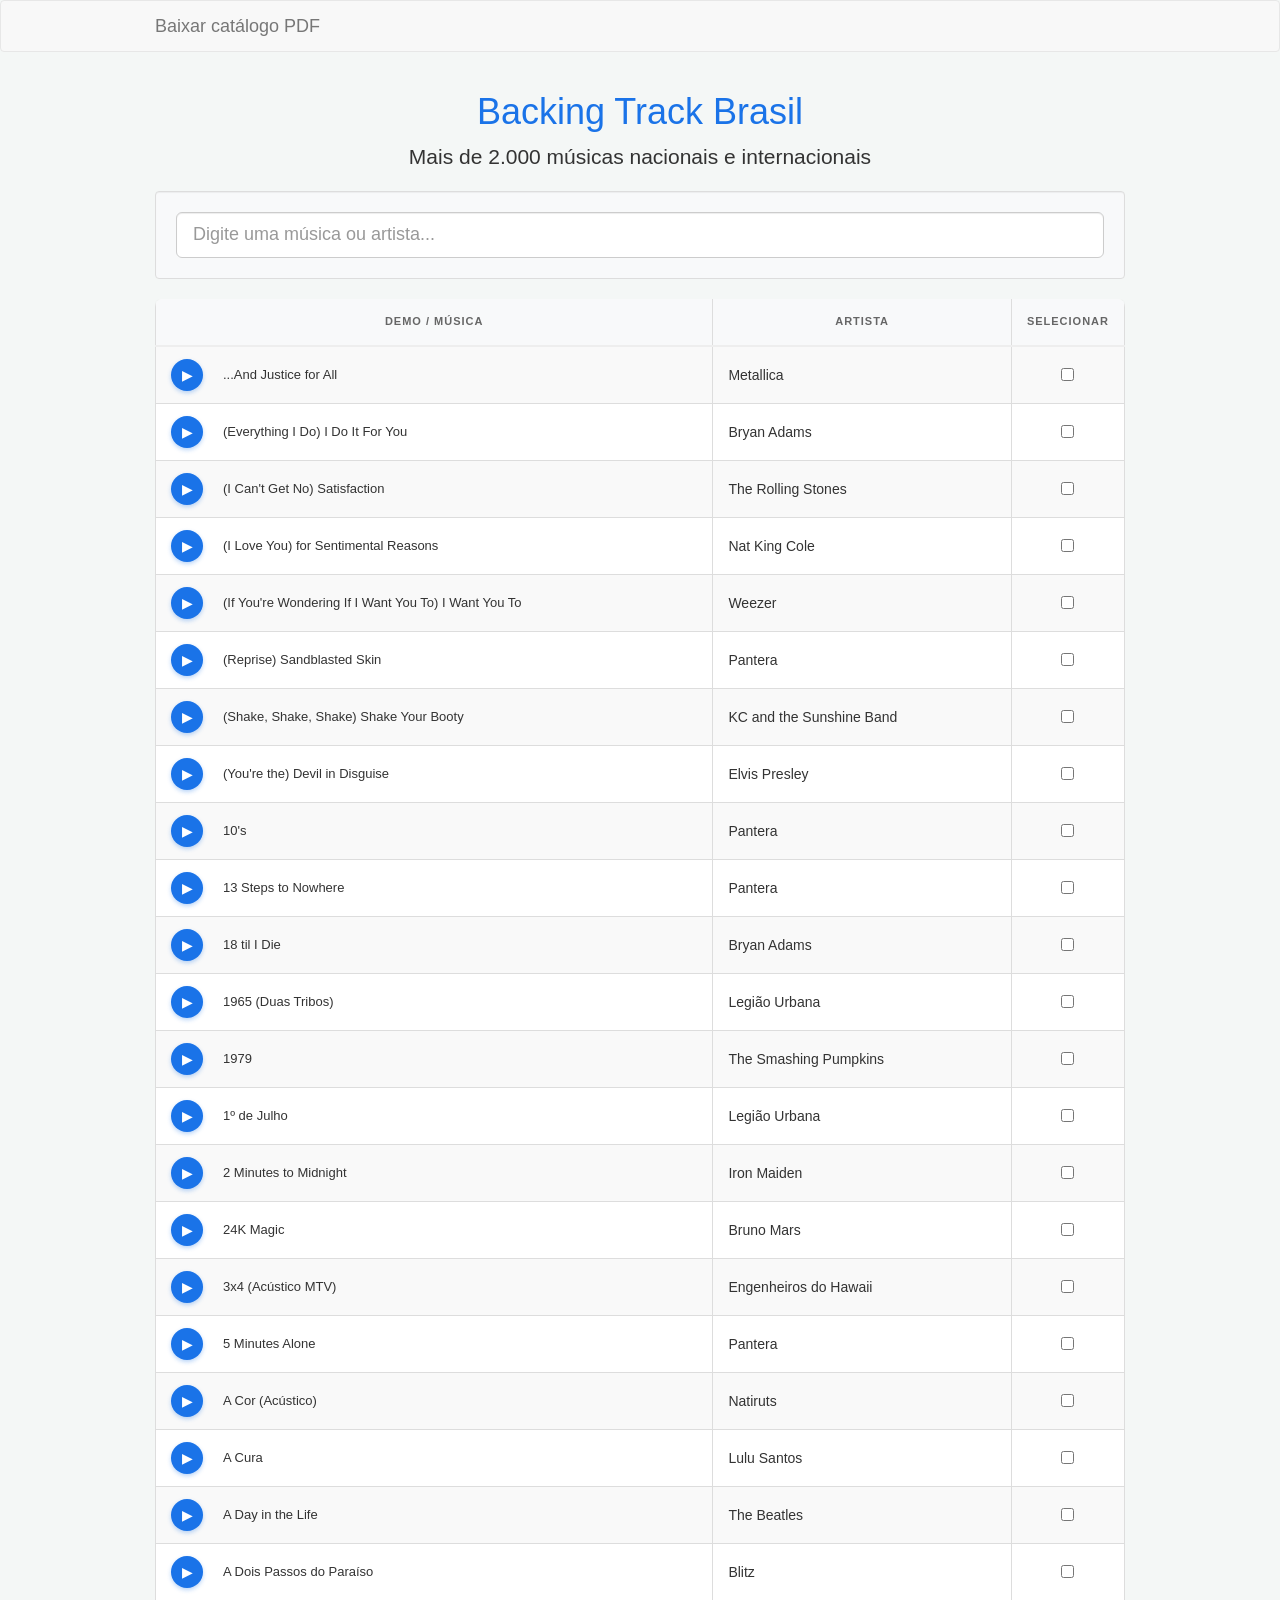
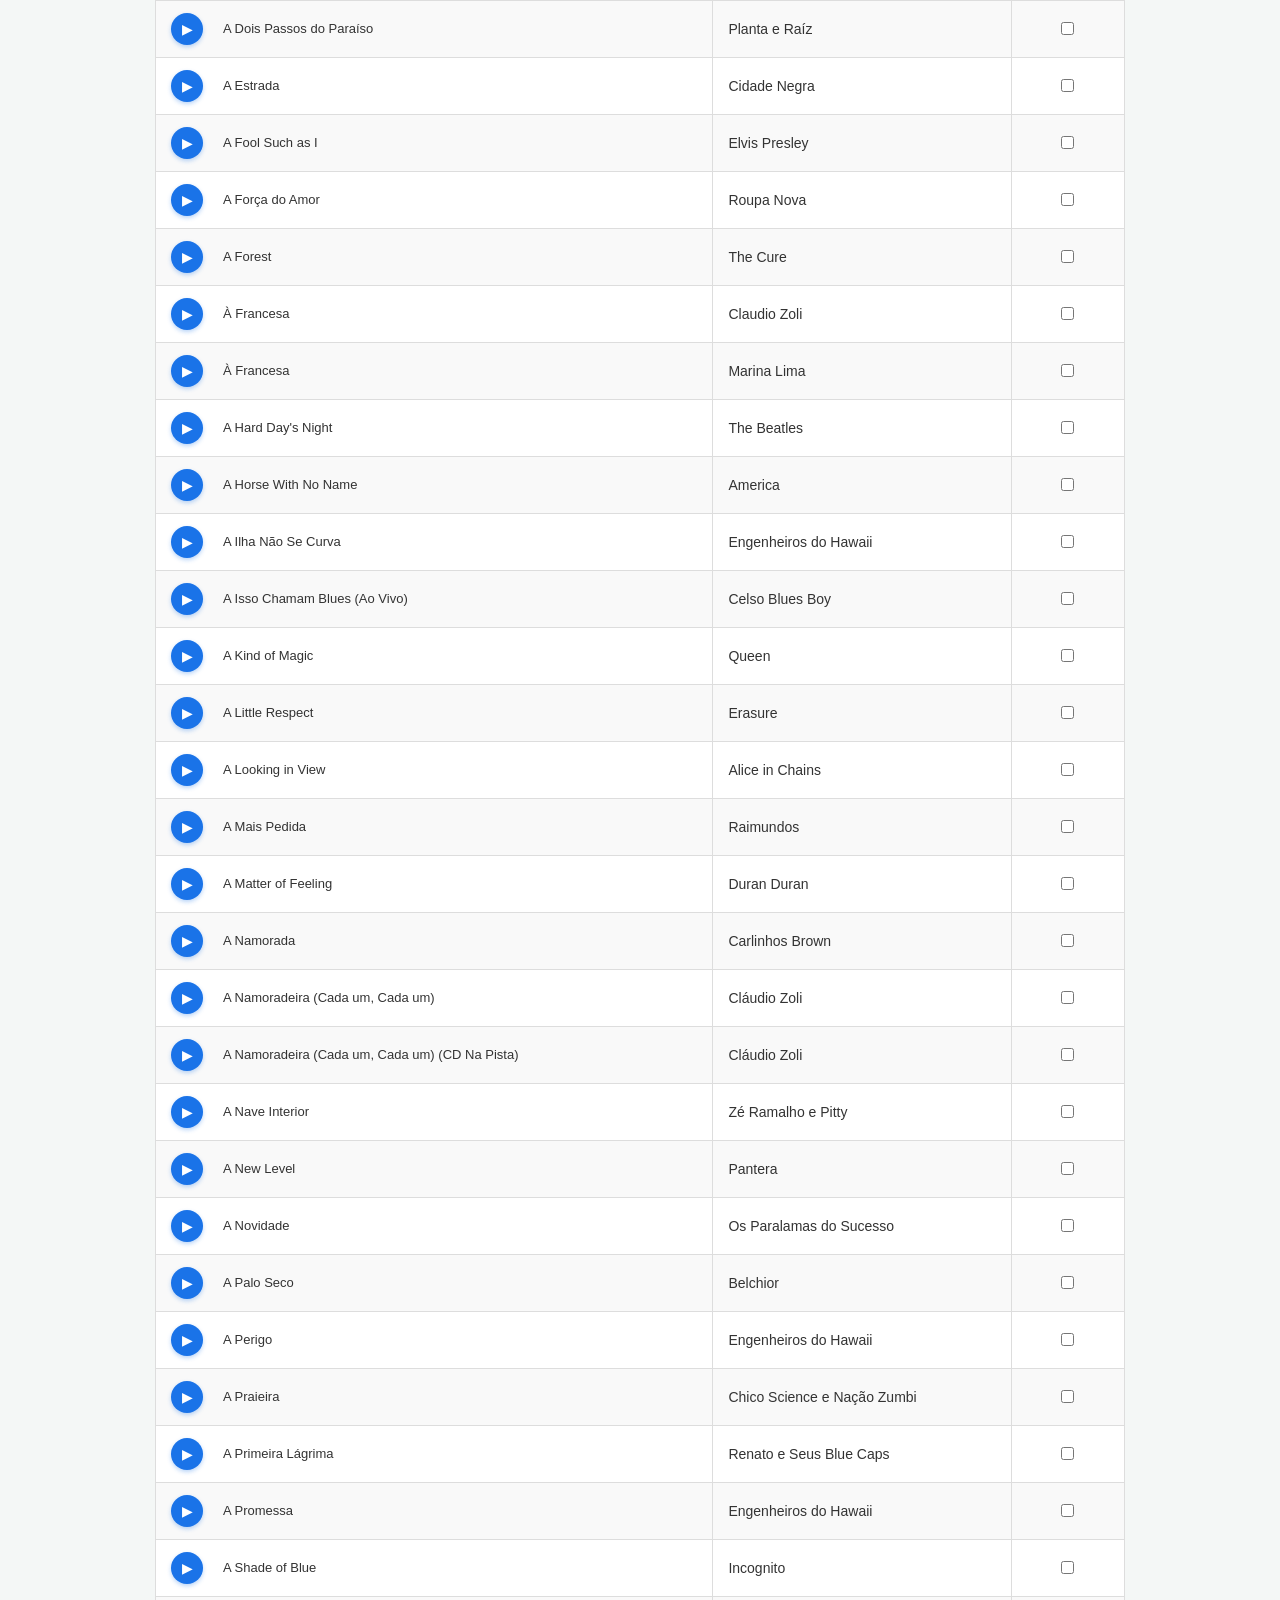
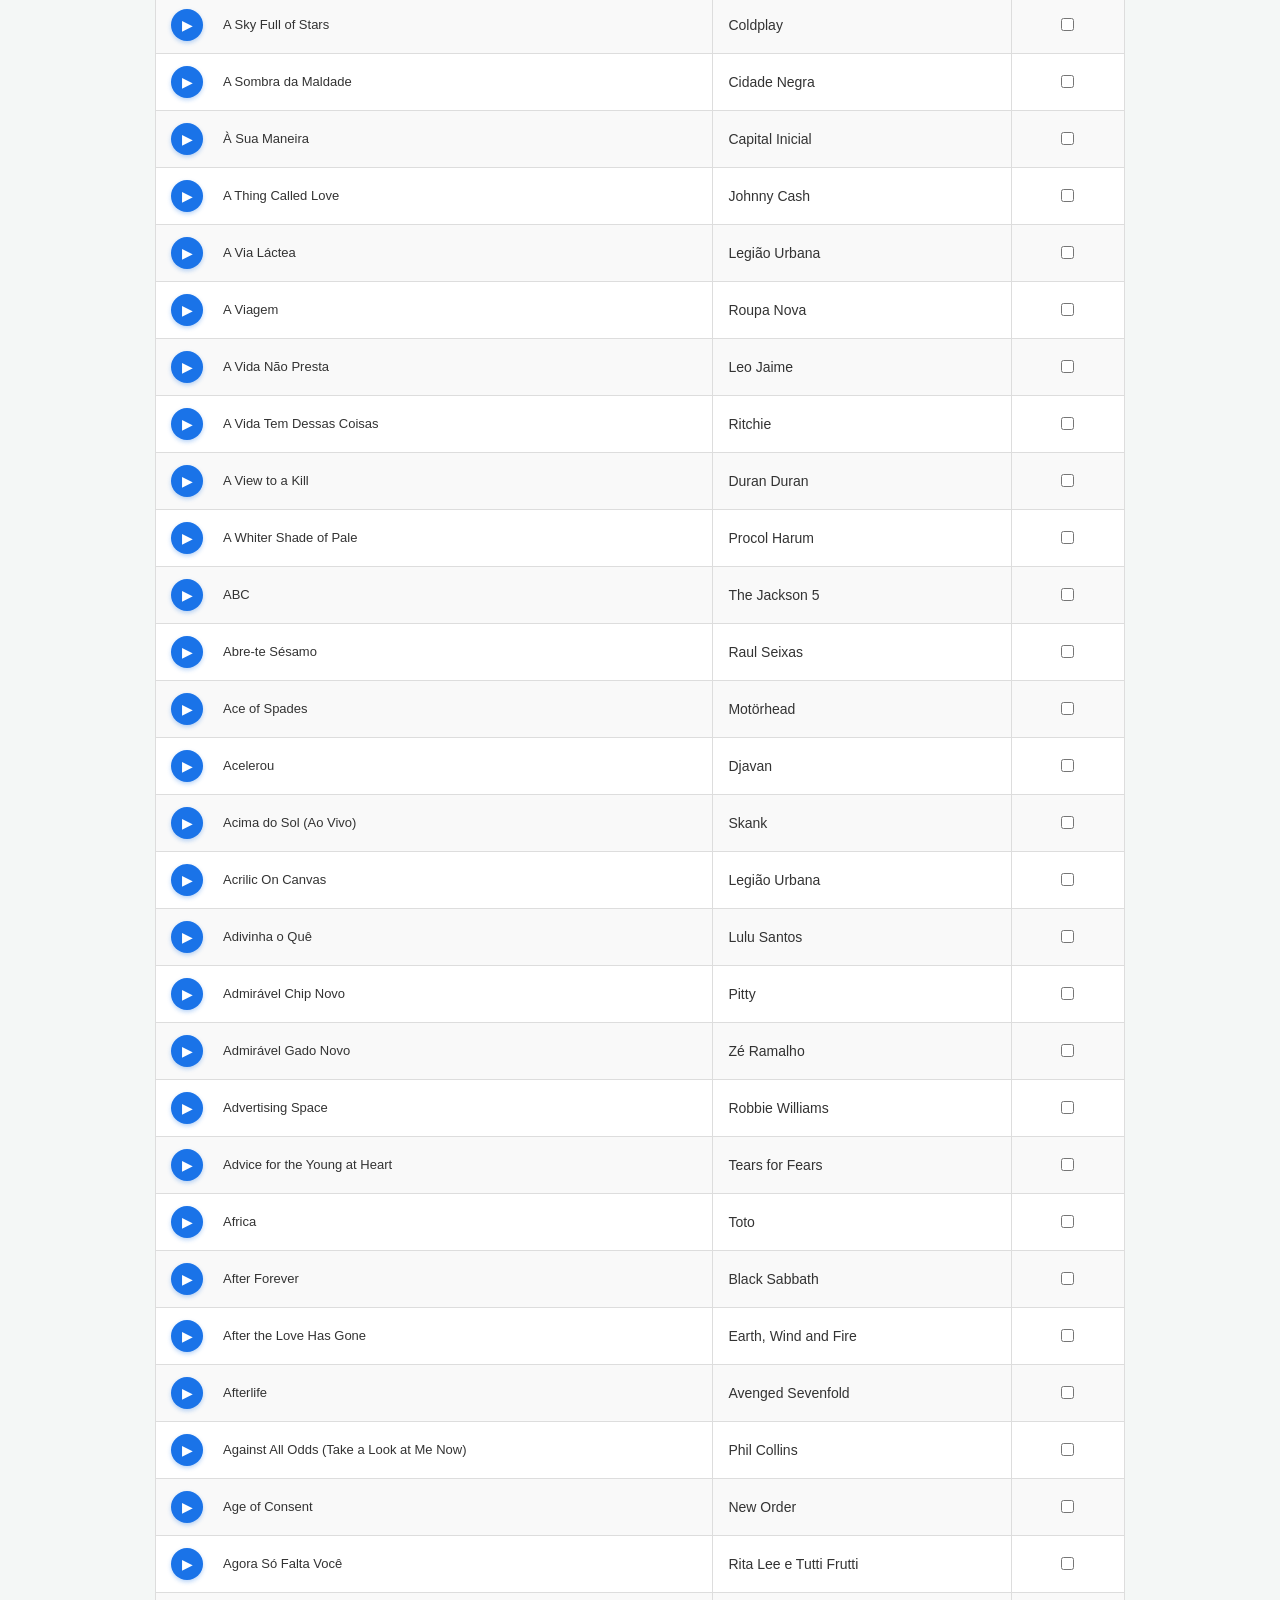
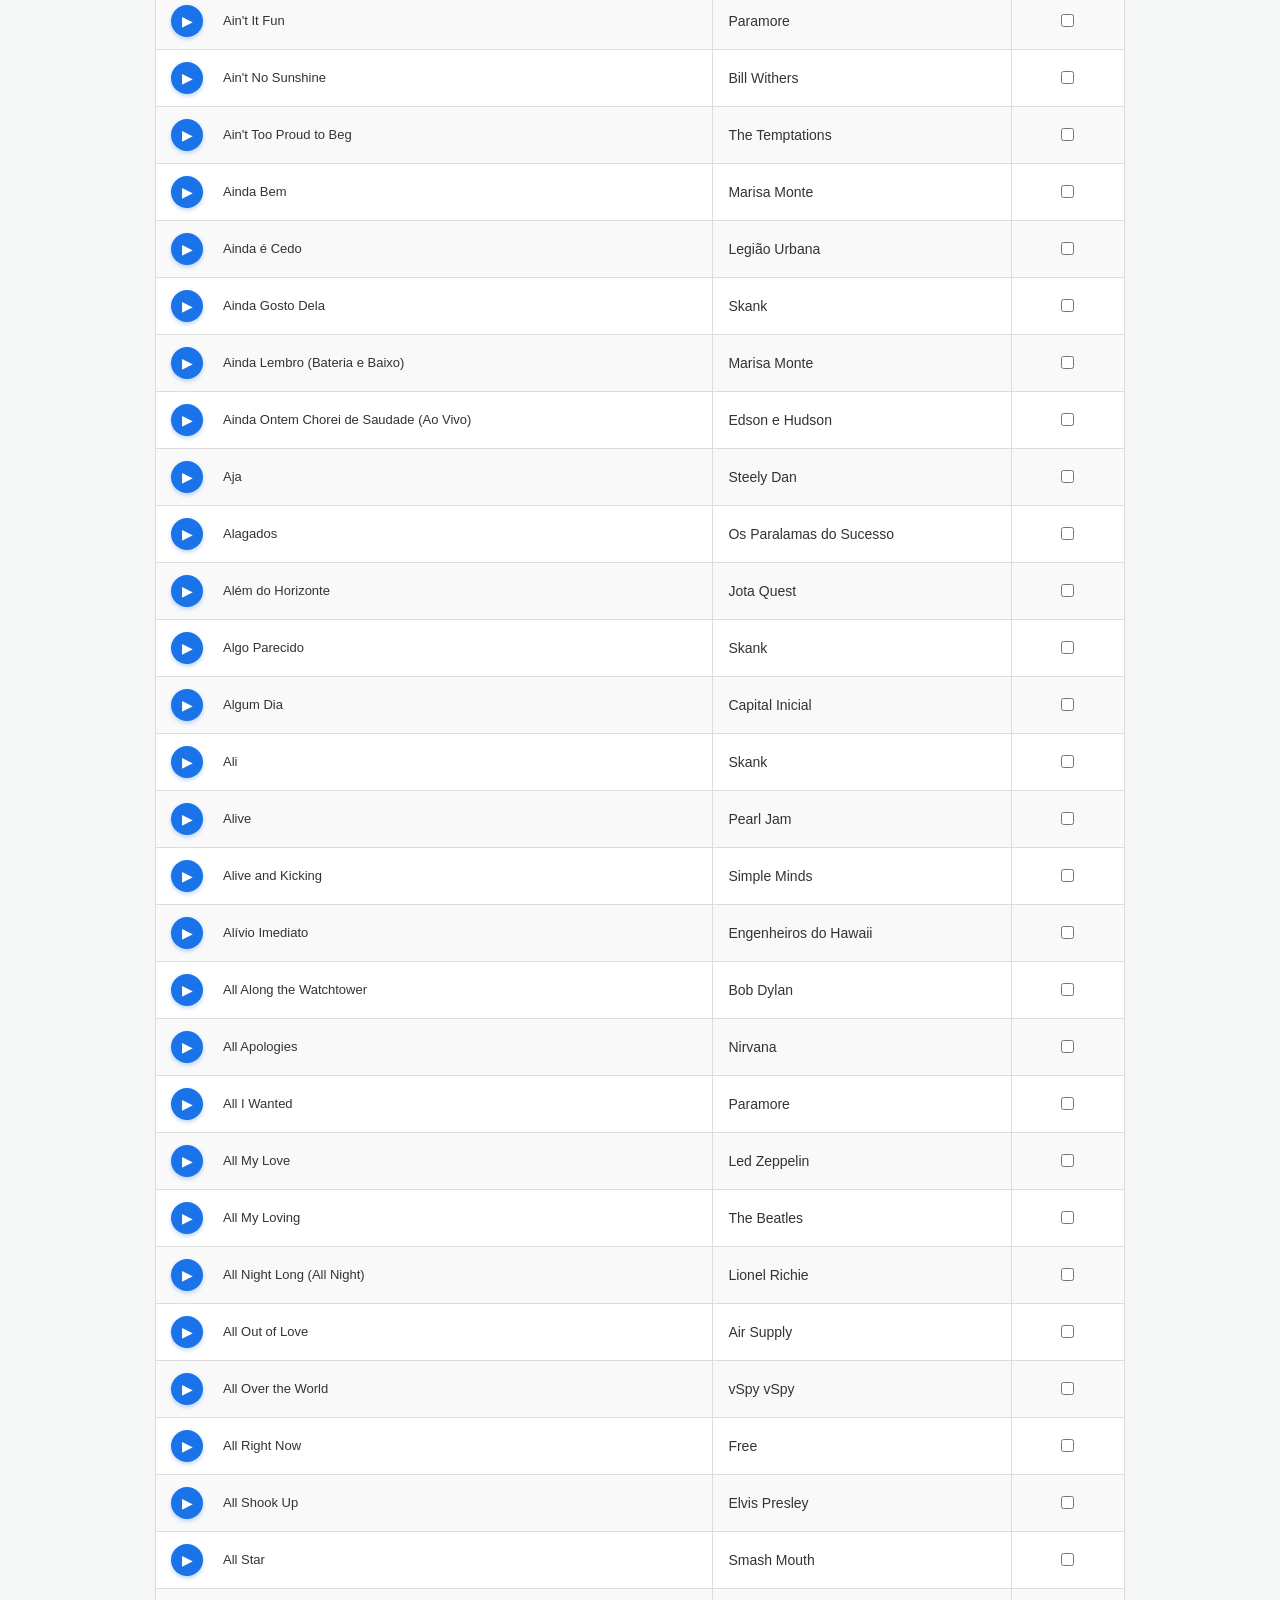
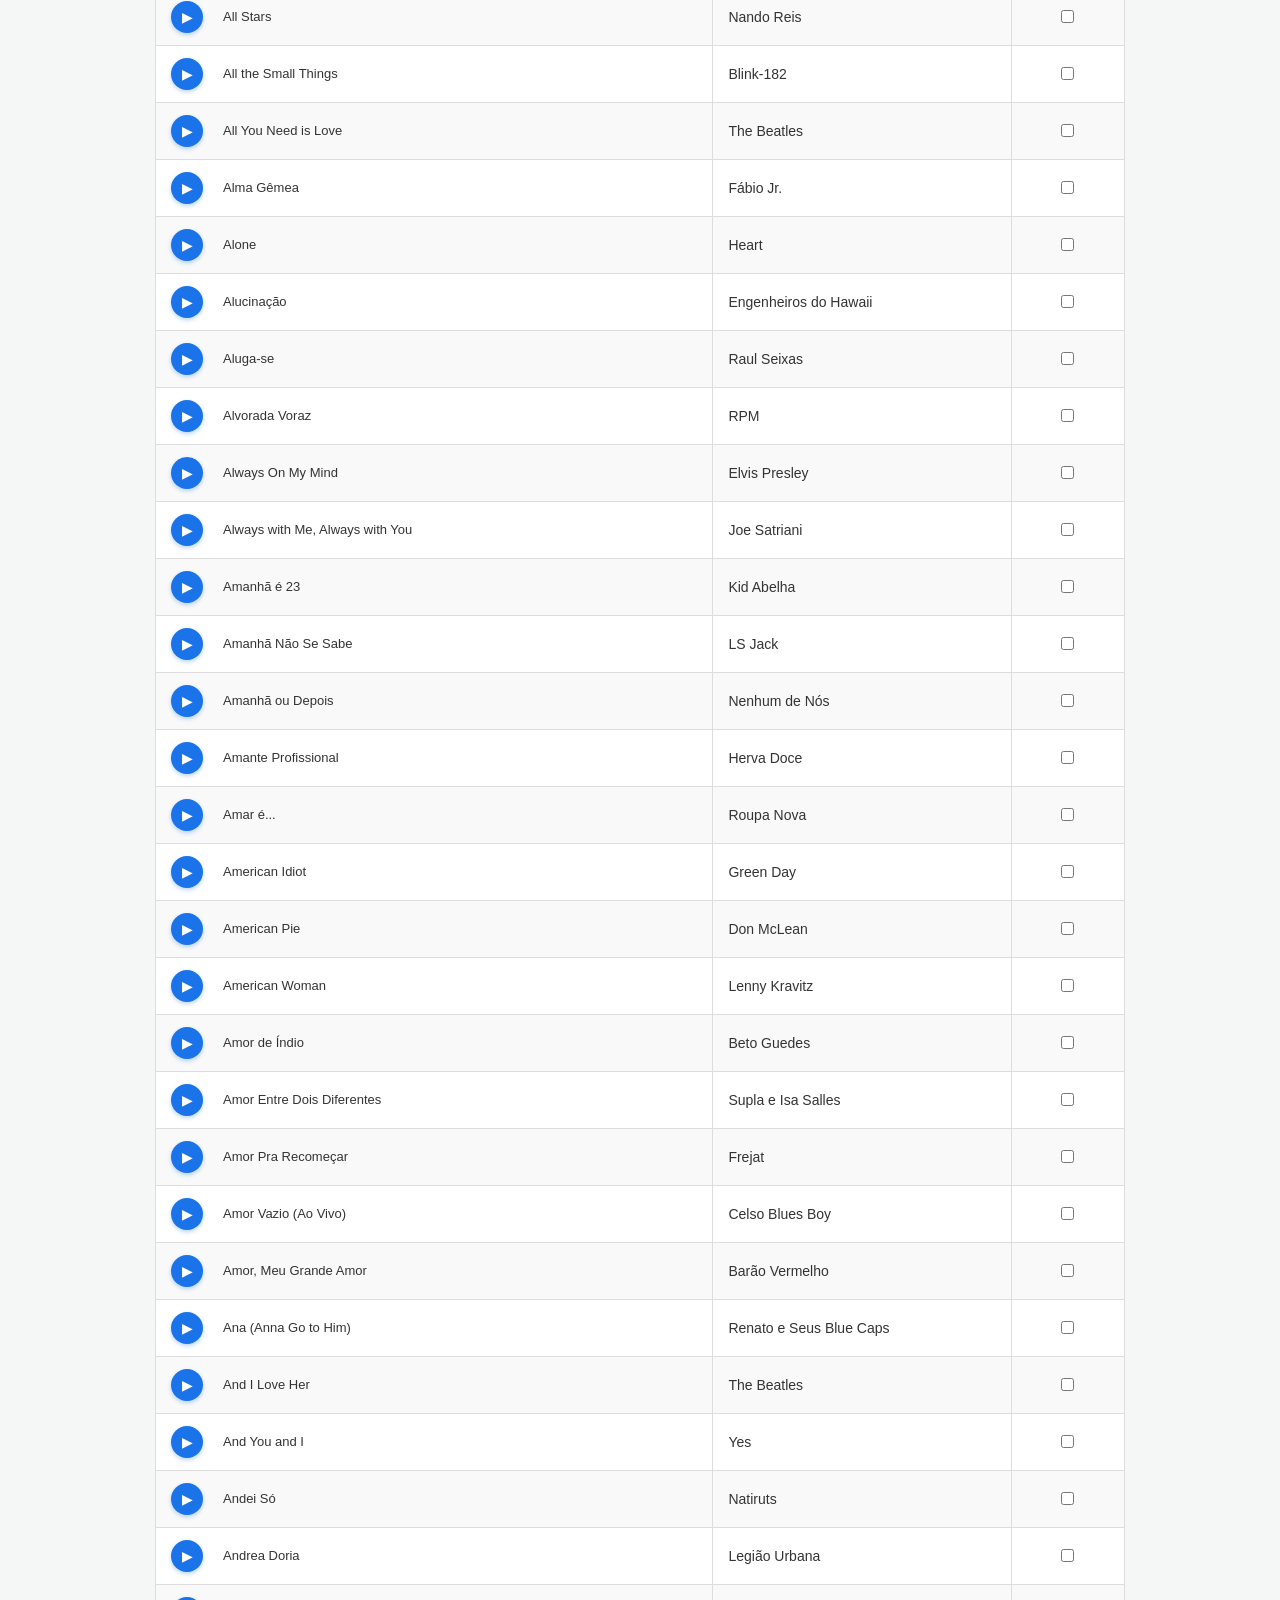
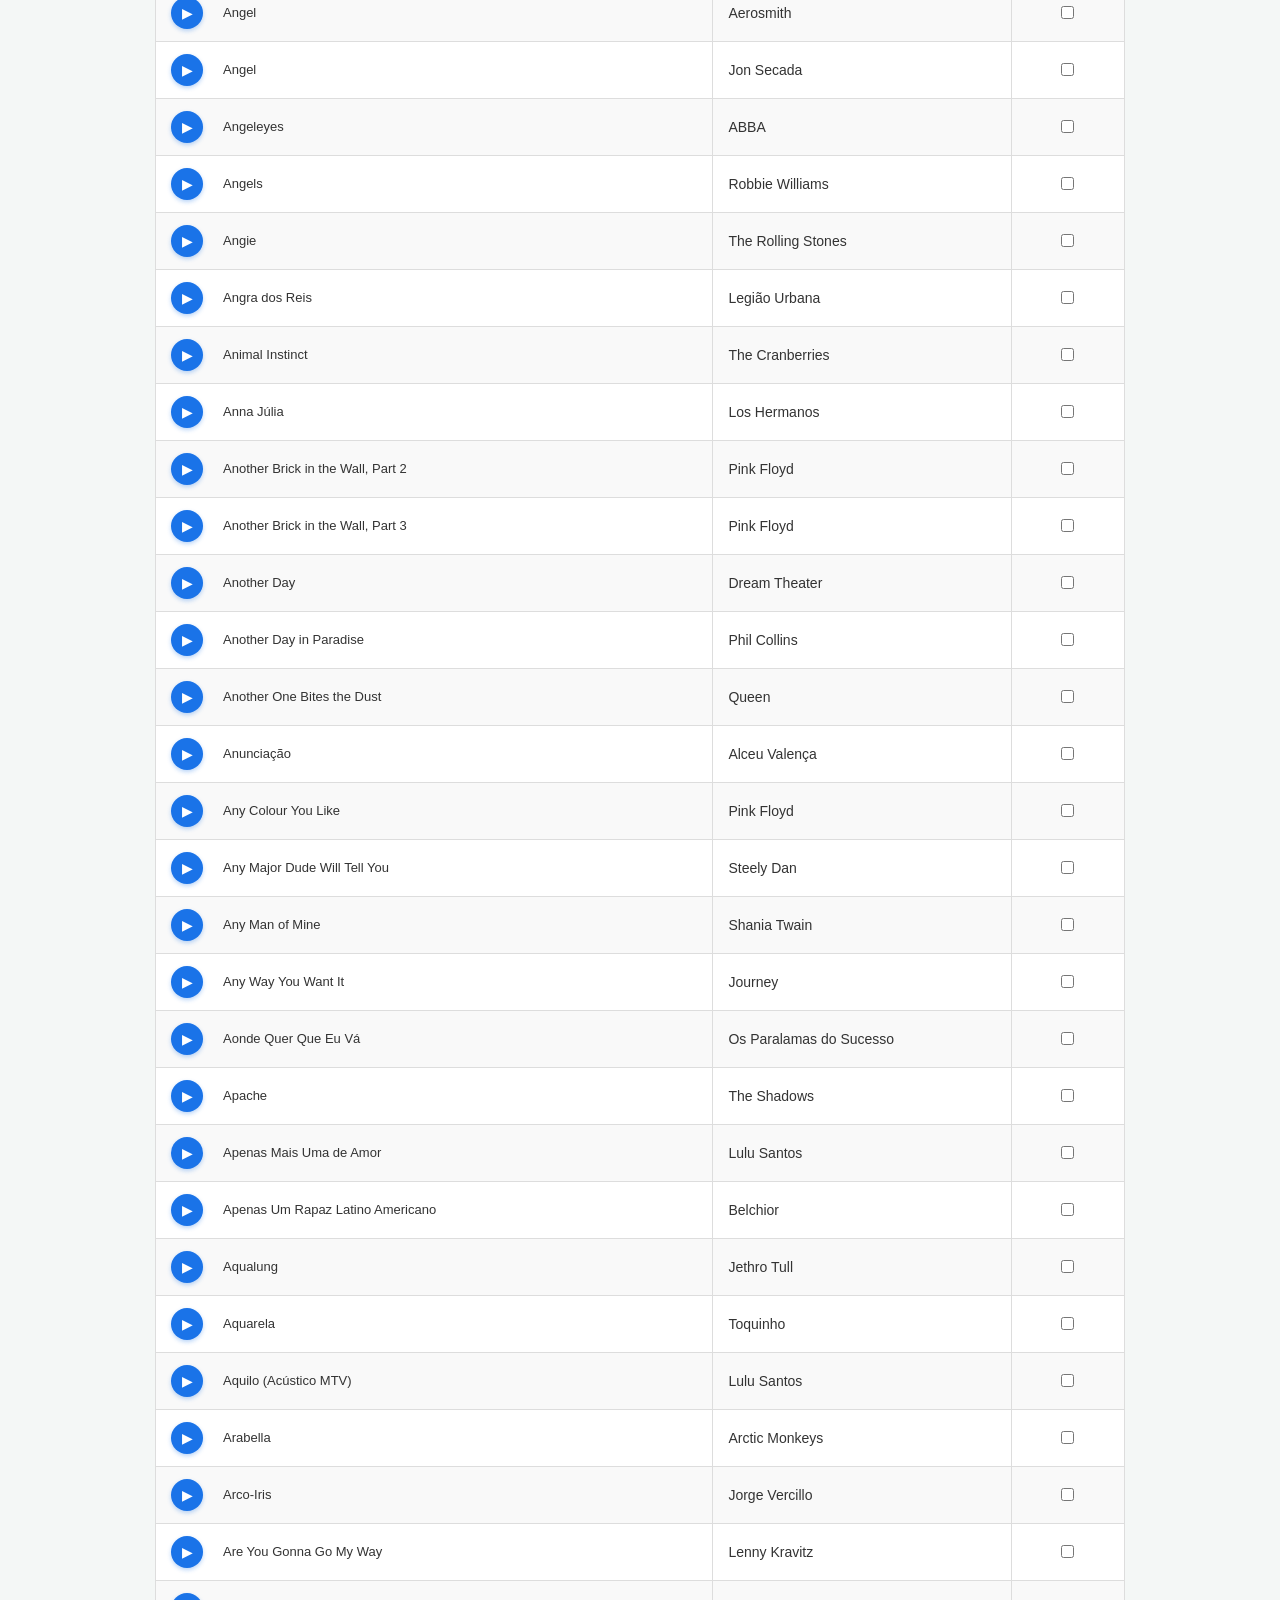
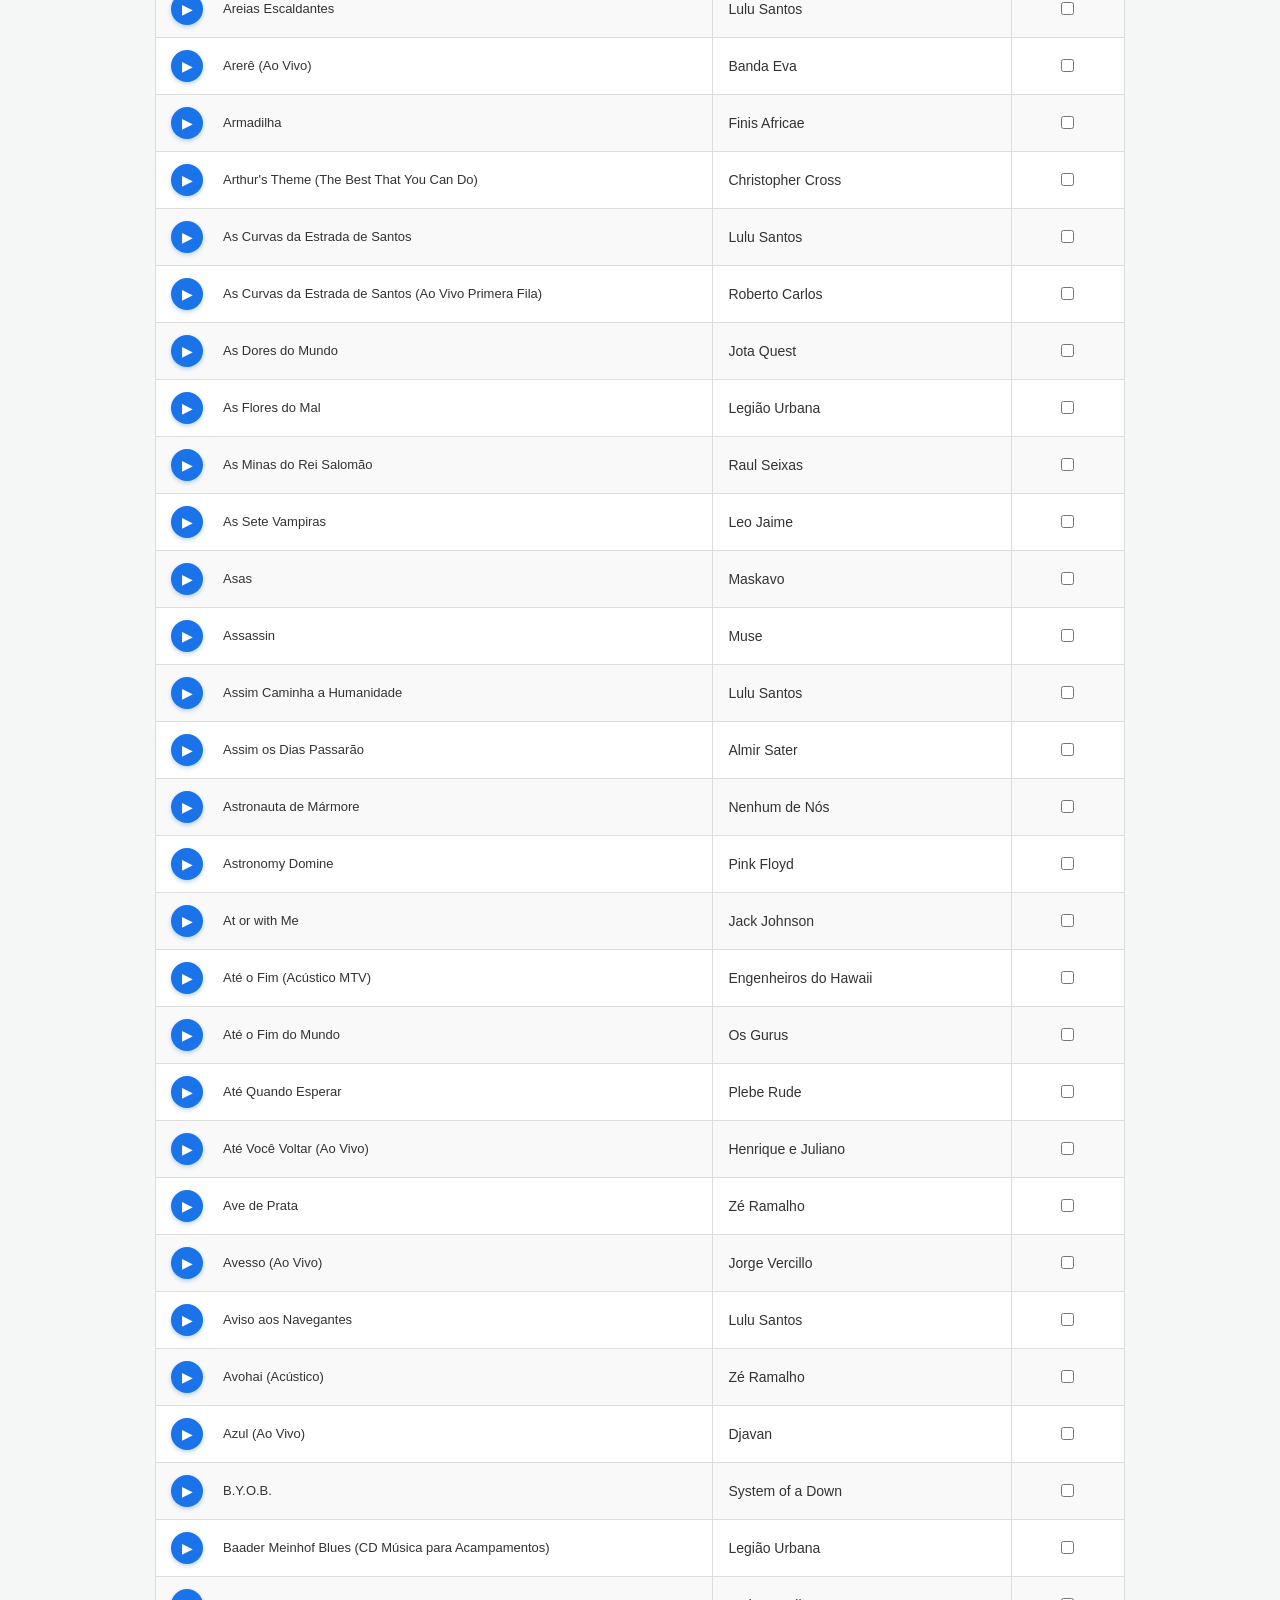
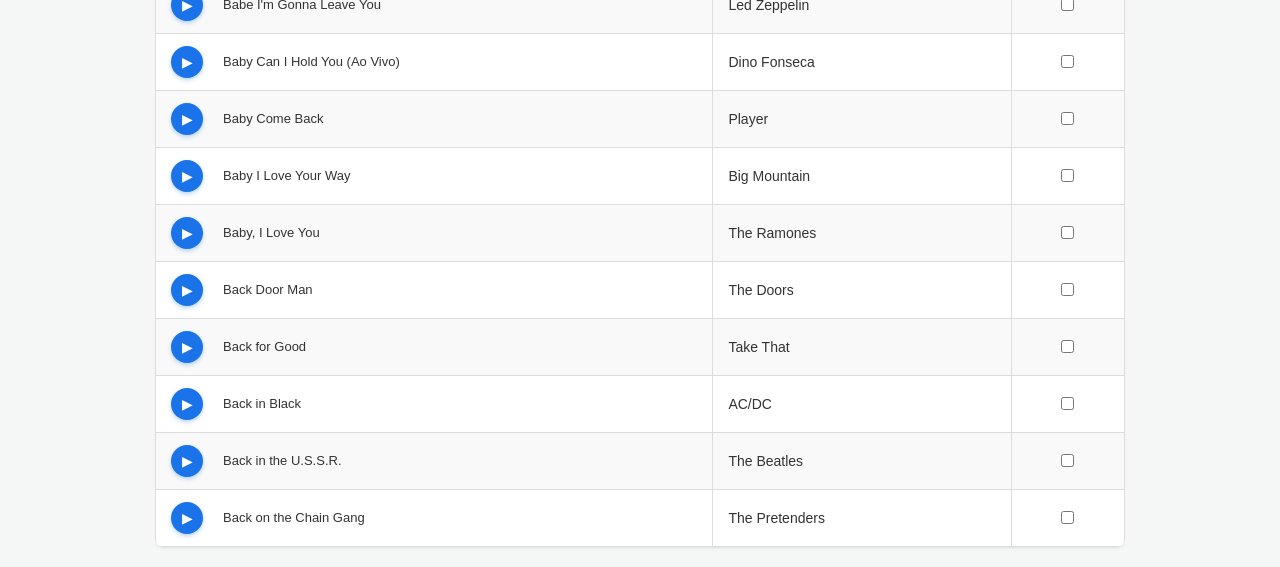
==== index.html @ 4e46d4d7 "Update index.html" ====
<!DOCTYPE html>
<html lang="pt-br">
<head>
    <meta charset="utf-8">
    <meta name="viewport" content="width=device-width, initial-scale=1.0">
    <title>Backing Track Brasil | Sua Banda Virtual</title>
    <meta name="description" content="Mais de 2.000 backing tracks nacionais e internacionais para guitarra e violão.">
    <link rel="stylesheet" href="https://cdnjs.cloudflare.com/ajax/libs/twitter-bootstrap/3.4.1/css/bootstrap.min.css">
    <link href="assets/css/style.css?v=1.7" rel="stylesheet">
    <link href="assets/favicon.ico" rel="shortcut icon">
    <style>
        .floating-counter { display: none; position: fixed; bottom: 80px; right: 20px; padding: 10px 20px; background-color: #333; color: #fff; border-radius: 8px; box-shadow: 0 4px 10px rgba(0,0,0,0.3); z-index: 1000; }
        .selected { background-color: #e0f7fa !important; }
        .checkbox-cell { text-align: center; width: 50px; }
        .player-btn { background: #1a73e8; border: none; width: 30px; height: 30px; border-radius: 50%; color: white; margin-right: 10px; }
        #loading-msg { padding: 20px; font-weight: bold; color: #666; }
    </style>
</head>
<body>

<nav class="navbar navbar-default">
    <div class="container">
        <div class="navbar-header">
            <a href="/catalogo.pdf" class="navbar-brand">Baixar catálogo PDF</a>
        </div>
    </div>
</nav>

<div class="container">
    <div class="text-center">
        <h1><a href="/">Backing Track Brasil</a></h1>
        <p class="lead">Mais de 2.000 músicas nacionais e internacionais</p>
    </div>

    <!-- BUSCA -->
    <div class="well" style="background: #f8f9fa; border: 1px solid #ddd; margin-top: 20px;">
        <input type="text" id="myInput" class="form-control input-lg" placeholder="Digite uma música ou artista..." autocomplete="off">
    </div>

    <!-- TABELA -->
    <div id="tabela-container">
        <div class="table-responsive">
            <table class="table table-bordered table-striped">
                <thead>
                    <tr>
                        <th>Demo / Música</th>
                        <th>Artista</th>
                        <th>Selecionar</th>
                    </tr>
                </thead>
                <tbody id="myTable">
                    <!-- O catálogo será carregado aqui via Javascript -->
                </tbody>
            </table>
        </div>
        <div id="loading-msg" class="text-center" style="display:none;">Carregando mais músicas...</div>
    </div>
</div>

<!-- BOTÕES FLUTUANTES -->
<div id="floatingCounterContainer" class="floating-counter">
    <span id="selectedCount">0</span> selecionada(s)
    <a href="javascript:void(0)" id="limparCarrinho" style="color: #ff9999; margin-left: 10px; font-size: 11px;">Limpar</a>
</div>

<button type="button" class="btn btn-primary btn-lg" id="finalizarBtn" style="display:none; position: fixed; bottom: 20px; right: 20px; z-index: 999; border-radius: 50px; box-shadow: 0 4px 15px rgba(0,0,0,0.3);">
    Revisar Pedido
</button>

<!-- MODAL DE REVISÃO -->
<div class="modal fade" id="myModal" tabindex="-1" role="dialog">
    <div class="modal-dialog" role="document">
        <div class="modal-content">
            <div class="modal-header">
                <button type="button" class="close" data-dismiss="modal">&times;</button>
                <h4 class="modal-title">Revisar Pedido</h4>
            </div>
            <div class="modal-body">
                <ul id="listaRevisao" class="list-group" style="max-height: 300px; overflow-y: auto;"></ul>
                <h4 class="text-right">Valor total: <span id="totalText">R$ 0,00</span></h4>
                <hr>
                <p class="alert alert-info">Ao clicar abaixo, enviaremos sua lista para o nosso WhatsApp para combinarmos o pagamento e entrega.</p>
            </div>
            <div class="modal-footer">
                <button type="button" class="btn btn-success btn-lg btn-block" id="btnEnviarWhats">
                    Enviar para o WhatsApp
                </button>
            </div>
        </div>
    </div>
</div>

<script src="https://ajax.googleapis.com/ajax/libs/jquery/3.5.1/jquery.min.js"></script>
<script src="https://cdnjs.cloudflare.com/ajax/libs/twitter-bootstrap/3.4.1/js/bootstrap.min.js"></script>
<script src="assets/js/app.js?v=2.0"></script>
</body>
</html>
---- assets/css/style.css ----
@font-face{font-family:'Glyphicons Halflings';src:url(fonts/glyphicons-halflings-regular.eot);src:url(fonts/glyphicons-halflings-regular.eot?#iefix) format('embedded-opentype'),url(fonts/glyphicons-halflings-regular.woff2) format('woff2'),url(fonts/glyphicons-halflings-regular.woff) format('woff'),url(fonts/glyphicons-halflings-regular.ttf) format('truetype'),url(fonts/glyphicons-halflings-regular.svg#glyphicons_halflingsregular) format('svg')}body{font-family:'Inter','Segoe UI',Roboto,sans-serif;color:#333;background-color:#f4f7f6;margin:0;font-size:14px;line-height:1.5}html{font-size:10px;-webkit-tap-highlight-color:#fff0}a{color:#1a73e8;background-color:#fff0;text-decoration:none;transition:0.2s}a:active,a:hover,a:focus{outline:0;color:#1557b0;text-decoration:underline}h1,h2,h3,h4,h5,h6{font-weight:400;color:#333;margin-top:20px;margin-bottom:10px}h1{font-size:36px}h2{font-size:30px}h3{font-size:24px}h4{font-size:18px}h1 .small,h2 .small,h3 .small,h4 .small{font-size:65%;color:#999}.textao{font-size:16px;line-height:1.5;margin-bottom:10px}p{margin:0 0 10px;white-space:pre-wrap}b,strong{font-weight:700}#siteTitle{text-align:center}.pcatalogo{text-align:center;font-weight:700;font-size:12px;padding:8px;}@media (min-width:768px){.container{max-width:1000px}}.row{margin-left:-15px;margin-right:-15px}.row:after,.row:before{content:" ";display:table}.row:after{clear:both}hr{height:0;margin-top:20px;margin-bottom:20px;border:0;border-top:1px solid #eee}.well{width:100%;background:#f8f9fa;border:1px solid #ddd;border-radius:4px;padding:20px}.table{background:#fff;border-radius:8px;overflow:hidden;box-shadow:0 1px 3px rgb(0 0 0 / .1);border:none!important}.table thead th{background-color:#f8f9fa;text-transform:uppercase;font-size:11px;letter-spacing:1px;color:#666;border-bottom:2px solid #eee!important;padding:15px!important;text-align:center}.table td{padding:12px 15px!important;border-top:1px solid #f1f1f1!important;vertical-align:middle!important}tbody tr:hover{background-color:#fcfdfe!important;transition:0.2s}tbody tr.selected{background-color:#e0f7fa!important}.song-cell-inner{display:flex;align-items:center;gap:10px;width: 100%}.song-title {display: inline-block;white-space: normal;word-break: break-word;font-size: 13px;line-height: 1.2}.player-btn{background:#1a73e8;border:none;width:32px !important;height:32px !important;flex-shrink: 0;border-radius:50%;box-shadow:0 2px 4px rgb(26 115 232 / .3);cursor:pointer;display:inline-flex;align-items:center;justify-content:center;transition:0.2s;color:#ffffff!important;padding: 0; -webkit-appearance: none; -moz-appearance: none; appearance: none; outline: none !important; box-sizing: border-box; -webkit-tap-highlight-color: transparent}.player-btn:hover, .player-btn:focus, .player-btn:active{background:#1557b0;outline:none;box-shadow: none;text-decoration:none}.player-icon{color:#fff!important;font-size:12px;display: block; margin: 0;padding: 0;background: transparent !important;}@media screen and (max-width:800px){.responsive-table{overflow-x:auto;-webkit-overflow-scrolling:touch}}.custom-checkbox{position:absolute;opacity:0;height:0;width:0}.checkbox-cell{position:relative;text-align:center;cursor:pointer}.checkbox-cell label{display:inline-block;width:26px;height:26px;cursor:pointer;border:2px solid #dcdcdc;border-radius:6px;background-color:#f9f9f9;position:relative;vertical-align:middle;transition:0.2s}.custom-checkbox:checked+label{background-color:#1a73e8;border-color:#1a73e8}.custom-checkbox:checked+label::before{content:'\2714';position:absolute;top:50%;left:50%;transform:translate(-50%,-50%);font-size:16px;color:#fff}.floating-counter{display:none;position:fixed;bottom:100px;right:20px;padding:5px 15px;background-color:#333;color:#fff;border-radius:30px;font-weight:700;box-shadow:0 4px 10px rgb(0 0 0 / .3);z-index:1000;font-size:16px;text-align:center}#finalizarBtn{position:fixed;bottom:30px;right:30px;padding:15px 30px;border-radius:50px;background:#1a73e8;border:none;z-index:1000;display:none;box-shadow:0 10px 20px rgb(26 115 232 / .4);transition:0.3s;color:#fff;font-weight:700}#finalizarBtn:hover{transform:translateY(-3px);box-shadow:0 15px 25px rgb(26 115 232 / .5)}#listaRevisao .list-group-item{display:flex;justify-content:space-between;align-items:center;padding:8px 12px;font-size:13px}.btn-remover-item{color:#d9534f;cursor:pointer;font-weight:700;padding:2px 8px;border:1px solid #d9534f;border-radius:4px;background:#fff;transition:0.2s}.btn-remover-item:hover{background:#d9534f;color:#fff}#autocomplete-results{max-height:300px;overflow-y:auto}.alphabet-nav{font-size:14px;margin:10px 0;font-weight:700}.alphabet-nav a{display:inline-block;margin-right:12px;padding-bottom:1px}.alphabet-nav a:hover{color: #23527c}.lista-alfabetica{column-count:3;column-gap:20px}@media (max-width:768px){.lista-alfabetica{column-count:1!important}.floating-counter{bottom:90px}#finalizarBtn{bottom:20px;padding:12px 20px}}.glyphicon{position:relative;top:1px;display:inline-block;font-family:'Glyphicons Halflings';font-style:normal;font-weight:400;line-height:1;-webkit-font-smoothing:antialiased}.glyphicon-music:before{content:"\e002"}.glyphicon-info-sign:before{content:"\e086"}.glyphicon-shopping-cart:before{content:"\e116"}.glyphicon-music{color:#1a73e8}.glyphicon-info-sign{font-size:30px;color:#eb7f05}#whatsapp{color:#25D366;font-weight:600}#whatsapp:hover{color:#1ebe5c;text-decoration:underline}.message-container{position:fixed;top:50%;right:0;transform:translateY(-50%);z-index:1000;padding:20px}.recaptcha-branding{font-size:12px;margin-top:15px}.grecaptcha-badge{visibility:hidden}.hidden{display:none!important}.hidden-info{display:none;font-size:12px;margin-top:5px}#paginationControls .page-item .page-link{background-color:#777;color:#fff;border:none;font-size:12px;padding:5px 10px;border-radius:3px}#paginationControls .page-item.active .page-link{background-color:#1a73e8}footer{padding: 20px 0 40px;color: #777;}.btb-toast {position: fixed;top: 20px;left: 50%;transform: translateX(-50%);background: #333;color: #fff;padding: 12px 25px;border-radius: 50px;z-index: 11000;box-shadow: 0 5px 20px rgba(0,0,0,0.4);font-size: 14px;display: none;border: 1px solid #444;text-align: center;}.cartoes{display:flex;align-items:center;justify-content:center;height:80px;gap: 10px;margin-top:10px;position:relative;text-align:center;width:100%;flex-wrap: wrap;}.cartoes span{opacity:.7;transition:opacity 0.3s;background-repeat:no-repeat;background-position:center;background-size:contain}.cartoes span:hover{opacity:1}.cartao-pix{background-image:url([data-uri]);width:60px;height:40px}.cartao-boleto{background-image:url([data-uri]);width:60px;height:40px}.cartao-credit-card{background-image:url([data-uri]);width:60px;height:60px}.cartao-paypal{background-image:url([data-uri]);width:64px;height:64px}.formas-pagamento-texto p{margin-top: 30px}@media (max-width:767px){footer .pull-left, footer .pull-right {float: none;text-align: center;width: 100%;display: block;}.formas-pagamento-texto p{line-height: 1.5}}

.vocal-label {
    display: inline-block;
    font-size: 10px;       /* Bem pequeno */
    color: #27ae60;       /* Verde suave */
    background: #e8f5e9;  /* Fundo verde clarinho */
    padding: 2px 6px;
    border-radius: 4px;
    margin-top: 3px;      /* Dá um espacinho do nome da música */
    font-weight: bold;
    text-transform: uppercase;
}

/* No mobile, garantimos que ele não force a barra */
@media (max-width: 768px) {
    .vocal-label {
        font-size: 9px;
        padding: 1px 4px;
    }
}

@media (max-width: 768px) {
    /* 1. O SEGREDO: Força a tabela a obedecer as larguras que definirmos */
    .table {
        table-layout: fixed;
        width: 100% !important;
    }

    /* 2. Definindo larguras exatas por coluna */
    /* Coluna 1 (Música + Player) - Damos a maior parte do espaço */
    .table th:nth-child(1), 
    .table td:nth-child(1) {
        width: 55% !important; 
        padding-left: 5px !important;
        padding-right: 5px !important;
    }

    /* Coluna 2 (Artista) - Espaço reduzido */
    .table td:nth-child(2) {
    width: 33% !important;
    font-size: 11px !important;
    padding: 8px 5px !important;
    
    /* AS 3 LINHAS ABAIXO RESOLVEM O PROBLEMA */
    white-space: normal !important;   /* Permite que o texto quebre linha */
    word-wrap: break-word !important; /* Quebra palavras longas se necessário */
    overflow-wrap: break-word !important; /* Reforço para navegadores modernos */
    word-break: break-word;           /* Garante a quebra em nomes sem espaços */
}

    /* Coluna 3 (Checkbox) - Apenas o necessário para o clique */
    .table th:nth-child(3), 
    .table td:nth-child(3) {
        width: 12% !important;
        padding: 8px 2px !important;
    }

    /* 3. Ajuste do Player no Mobile (Menor para não empurrar o texto) */
    .player-btn {
        width: 26px !important;
        height: 26px !important;
        margin-right: 5px !important; /* Diminuímos o recuo */
    }

    .player-icon {
        font-size: 10px !important; /* Ícone menor para o botão menor */
    }

    /* 4. Ajuste do Título da Música */
    .song-title {
        font-size: 12px !important;
        line-height: 1.1 !important;
        display: block; /* Garante que o texto se comporte como bloco ao lado do player */
    }

    /* 5. Ajuste da Célula Interna (Flexbox) */
    .song-cell-inner {
        gap: 5px !important; /* Diminui o buraco entre o play e o nome */
        display: flex;
        align-items: center;
    }

    /* Ajustes de Interface que você já tinha */
    .lista-alfabetica { column-count: 1 !important; }
    .floating-counter { bottom: 85px; right: 10px; padding: 8px 15px; font-size: 14px; }
    #finalizarBtn { bottom: 15px; right: 10px; padding: 10px 20px; font-size: 14px; }
}
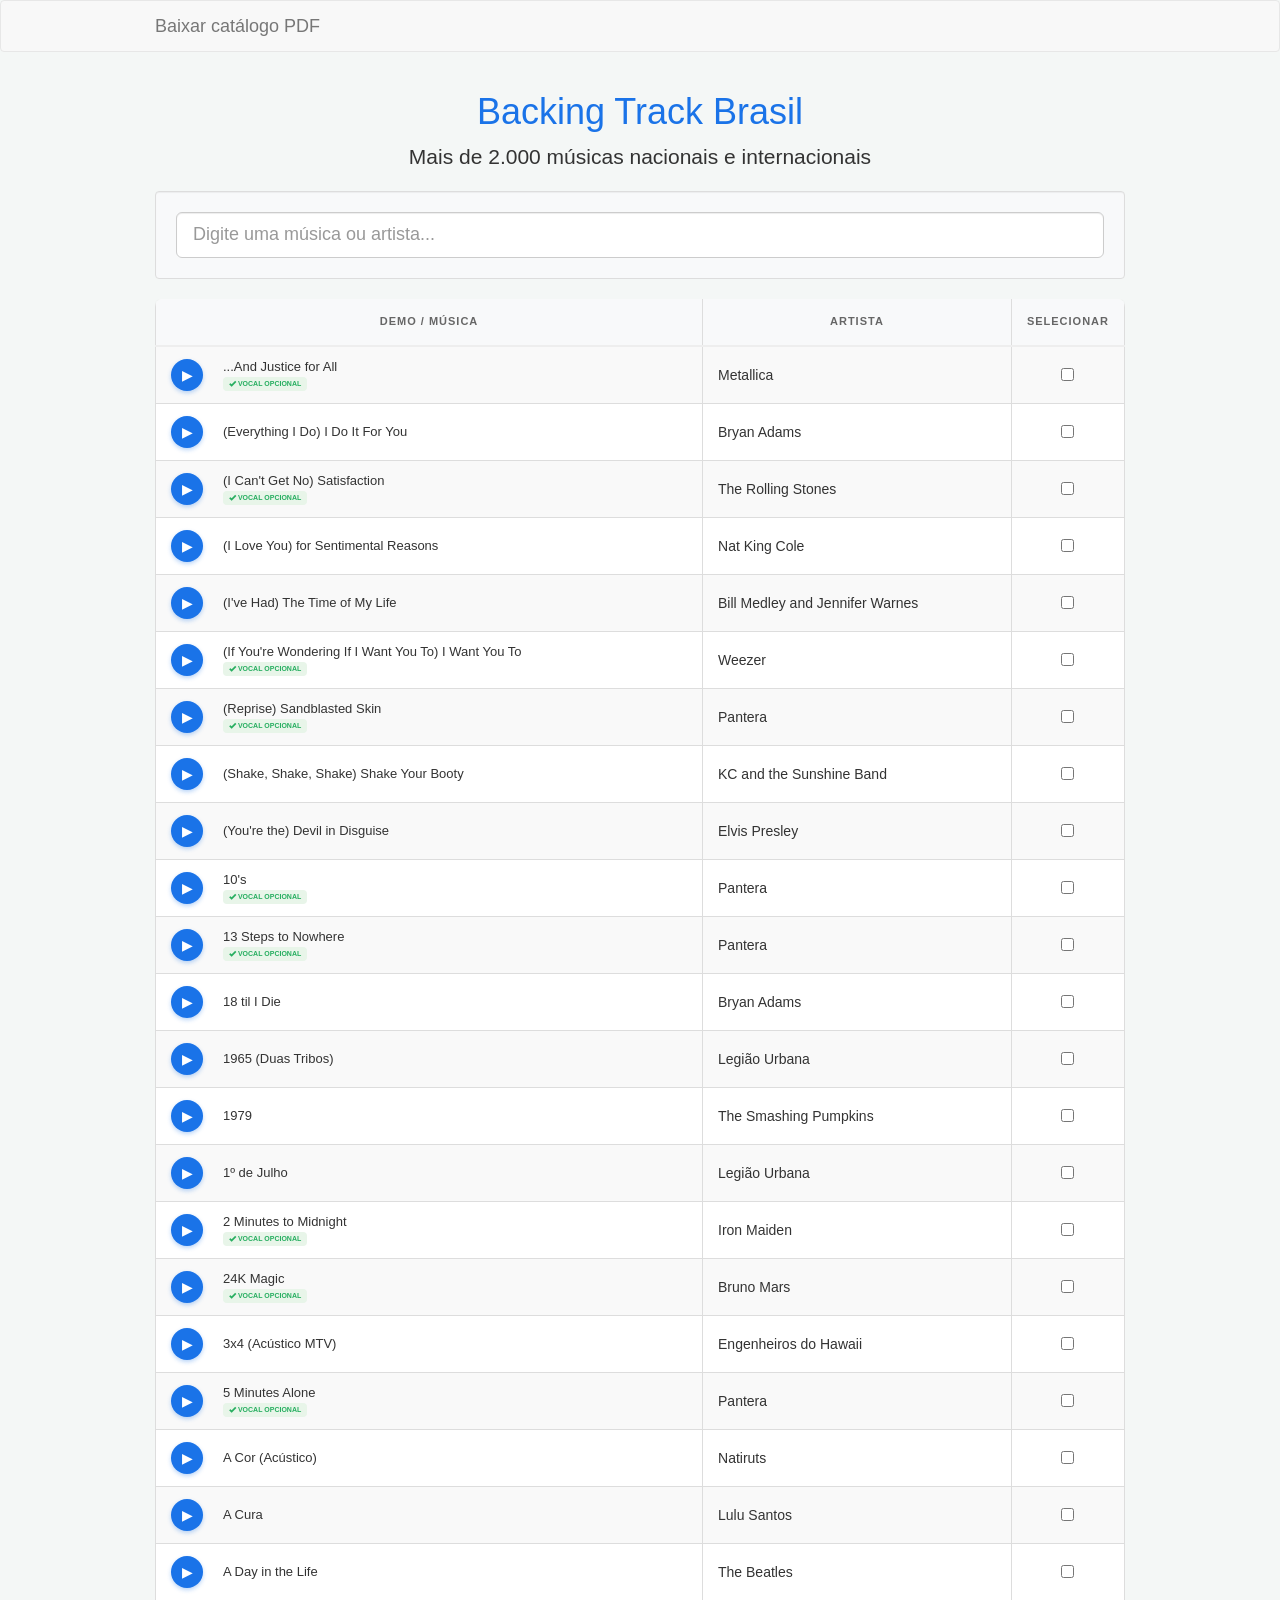
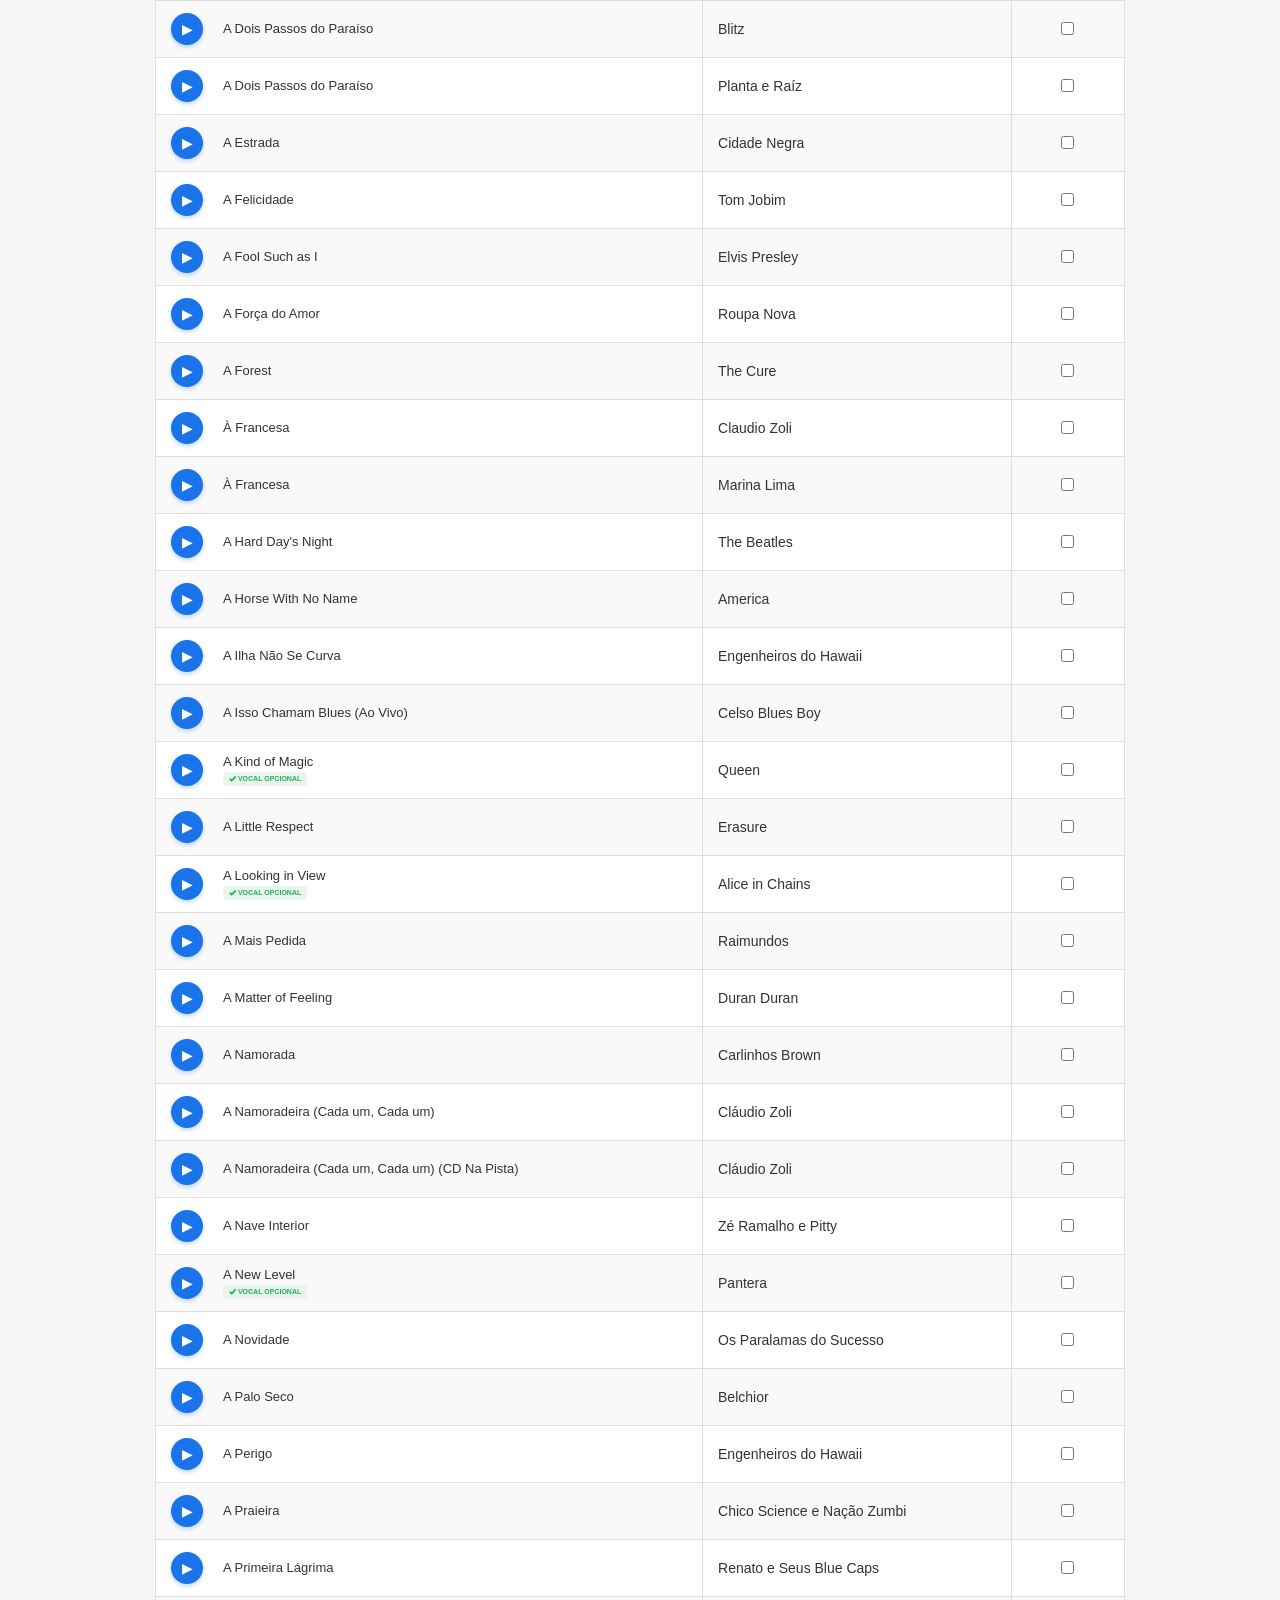
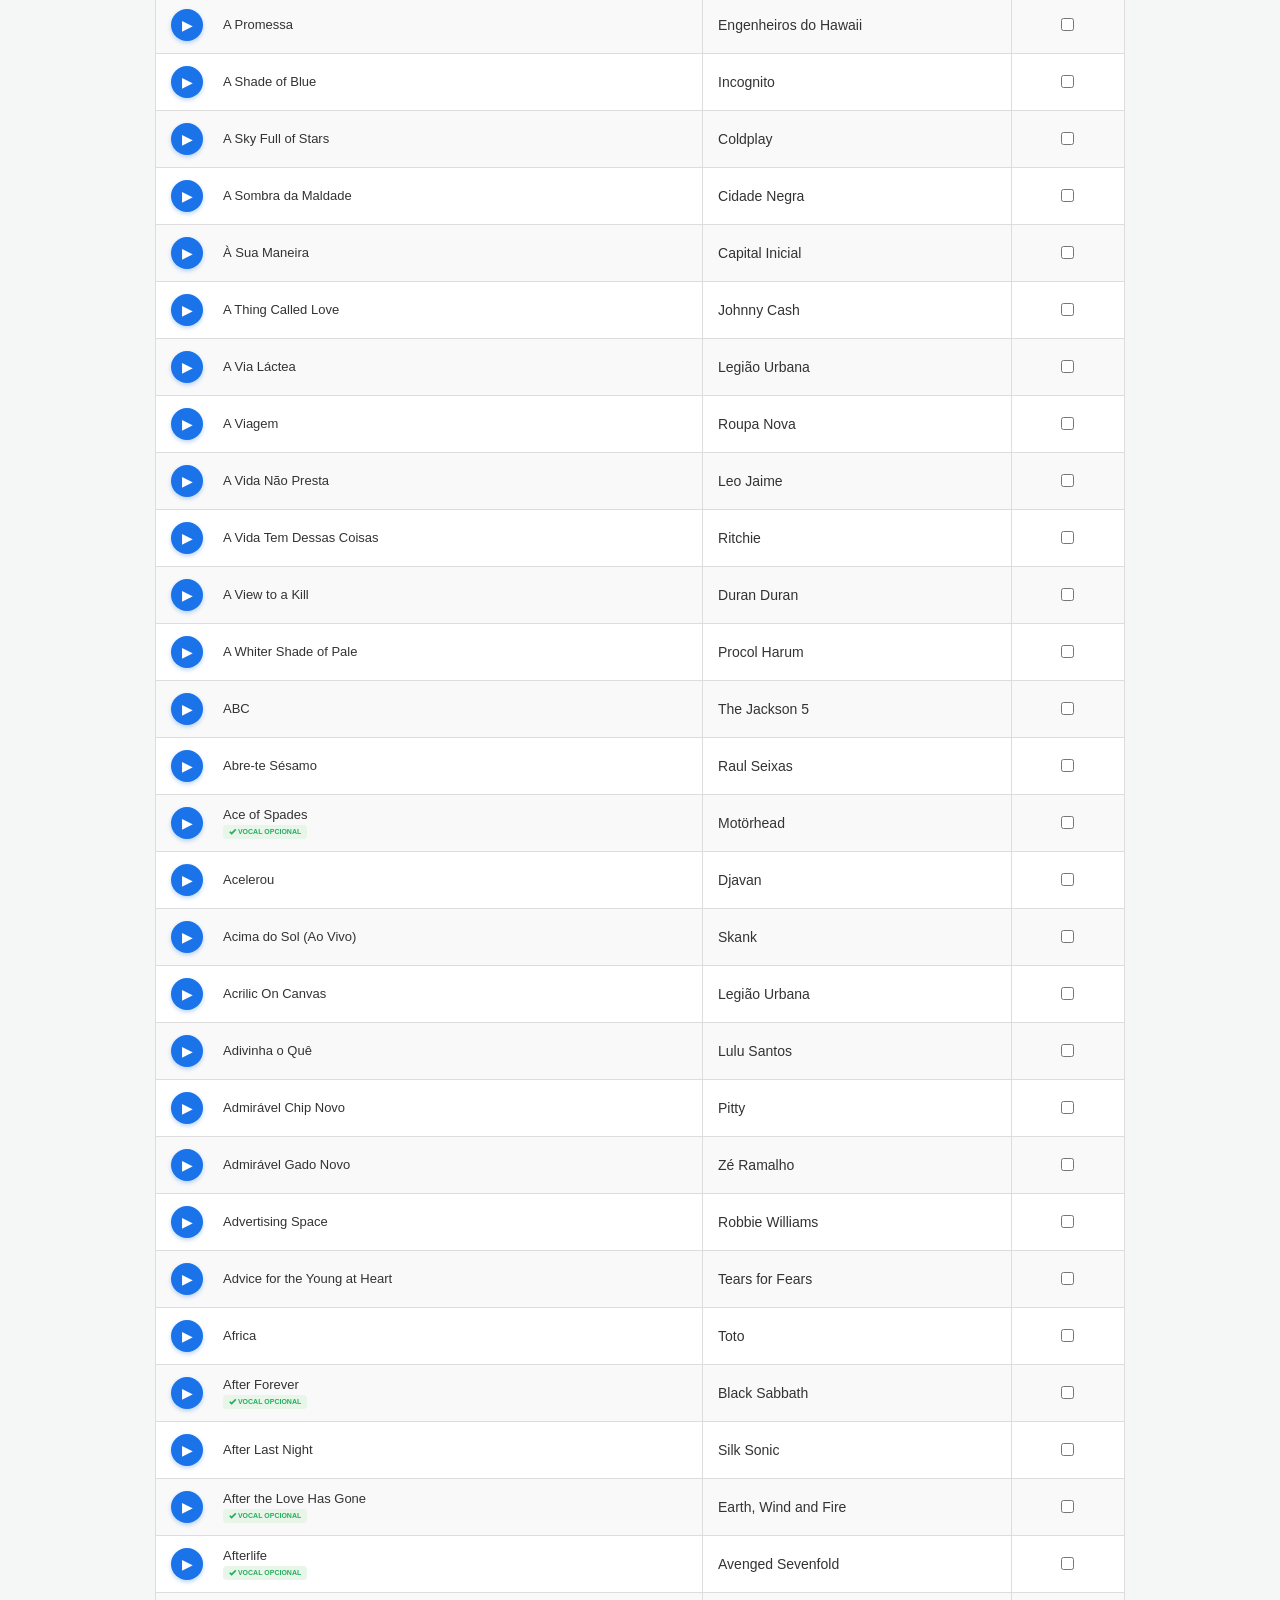
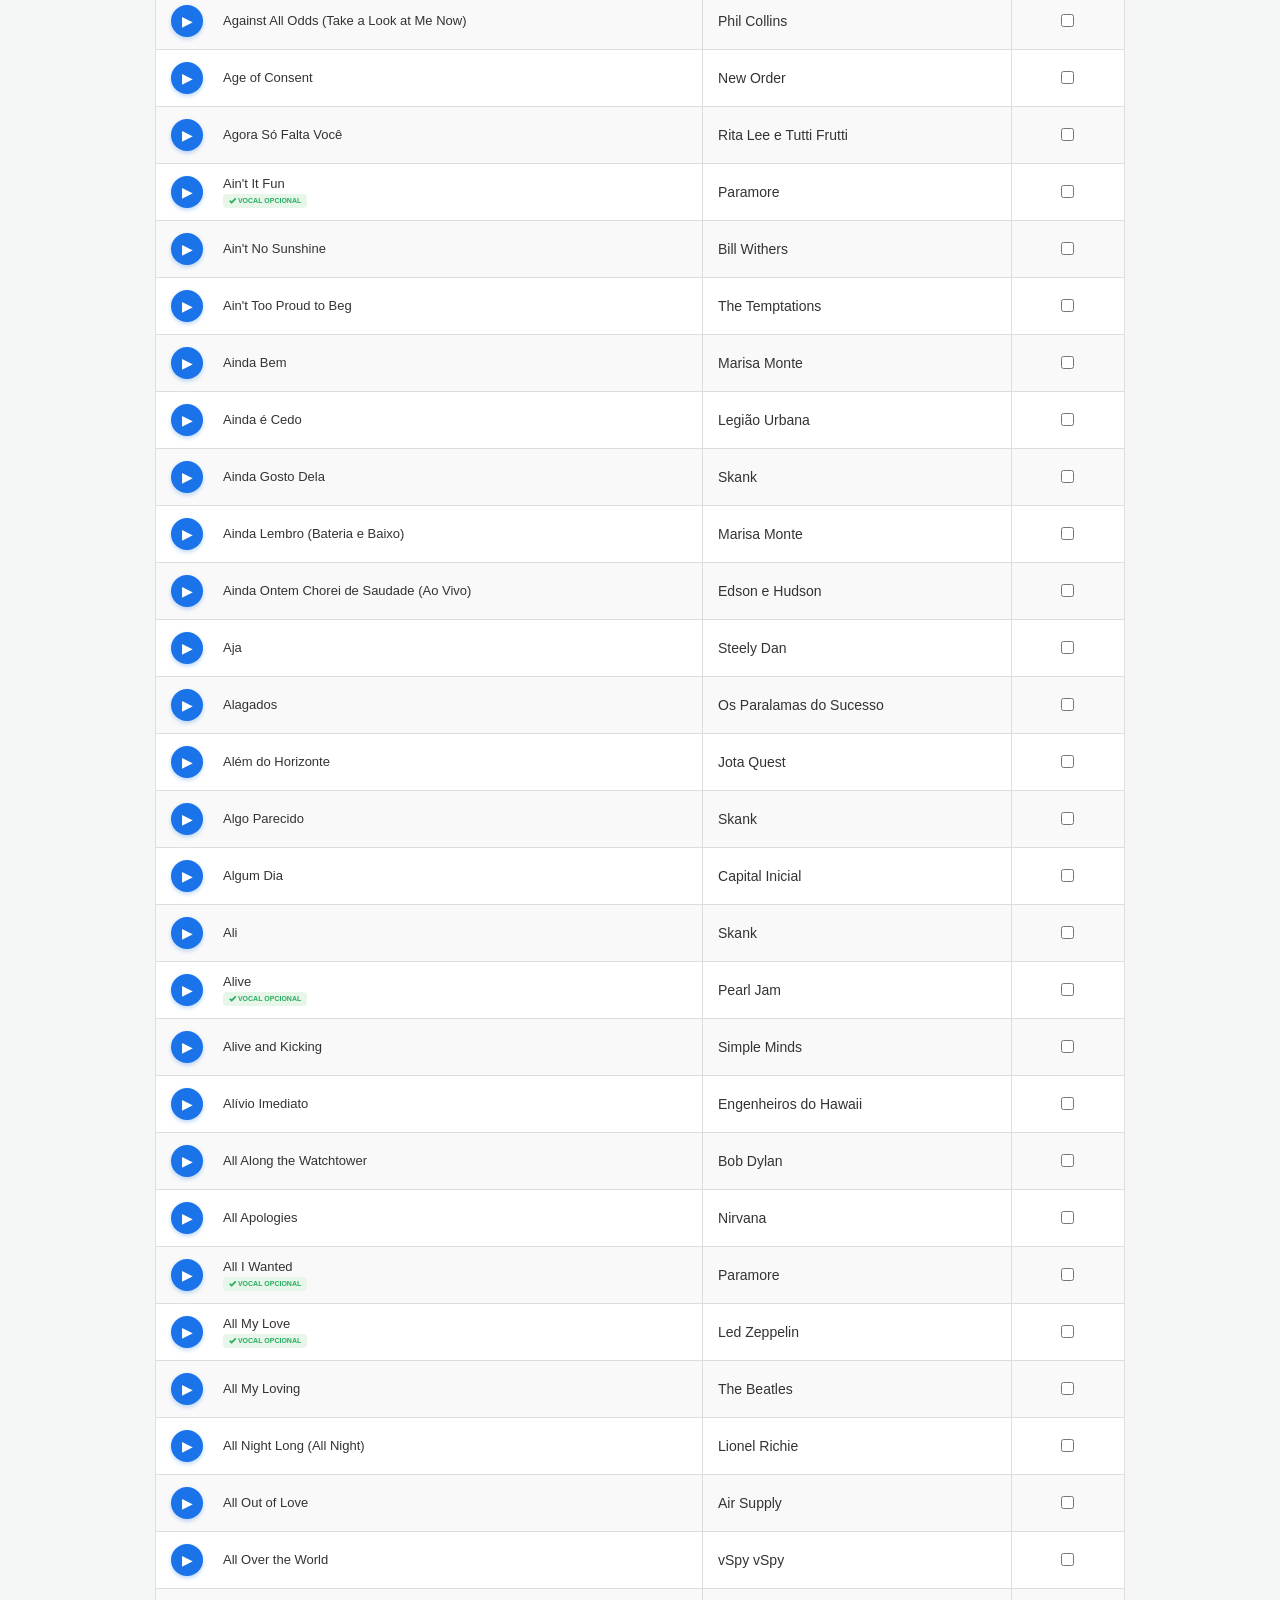
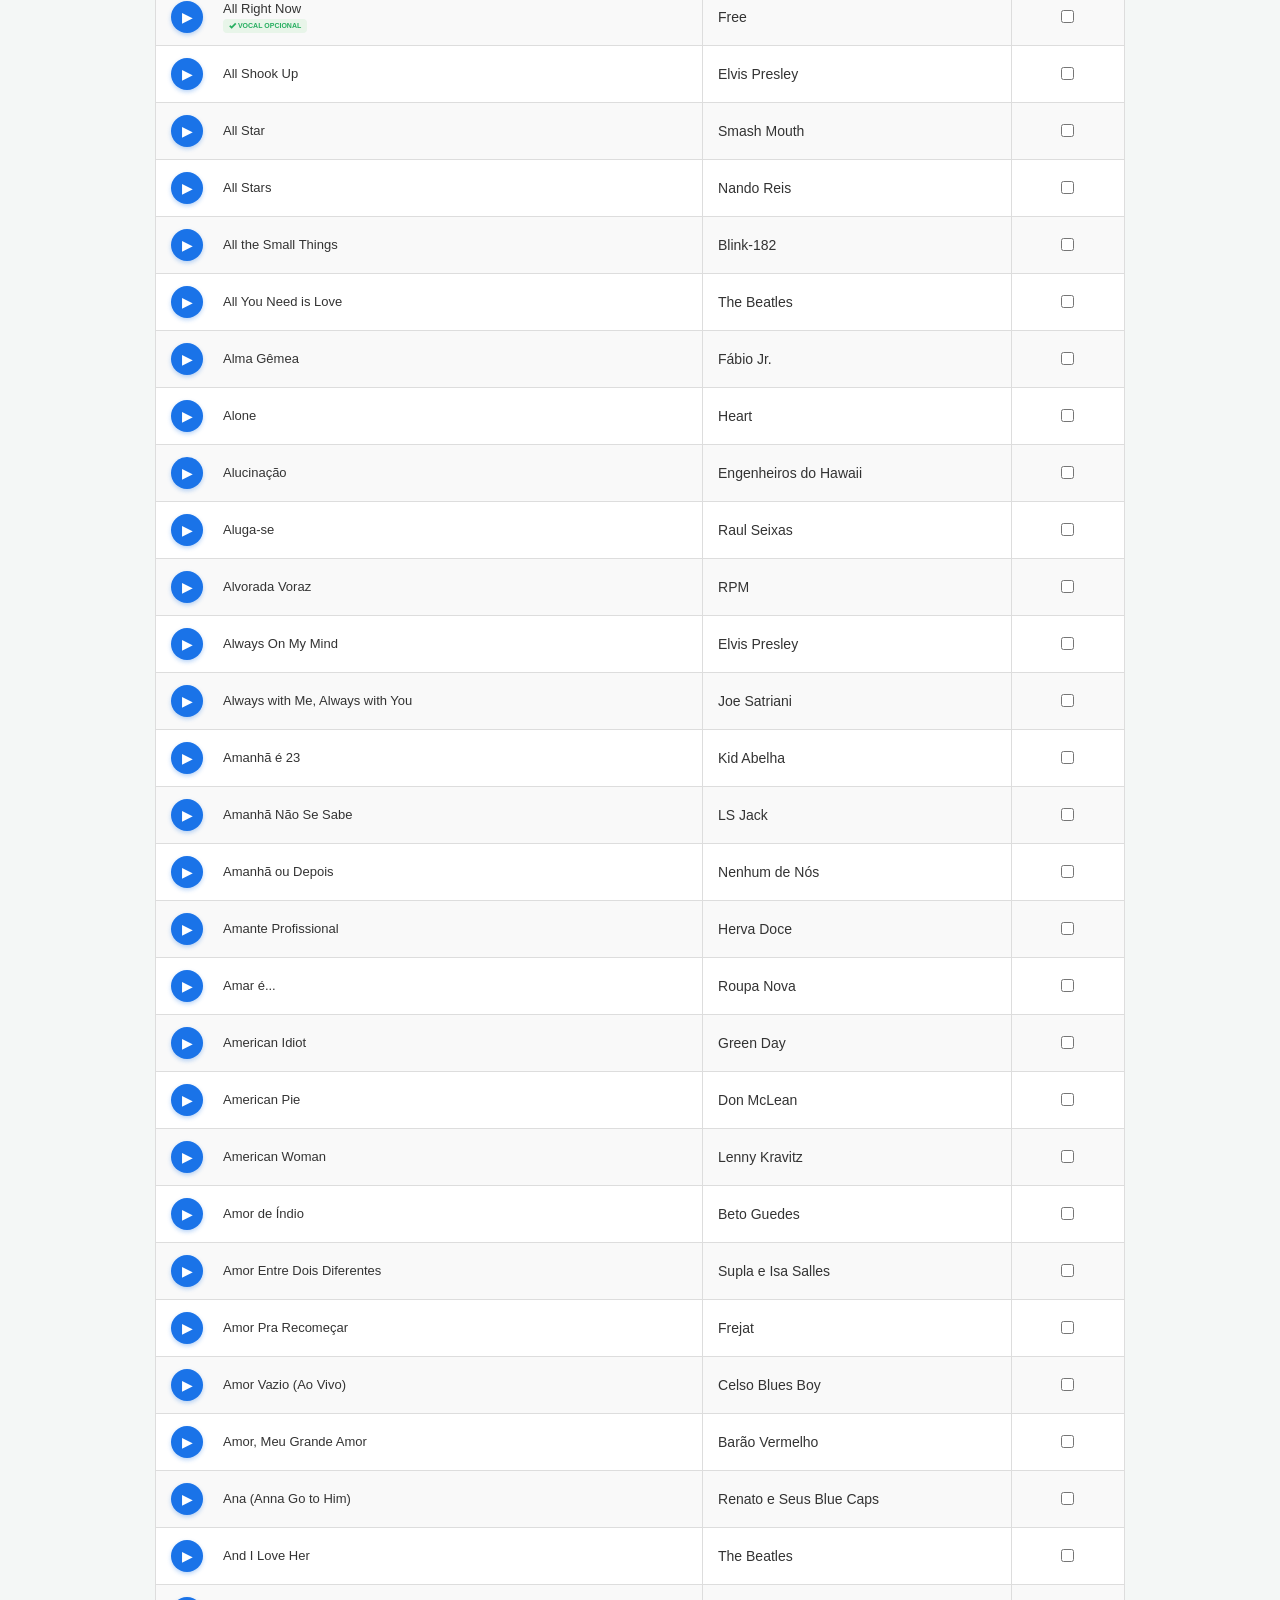
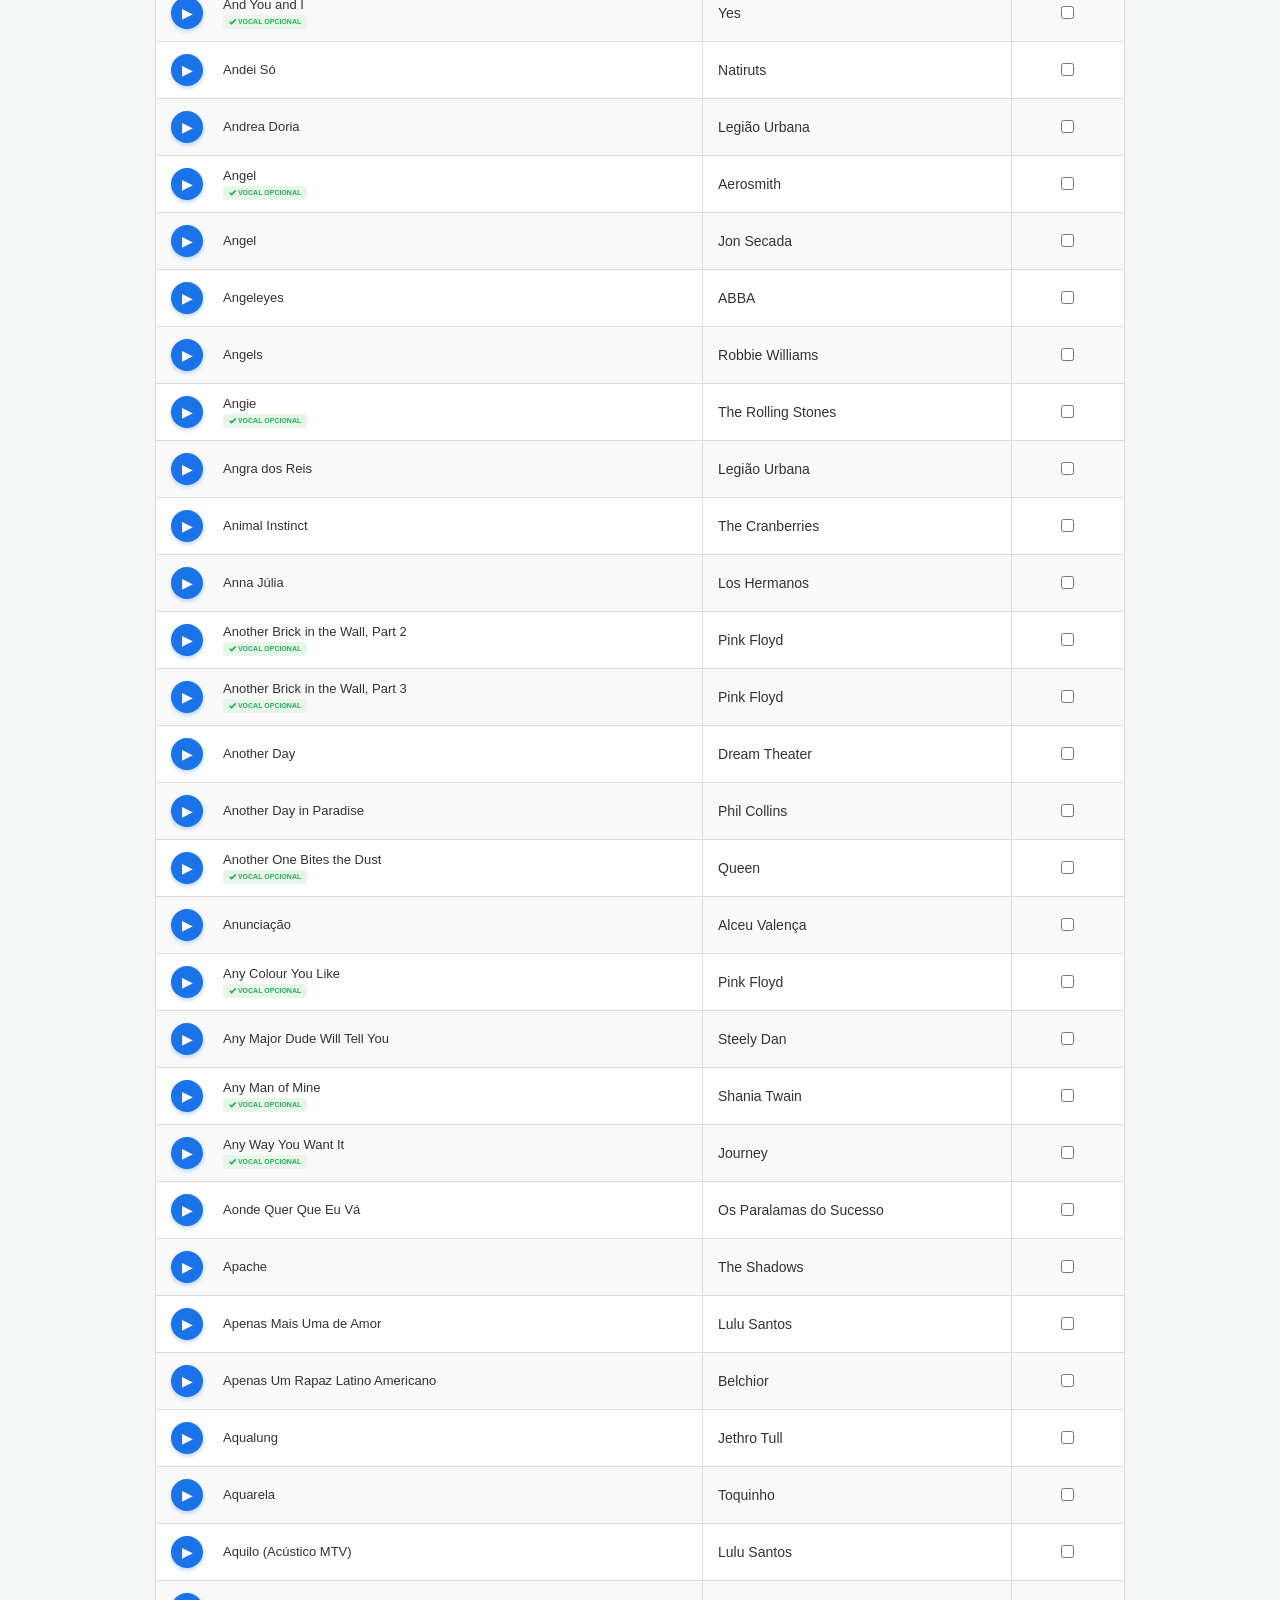
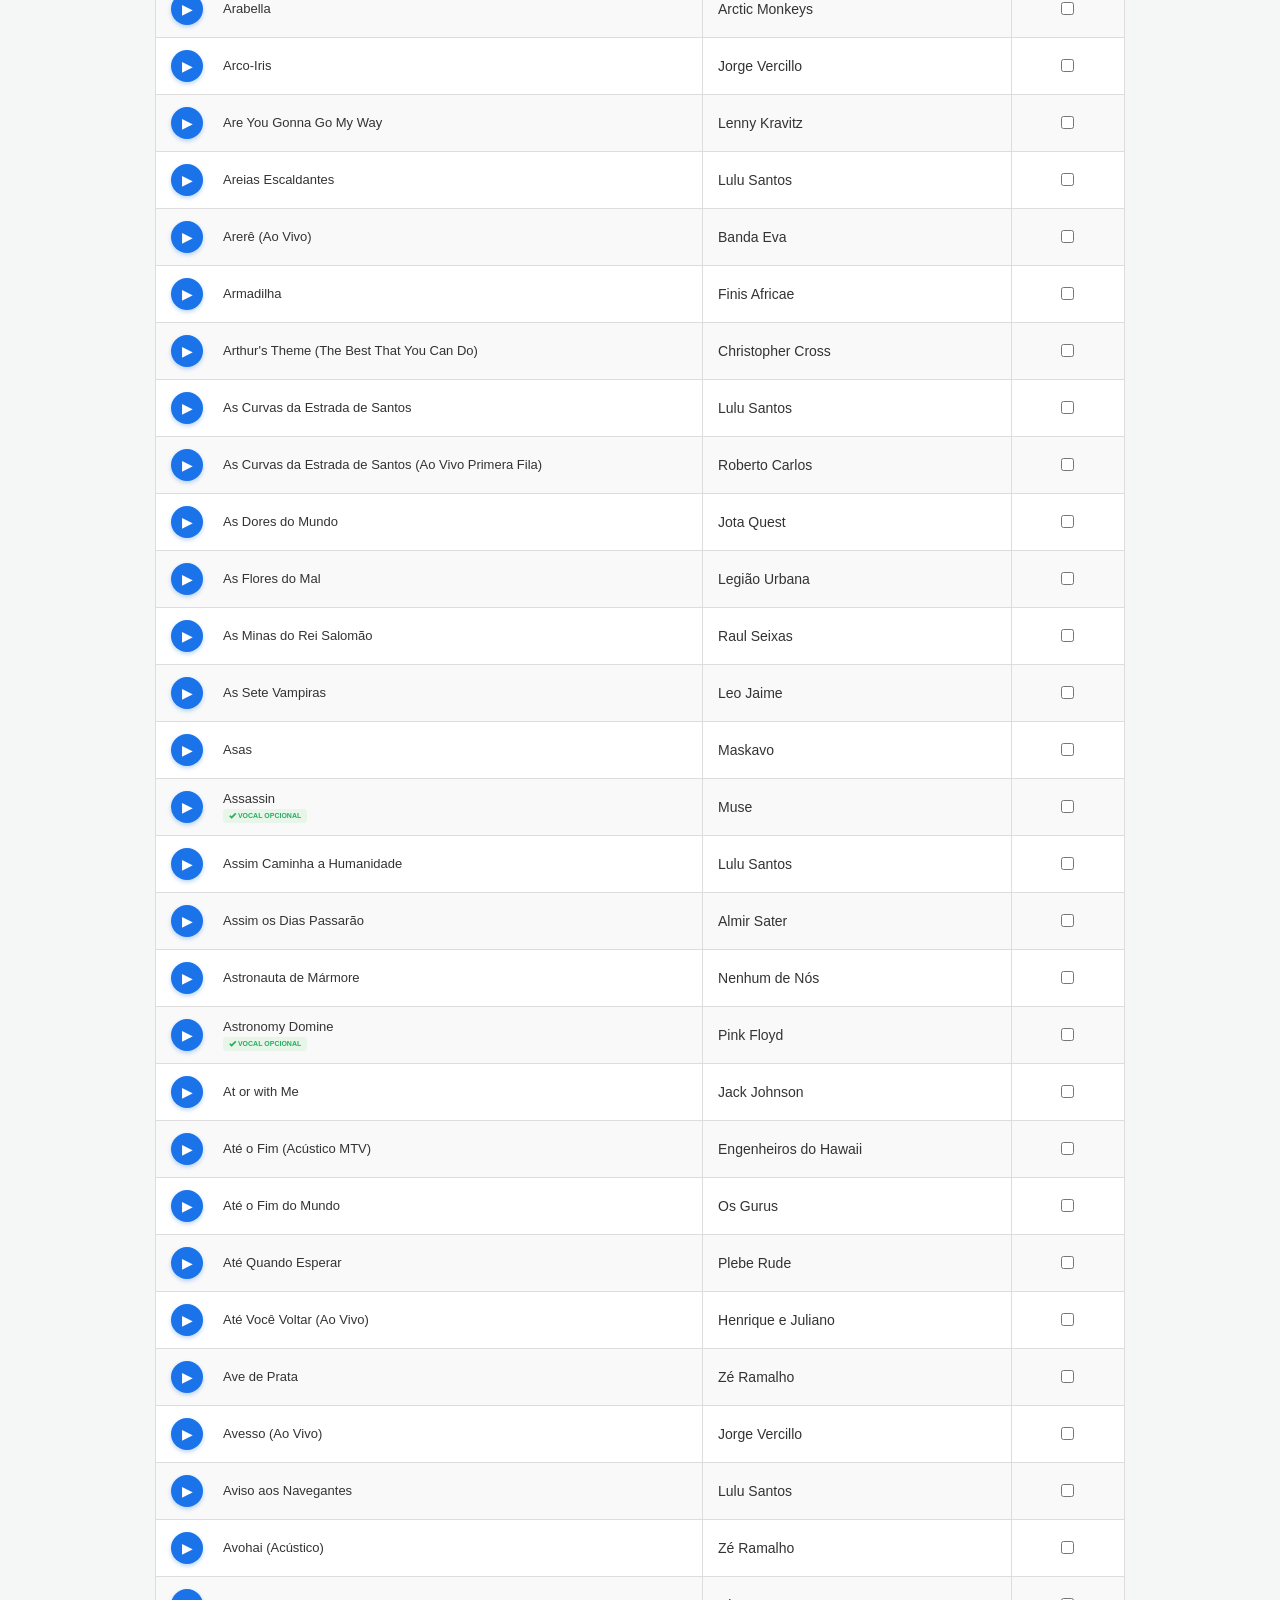
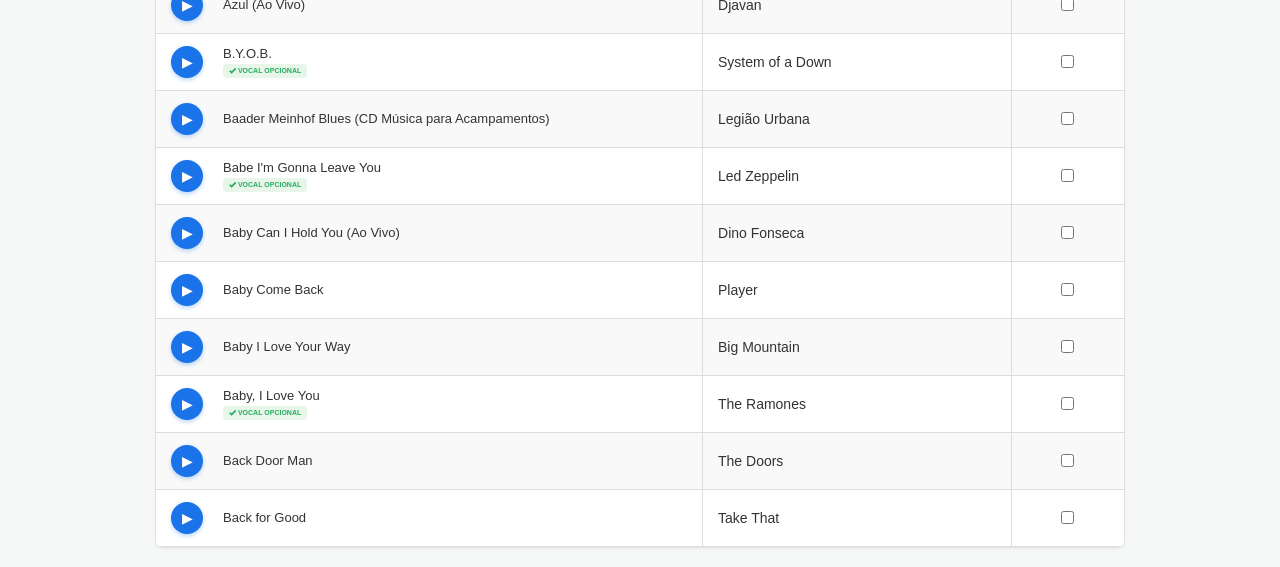
==== commit ae61a97e: "Update index.html" ====
--- a/index.html
+++ b/index.html
@@ -6,7 +6,7 @@
     <title>Backing Track Brasil | Sua Banda Virtual</title>
     <meta name="description" content="Mais de 2.000 backing tracks nacionais e internacionais para guitarra e violão.">
     <link rel="stylesheet" href="https://cdnjs.cloudflare.com/ajax/libs/twitter-bootstrap/3.4.1/css/bootstrap.min.css">
-    <link href="assets/css/style.css?v=1.7" rel="stylesheet">
+    <link href="assets/css/style.css?v=1.8" rel="stylesheet">
     <link href="assets/favicon.ico" rel="shortcut icon">
     <style>
         .floating-counter { display: none; position: fixed; bottom: 80px; right: 20px; padding: 10px 20px; background-color: #333; color: #fff; border-radius: 8px; box-shadow: 0 4px 10px rgba(0,0,0,0.3); z-index: 1000; }
--- a/assets/css/style.css
+++ b/assets/css/style.css
@@ -2,7 +2,7 @@
 
 .vocal-label {
     display: inline-block;
-    font-size: 10px;       /* Bem pequeno */
+    font-size: 7px;       /* Bem pequeno */
     color: #27ae60;       /* Verde suave */
     background: #e8f5e9;  /* Fundo verde clarinho */
     padding: 2px 6px;
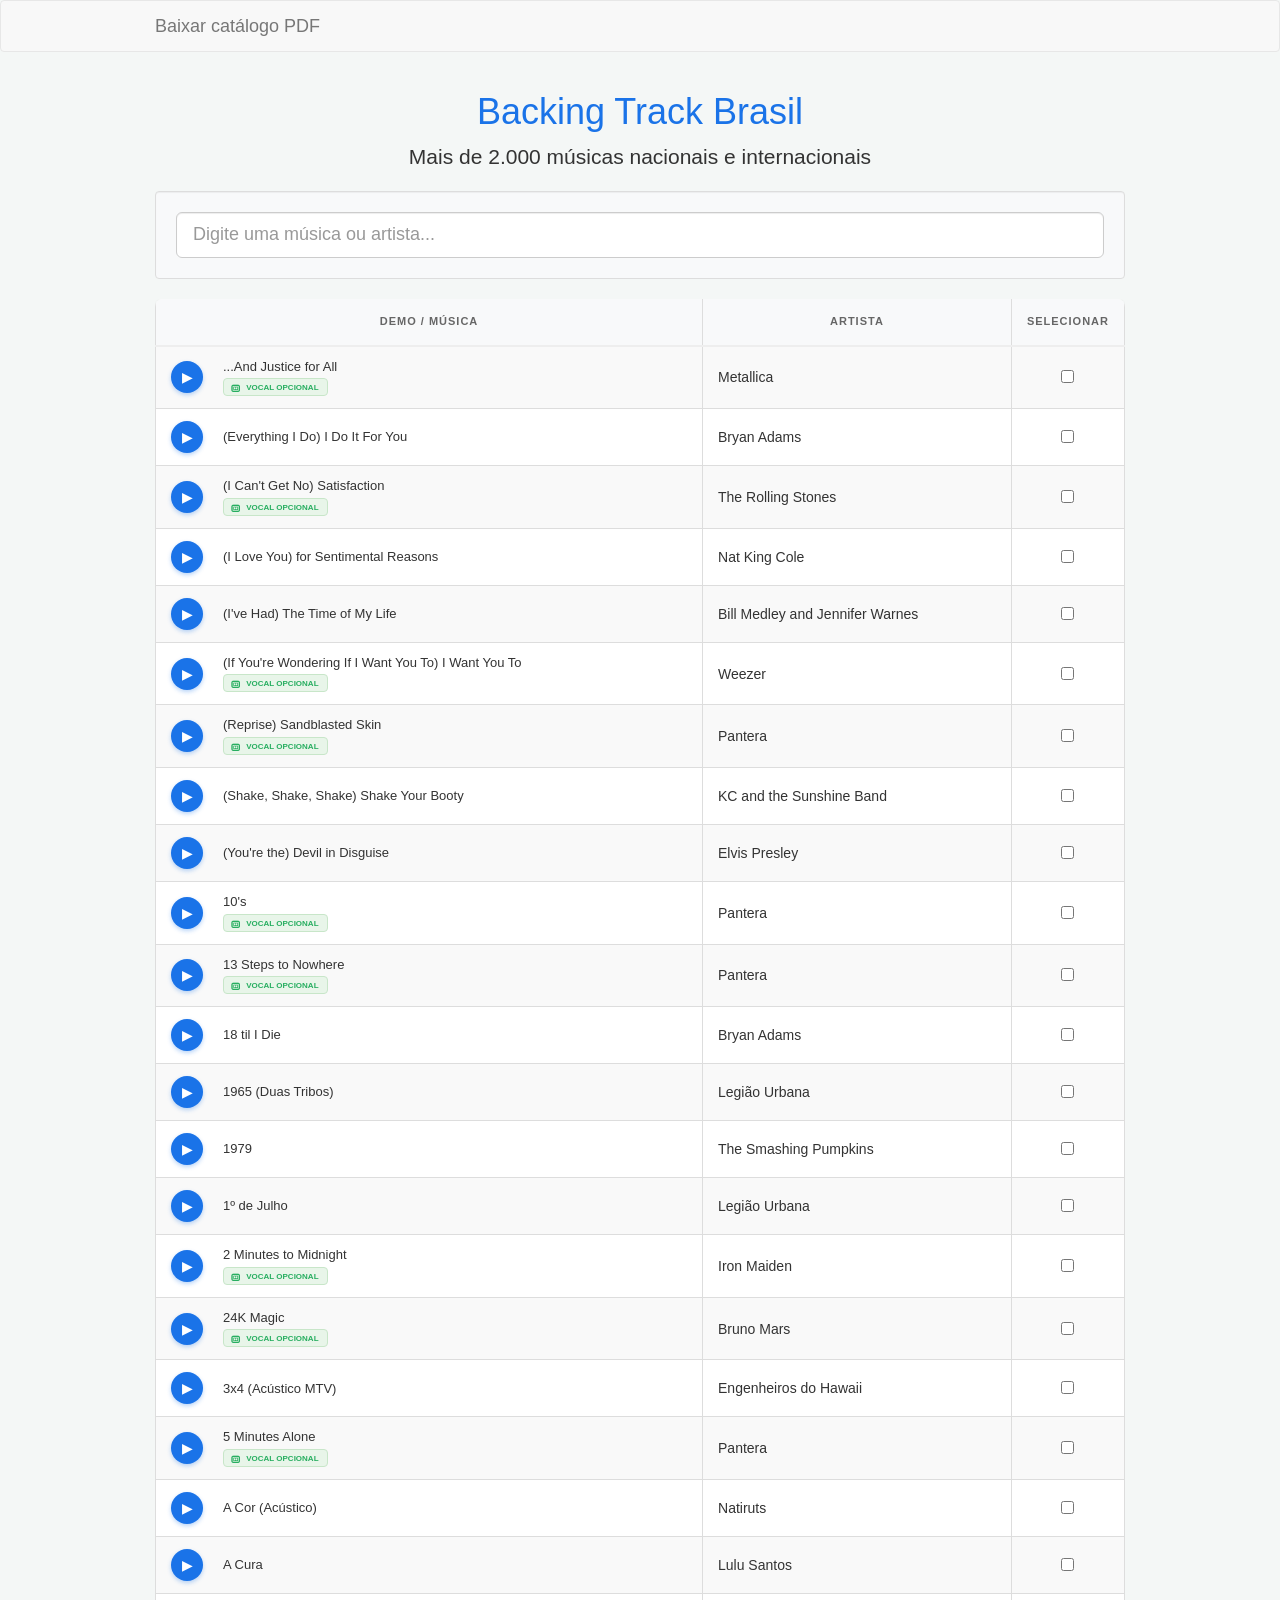
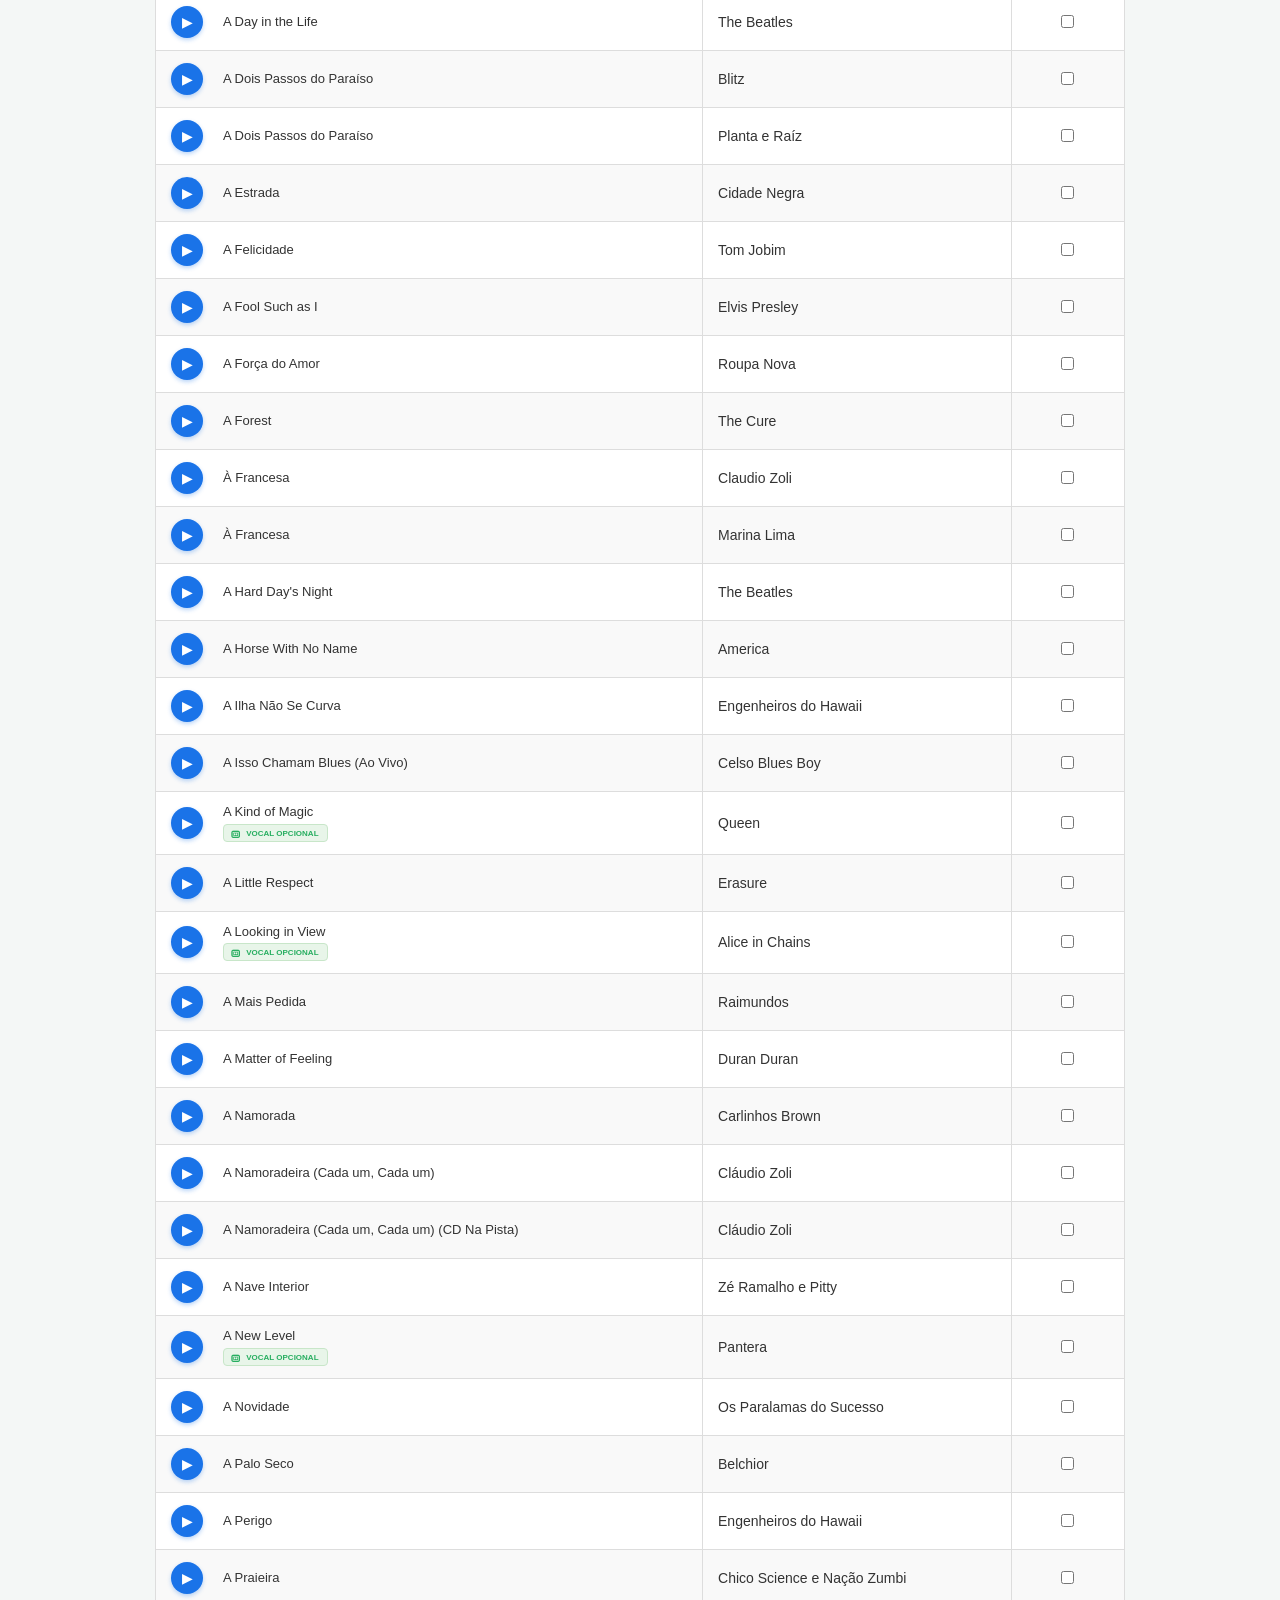
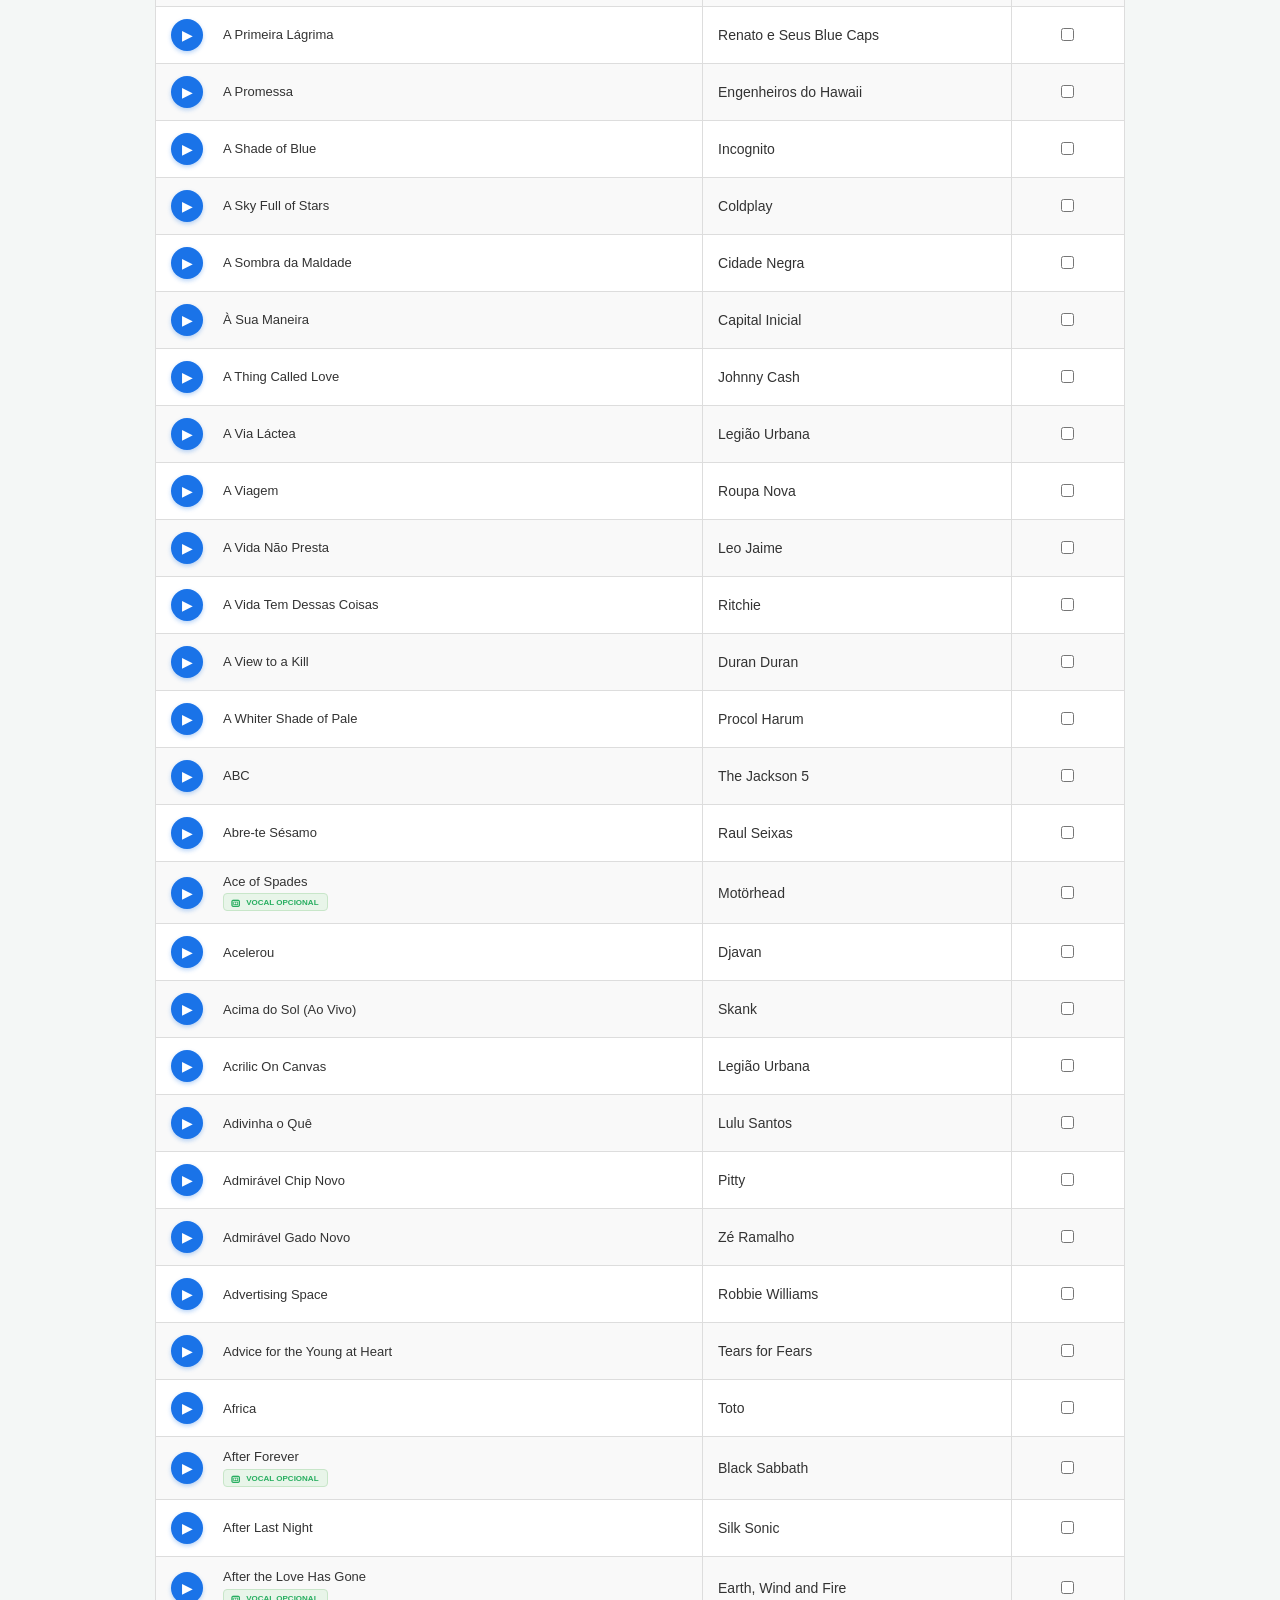
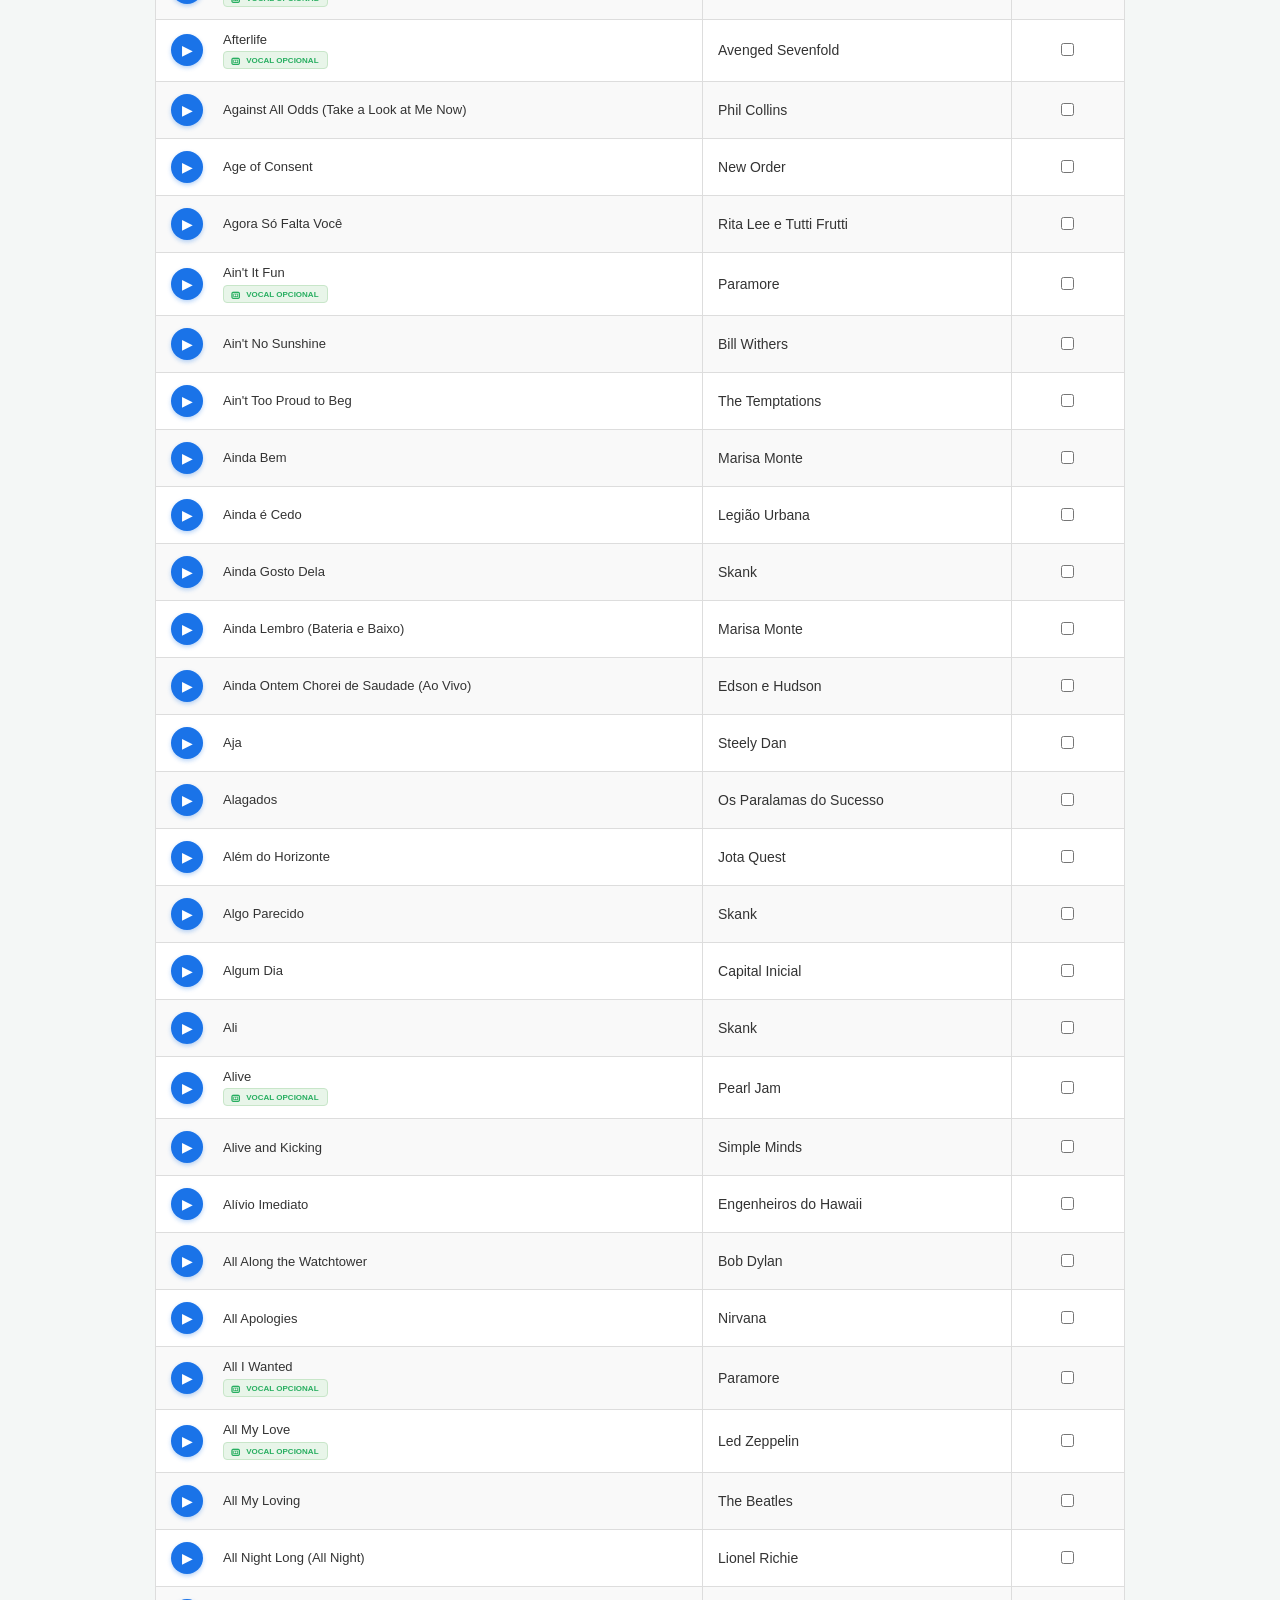
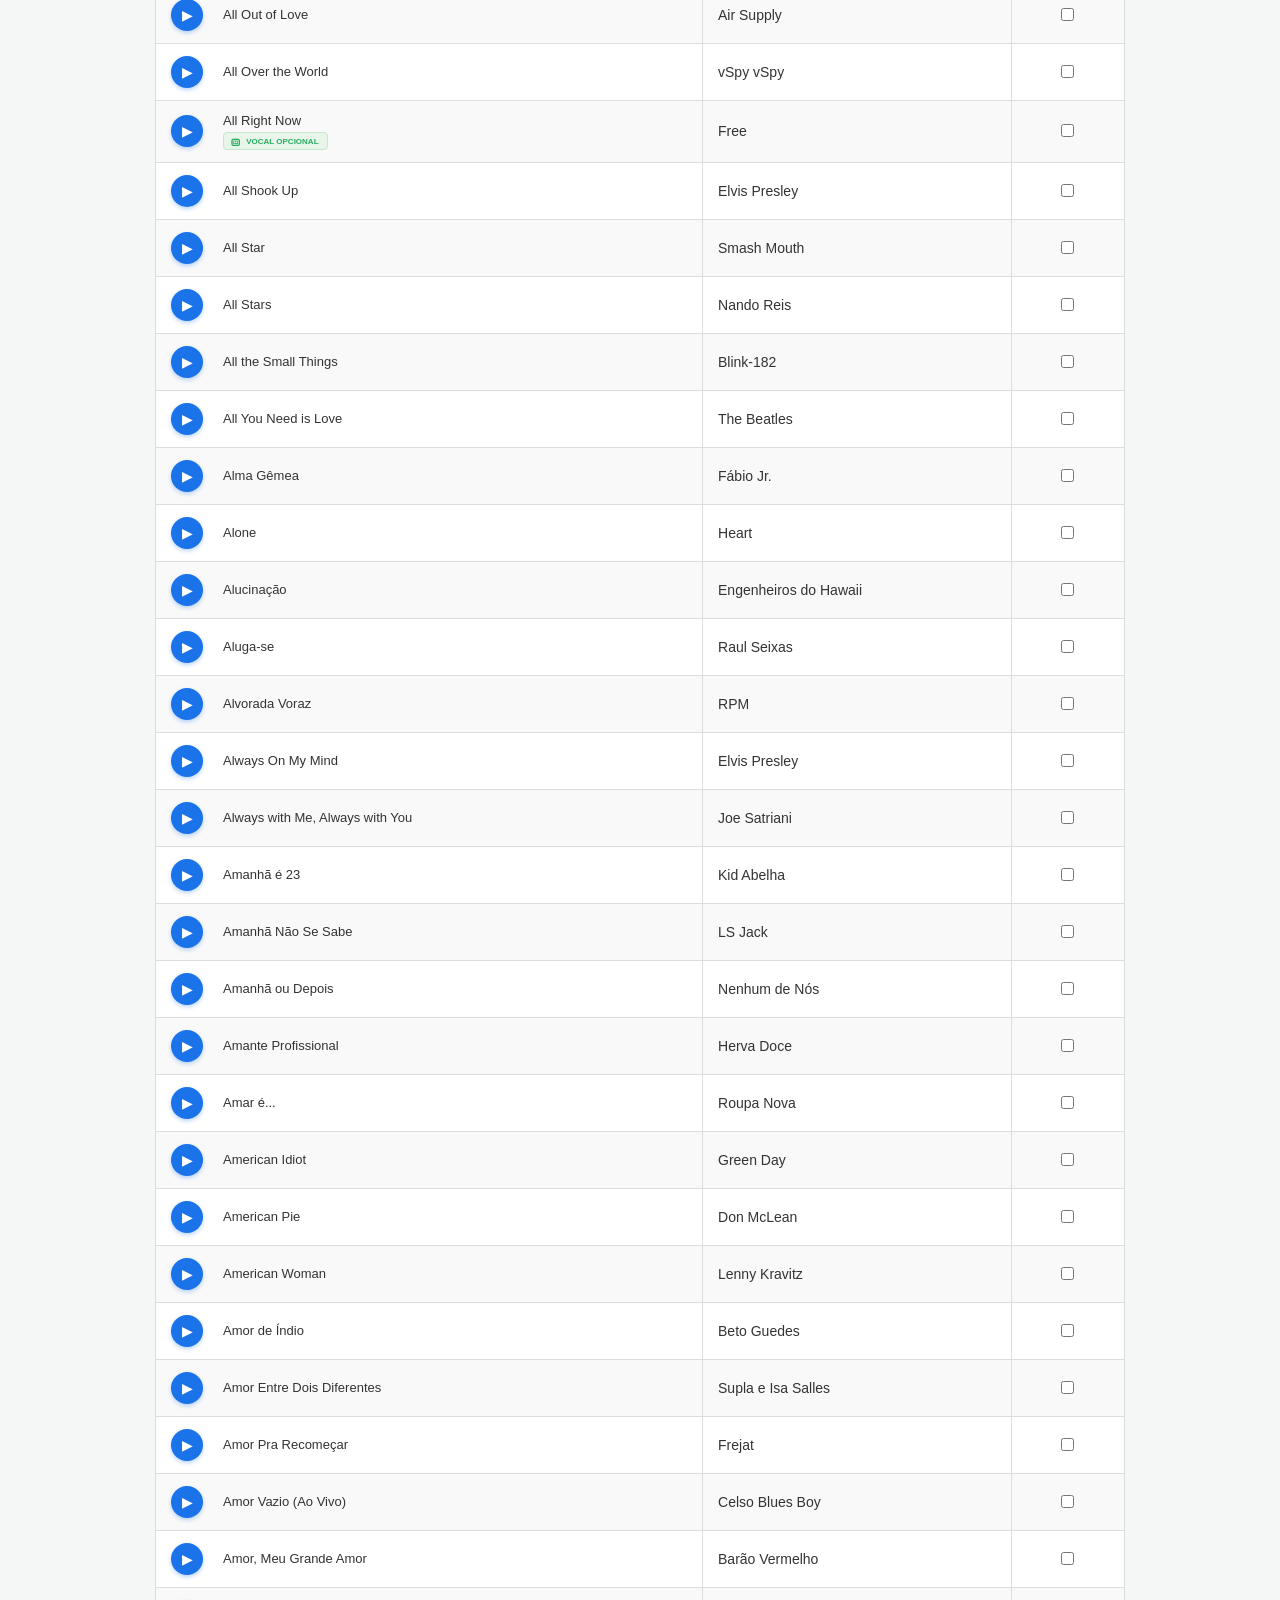
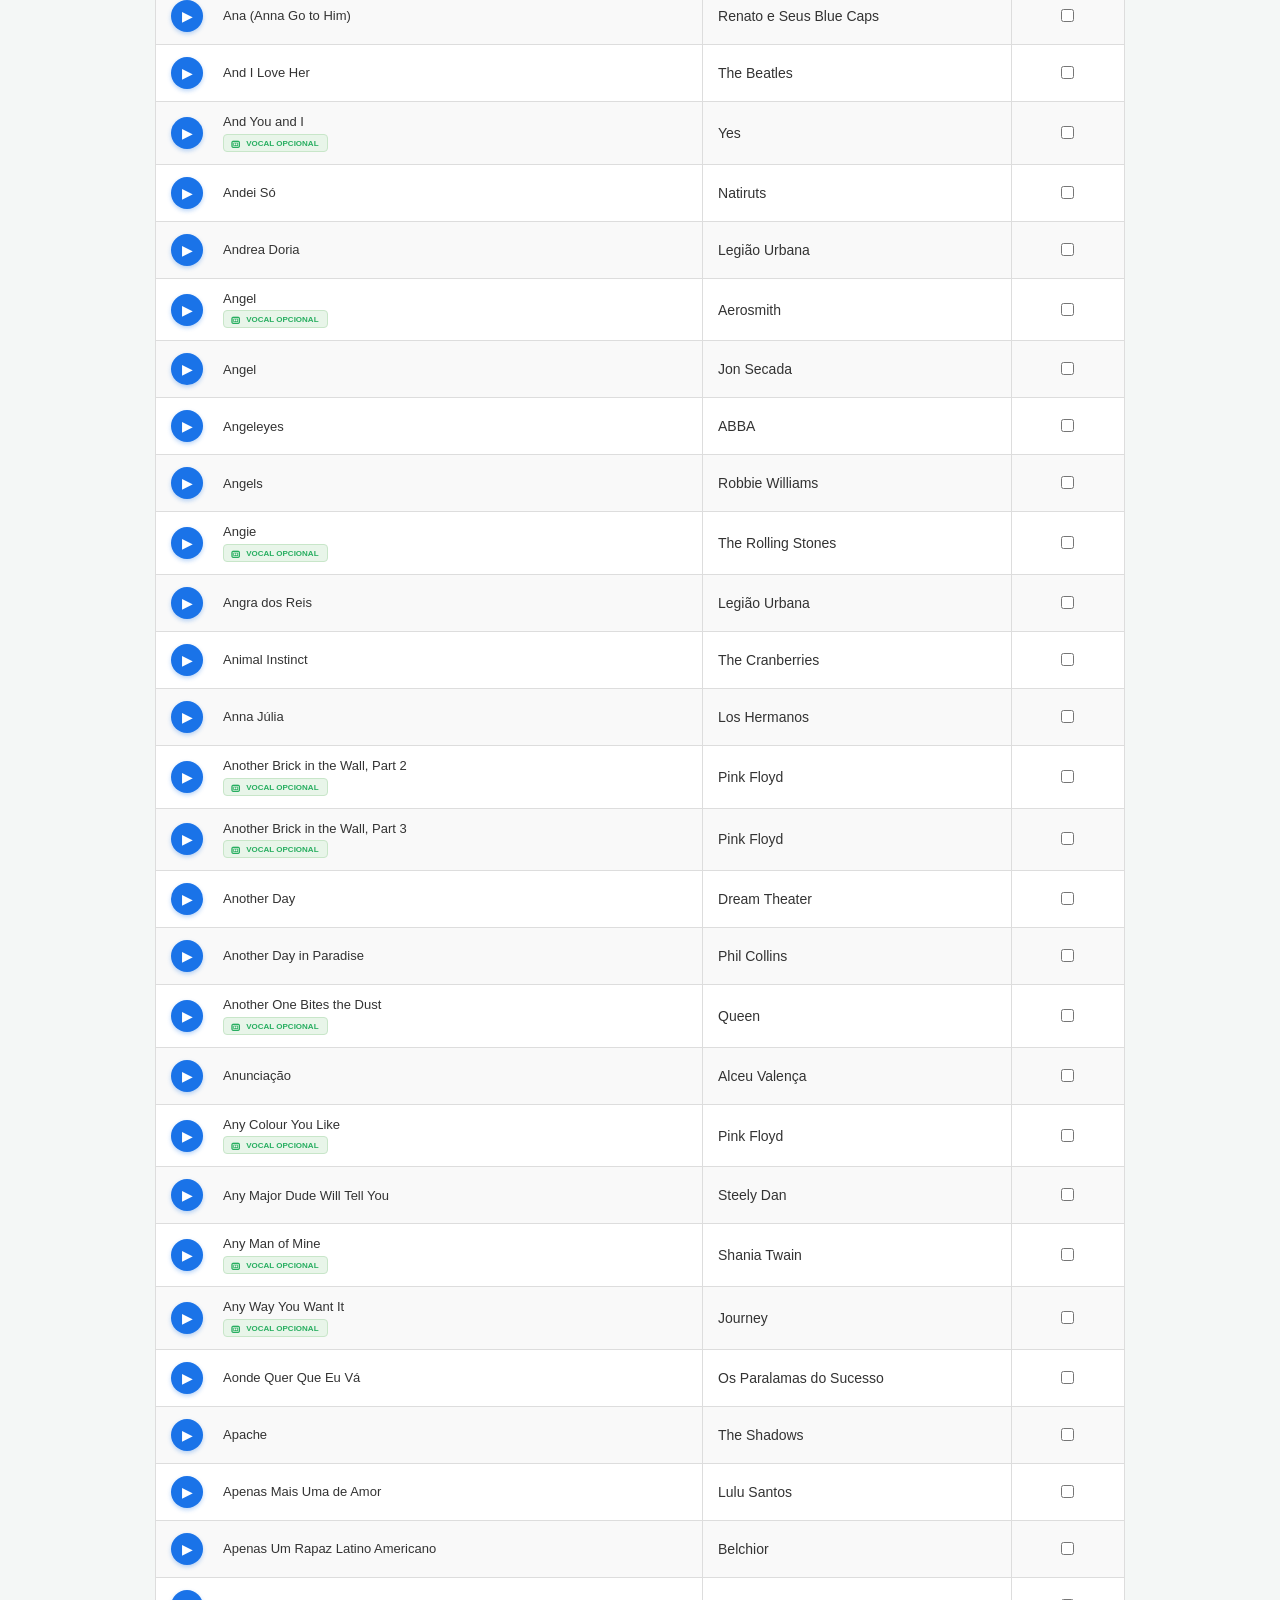
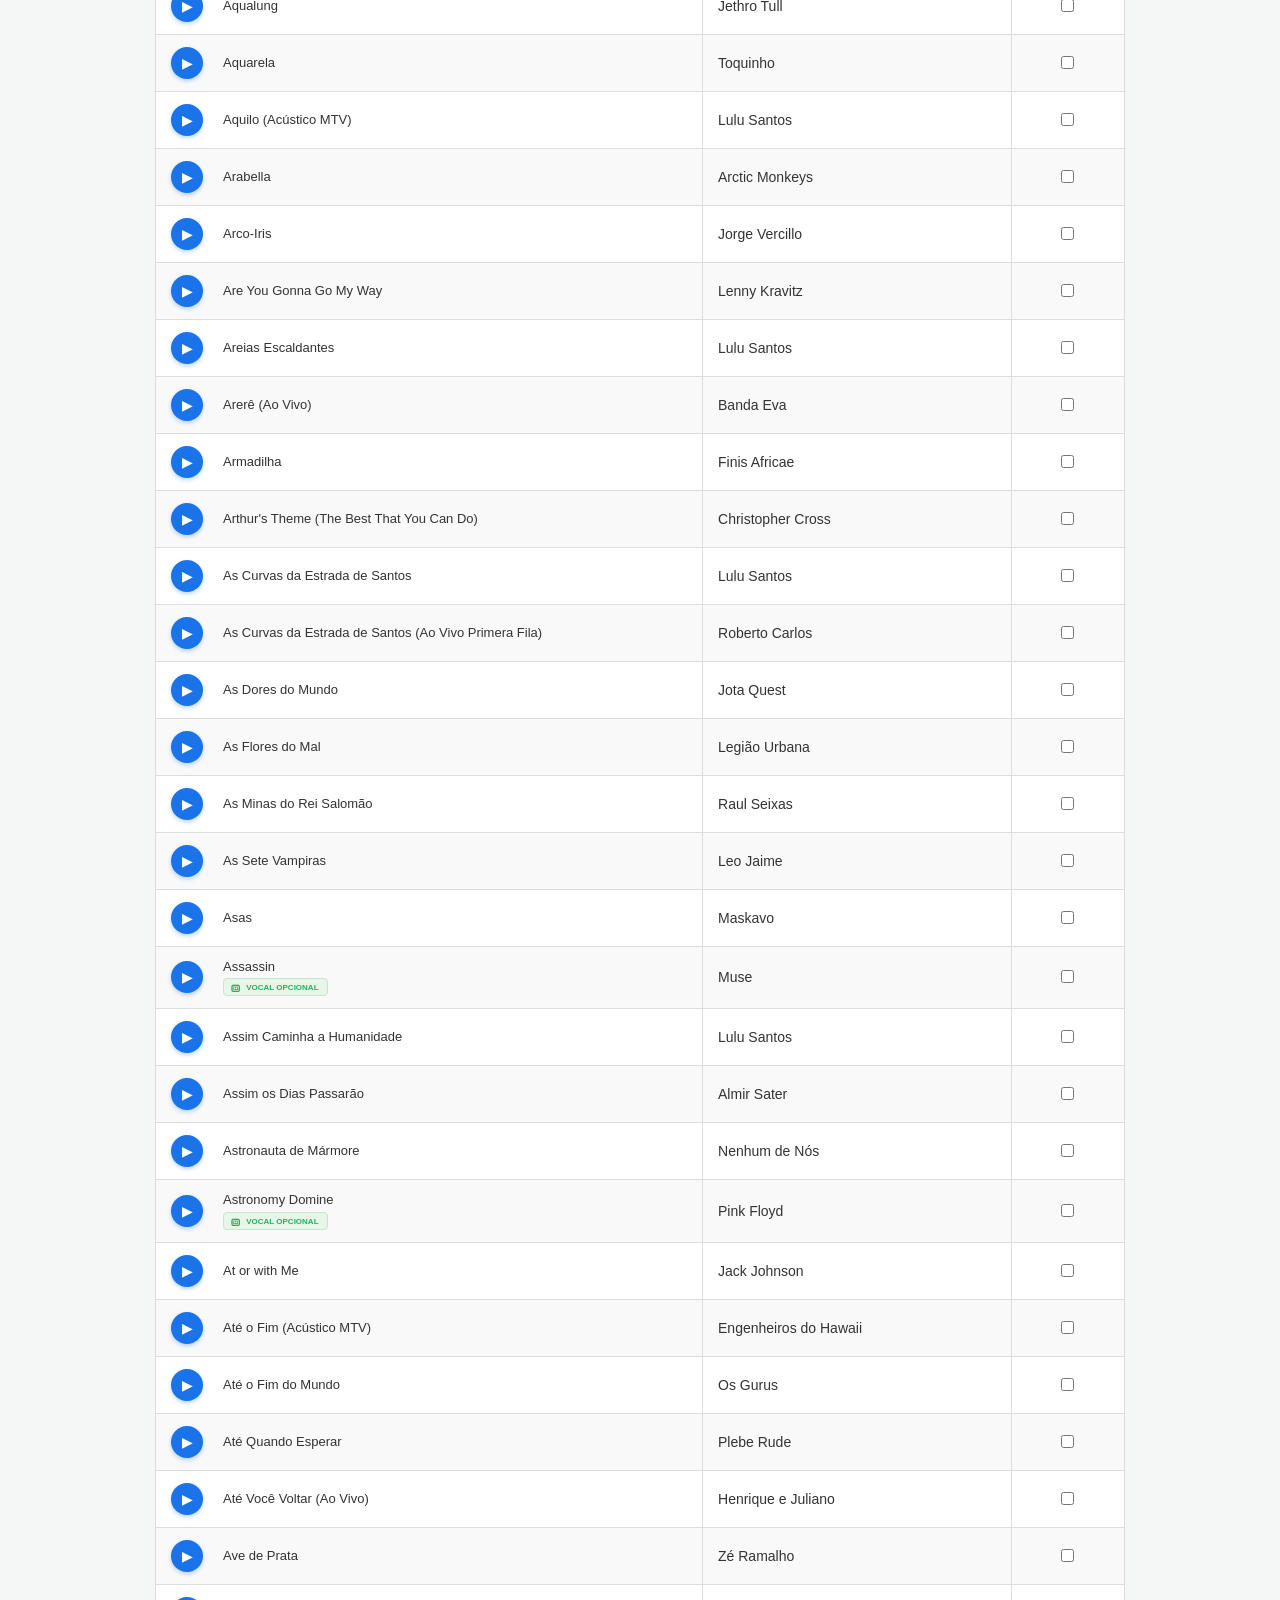
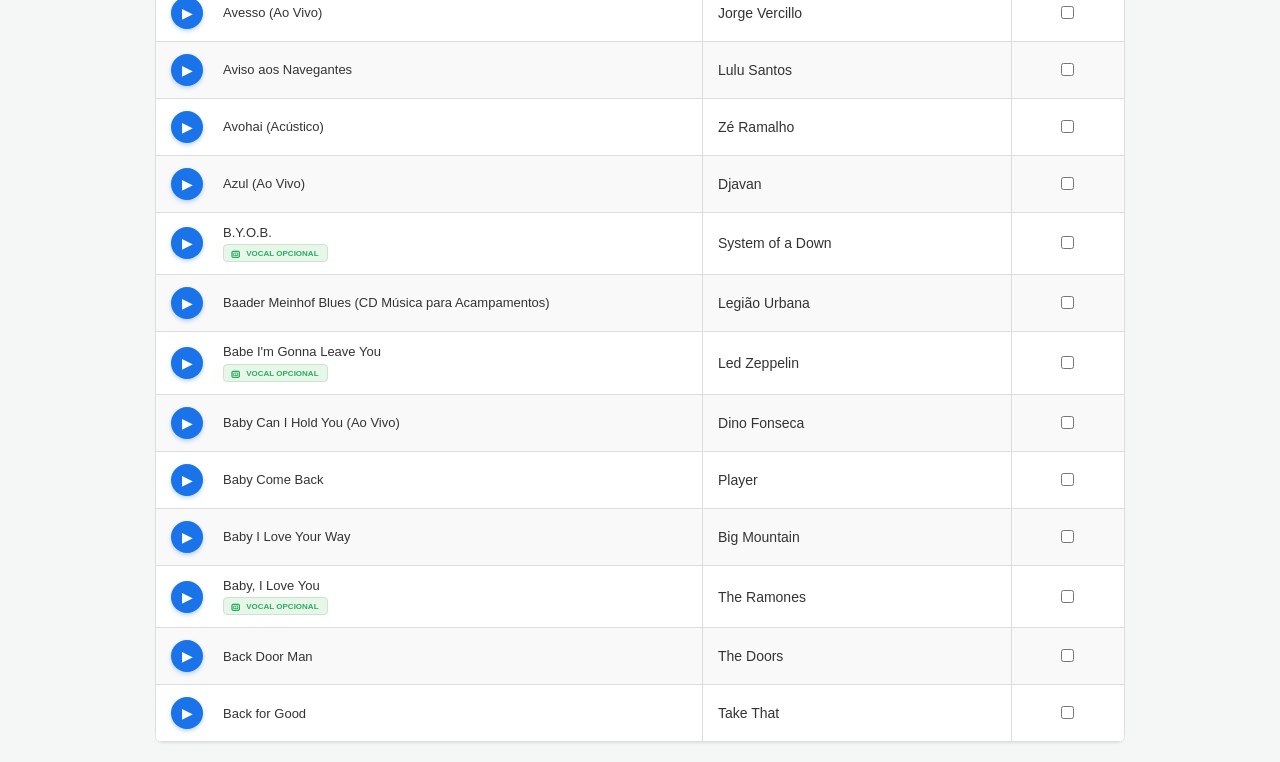
==== commit 27ad5bb2: "Update index.html" ====
--- a/index.html
+++ b/index.html
@@ -6,7 +6,7 @@
     <title>Backing Track Brasil | Sua Banda Virtual</title>
     <meta name="description" content="Mais de 2.000 backing tracks nacionais e internacionais para guitarra e violão.">
     <link rel="stylesheet" href="https://cdnjs.cloudflare.com/ajax/libs/twitter-bootstrap/3.4.1/css/bootstrap.min.css">
-    <link href="assets/css/style.css?v=1.8" rel="stylesheet">
+    <link href="assets/css/style.css?v=1.9" rel="stylesheet">
     <link href="assets/favicon.ico" rel="shortcut icon">
     <style>
         .floating-counter { display: none; position: fixed; bottom: 80px; right: 20px; padding: 10px 20px; background-color: #333; color: #fff; border-radius: 8px; box-shadow: 0 4px 10px rgba(0,0,0,0.3); z-index: 1000; }
@@ -92,6 +92,6 @@
 
 <script src="https://ajax.googleapis.com/ajax/libs/jquery/3.5.1/jquery.min.js"></script>
 <script src="https://cdnjs.cloudflare.com/ajax/libs/twitter-bootstrap/3.4.1/js/bootstrap.min.js"></script>
-<script src="assets/js/app.js?v=2.0"></script>
+<script src="assets/js/app.js?v=2.1"></script>
 </body>
 </html>
--- a/assets/css/style.css
+++ b/assets/css/style.css
@@ -1,15 +1,22 @@
-@font-face{font-family:'Glyphicons Halflings';src:url(fonts/glyphicons-halflings-regular.eot);src:url(fonts/glyphicons-halflings-regular.eot?#iefix) format('embedded-opentype'),url(fonts/glyphicons-halflings-regular.woff2) format('woff2'),url(fonts/glyphicons-halflings-regular.woff) format('woff'),url(fonts/glyphicons-halflings-regular.ttf) format('truetype'),url(fonts/glyphicons-halflings-regular.svg#glyphicons_halflingsregular) format('svg')}body{font-family:'Inter','Segoe UI',Roboto,sans-serif;color:#333;background-color:#f4f7f6;margin:0;font-size:14px;line-height:1.5}html{font-size:10px;-webkit-tap-highlight-color:#fff0}a{color:#1a73e8;background-color:#fff0;text-decoration:none;transition:0.2s}a:active,a:hover,a:focus{outline:0;color:#1557b0;text-decoration:underline}h1,h2,h3,h4,h5,h6{font-weight:400;color:#333;margin-top:20px;margin-bottom:10px}h1{font-size:36px}h2{font-size:30px}h3{font-size:24px}h4{font-size:18px}h1 .small,h2 .small,h3 .small,h4 .small{font-size:65%;color:#999}.textao{font-size:16px;line-height:1.5;margin-bottom:10px}p{margin:0 0 10px;white-space:pre-wrap}b,strong{font-weight:700}#siteTitle{text-align:center}.pcatalogo{text-align:center;font-weight:700;font-size:12px;padding:8px;}@media (min-width:768px){.container{max-width:1000px}}.row{margin-left:-15px;margin-right:-15px}.row:after,.row:before{content:" ";display:table}.row:after{clear:both}hr{height:0;margin-top:20px;margin-bottom:20px;border:0;border-top:1px solid #eee}.well{width:100%;background:#f8f9fa;border:1px solid #ddd;border-radius:4px;padding:20px}.table{background:#fff;border-radius:8px;overflow:hidden;box-shadow:0 1px 3px rgb(0 0 0 / .1);border:none!important}.table thead th{background-color:#f8f9fa;text-transform:uppercase;font-size:11px;letter-spacing:1px;color:#666;border-bottom:2px solid #eee!important;padding:15px!important;text-align:center}.table td{padding:12px 15px!important;border-top:1px solid #f1f1f1!important;vertical-align:middle!important}tbody tr:hover{background-color:#fcfdfe!important;transition:0.2s}tbody tr.selected{background-color:#e0f7fa!important}.song-cell-inner{display:flex;align-items:center;gap:10px;width: 100%}.song-title {display: inline-block;white-space: normal;word-break: break-word;font-size: 13px;line-height: 1.2}.player-btn{background:#1a73e8;border:none;width:32px !important;height:32px !important;flex-shrink: 0;border-radius:50%;box-shadow:0 2px 4px rgb(26 115 232 / .3);cursor:pointer;display:inline-flex;align-items:center;justify-content:center;transition:0.2s;color:#ffffff!important;padding: 0; -webkit-appearance: none; -moz-appearance: none; appearance: none; outline: none !important; box-sizing: border-box; -webkit-tap-highlight-color: transparent}.player-btn:hover, .player-btn:focus, .player-btn:active{background:#1557b0;outline:none;box-shadow: none;text-decoration:none}.player-icon{color:#fff!important;font-size:12px;display: block; margin: 0;padding: 0;background: transparent !important;}@media screen and (max-width:800px){.responsive-table{overflow-x:auto;-webkit-overflow-scrolling:touch}}.custom-checkbox{position:absolute;opacity:0;height:0;width:0}.checkbox-cell{position:relative;text-align:center;cursor:pointer}.checkbox-cell label{display:inline-block;width:26px;height:26px;cursor:pointer;border:2px solid #dcdcdc;border-radius:6px;background-color:#f9f9f9;position:relative;vertical-align:middle;transition:0.2s}.custom-checkbox:checked+label{background-color:#1a73e8;border-color:#1a73e8}.custom-checkbox:checked+label::before{content:'\2714';position:absolute;top:50%;left:50%;transform:translate(-50%,-50%);font-size:16px;color:#fff}.floating-counter{display:none;position:fixed;bottom:100px;right:20px;padding:5px 15px;background-color:#333;color:#fff;border-radius:30px;font-weight:700;box-shadow:0 4px 10px rgb(0 0 0 / .3);z-index:1000;font-size:16px;text-align:center}#finalizarBtn{position:fixed;bottom:30px;right:30px;padding:15px 30px;border-radius:50px;background:#1a73e8;border:none;z-index:1000;display:none;box-shadow:0 10px 20px rgb(26 115 232 / .4);transition:0.3s;color:#fff;font-weight:700}#finalizarBtn:hover{transform:translateY(-3px);box-shadow:0 15px 25px rgb(26 115 232 / .5)}#listaRevisao .list-group-item{display:flex;justify-content:space-between;align-items:center;padding:8px 12px;font-size:13px}.btn-remover-item{color:#d9534f;cursor:pointer;font-weight:700;padding:2px 8px;border:1px solid #d9534f;border-radius:4px;background:#fff;transition:0.2s}.btn-remover-item:hover{background:#d9534f;color:#fff}#autocomplete-results{max-height:300px;overflow-y:auto}.alphabet-nav{font-size:14px;margin:10px 0;font-weight:700}.alphabet-nav a{display:inline-block;margin-right:12px;padding-bottom:1px}.alphabet-nav a:hover{color: #23527c}.lista-alfabetica{column-count:3;column-gap:20px}@media (max-width:768px){.lista-alfabetica{column-count:1!important}.floating-counter{bottom:90px}#finalizarBtn{bottom:20px;padding:12px 20px}}.glyphicon{position:relative;top:1px;display:inline-block;font-family:'Glyphicons Halflings';font-style:normal;font-weight:400;line-height:1;-webkit-font-smoothing:antialiased}.glyphicon-music:before{content:"\e002"}.glyphicon-info-sign:before{content:"\e086"}.glyphicon-shopping-cart:before{content:"\e116"}.glyphicon-music{color:#1a73e8}.glyphicon-info-sign{font-size:30px;color:#eb7f05}#whatsapp{color:#25D366;font-weight:600}#whatsapp:hover{color:#1ebe5c;text-decoration:underline}.message-container{position:fixed;top:50%;right:0;transform:translateY(-50%);z-index:1000;padding:20px}.recaptcha-branding{font-size:12px;margin-top:15px}.grecaptcha-badge{visibility:hidden}.hidden{display:none!important}.hidden-info{display:none;font-size:12px;margin-top:5px}#paginationControls .page-item .page-link{background-color:#777;color:#fff;border:none;font-size:12px;padding:5px 10px;border-radius:3px}#paginationControls .page-item.active .page-link{background-color:#1a73e8}footer{padding: 20px 0 40px;color: #777;}.btb-toast {position: fixed;top: 20px;left: 50%;transform: translateX(-50%);background: #333;color: #fff;padding: 12px 25px;border-radius: 50px;z-index: 11000;box-shadow: 0 5px 20px rgba(0,0,0,0.4);font-size: 14px;display: none;border: 1px solid #444;text-align: center;}.cartoes{display:flex;align-items:center;justify-content:center;height:80px;gap: 10px;margin-top:10px;position:relative;text-align:center;width:100%;flex-wrap: wrap;}.cartoes span{opacity:.7;transition:opacity 0.3s;background-repeat:no-repeat;background-position:center;background-size:contain}.cartoes span:hover{opacity:1}.cartao-pix{background-image:url([data-uri]);width:60px;height:40px}.cartao-boleto{background-image:url([data-uri]);width:60px;height:40px}.cartao-credit-card{background-image:url([data-uri]);width:60px;height:60px}.cartao-paypal{background-image:url([data-uri]);width:64px;height:64px}.formas-pagamento-texto p{margin-top: 30px}@media (max-width:767px){footer .pull-left, footer .pull-right {float: none;text-align: center;width: 100%;display: block;}.formas-pagamento-texto p{line-height: 1.5}}
+@font-face{font-family:'Glyphicons Halflings';src:url(fonts/glyphicons-halflings-regular.eot);src:url(fonts/glyphicons-halflings-regular.eot?#iefix) format('embedded-opentype'),url(fonts/glyphicons-halflings-regular.woff2) format('woff2'),url(fonts/glyphicons-halflings-regular.woff) format('woff'),url(fonts/glyphicons-halflings-regular.ttf) format('truetype'),url(fonts/glyphicons-halflings-regular.svg#glyphicons_halflingsregular) format('svg')}body{font-family:'Inter','Segoe UI',Roboto,sans-serif;color:#333;background-color:#f4f7f6;margin:0;font-size:14px;line-height:1.5}html{font-size:10px;-webkit-tap-highlight-color:#fff0}a{color:#1a73e8;background-color:#fff0;text-decoration:none;transition:0.2s}a:active,a:hover,a:focus{outline:0;color:#1557b0;text-decoration:underline}h1,h2,h3,h4,h5,h6{font-weight:400;color:#333;margin-top:20px;margin-bottom:10px}h1{font-size:36px}h2{font-size:30px}h3{font-size:24px}h4{font-size:18px}h1 .small,h2 .small,h3 .small,h4 .small{font-size:65%;color:#999}.textao{font-size:16px;line-height:1.5;margin-bottom:10px}p{margin:0 0 10px;white-space:pre-wrap}b,strong{font-weight:700}#siteTitle{text-align:center}.pcatalogo{text-align:center;font-weight:700;font-size:12px;padding:8px;}@media (min-width:768px){.container{max-width:1000px}}.row{margin-left:-15px;margin-right:-15px}.row:after,.row:before{content:" ";display:table}.row:after{clear:both}hr{height:0;margin-top:20px;margin-bottom:20px;border:0;border-top:1px solid #eee}.well{width:100%;background:#f8f9fa;border:1px solid #ddd;border-radius:4px;padding:20px}.table{background:#fff;border-radius:8px;overflow:hidden;box-shadow:0 1px 3px rgb(0 0 0 / .1);border:none!important}.table thead th{background-color:#f8f9fa;text-transform:uppercase;font-size:11px;letter-spacing:1px;color:#666;border-bottom:2px solid #eee!important;padding:15px!important;text-align:center}.table td{padding:12px 15px!important;border-top:1px solid #f1f1f1!important;vertical-align:middle!important}tbody tr:hover{background-color:#fcfdfe!important;transition:0.2s}tbody tr.selected{background-color:#e0f7fa!important}.song-cell-inner{display:flex;align-items:center;gap:10px;width: 100%}.song-title {display: inline-block;white-space: normal;word-break: break-word;font-size: 13px;line-height: 1.2}.player-btn{background:#1a73e8;border:none;width:32px !important;height:32px !important;flex-shrink: 0;border-radius:50%;box-shadow:0 2px 4px rgb(26 115 232 / .3);cursor:pointer;display:inline-flex;align-items:center;justify-content:center;transition:0.2s;color:#ffffff!important;padding: 0; -webkit-appearance: none; -moz-appearance: none; appearance: none; outline: none !important; box-sizing: border-box; -webkit-tap-highlight-color: transparent}.player-btn:hover, .player-btn:focus, .player-btn:active{background:#1557b0;outline:none;box-shadow: none;text-decoration:none}.player-icon{color:#fff!important;font-size:12px;display: block; margin: 0;padding: 0;background: transparent !important;}@media screen and (max-width:800px){.responsive-table{overflow-x:auto;-webkit-overflow-scrolling:touch}}.custom-checkbox{position:absolute;opacity:0;height:0;width:0}.checkbox-cell{position:relative;text-align:center;cursor:pointer}.checkbox-cell label{display:inline-block;width:26px;height:26px;cursor:pointer;border:2px solid #dcdcdc;border-radius:6px;background-color:#f9f9f9;position:relative;vertical-align:middle;transition:0.2s}.custom-checkbox:checked+label{background-color:#1a73e8;border-color:#1a73e8}.custom-checkbox:checked+label::before{content:'\2714';position:absolute;top:50%;left:50%;transform:translate(-50%,-50%);font-size:16px;color:#fff}.floating-counter{display:none;position:fixed;bottom:100px;right:20px;padding:5px 15px;background-color:#333;color:#fff;border-radius:30px;font-weight:700;box-shadow:0 4px 10px rgb(0 0 0 / .3);z-index:1000;font-size:16px;text-align:center}#finalizarBtn{position:fixed;bottom:30px;right:30px;padding:15px 30px;border-radius:50px;background:#1a73e8;border:none;z-index:1000;display:none;box-shadow:0 10px 20px rgb(26 115 232 / .4);transition:0.3s;color:#fff;font-weight:700}#finalizarBtn:hover{transform:translateY(-3px);box-shadow:0 15px 25px rgb(26 115 232 / .5)}#listaRevisao .list-group-item{display:flex;justify-content:space-between;align-items:center;padding:8px 12px;font-size:13px}.btn-remover-item{color:#d9534f;cursor:pointer;font-weight:700;padding:2px 8px;border:1px solid #d9534f;border-radius:4px;background:#fff;transition:0.2s}.btn-remover-item:hover{background:#d9534f;color:#fff}#autocomplete-results{max-height:300px;overflow-y:auto}.alphabet-nav{font-size:14px;margin:10px 0;font-weight:700}.alphabet-nav a{display:inline-block;margin-right:12px;padding-bottom:1px}.alphabet-nav a:hover{color: #23527c}.lista-alfabetica{column-count:3;column-gap:20px}@media (max-width:768px){.lista-alfabetica{column-count:1!important}.floating-counter{bottom:90px}#finalizarBtn{bottom:20px;padding:12px 20px}}.glyphicon{position:relative;top:1px;display:inline-block;font-family:'Glyphicons Halflings';font-style:normal;font-weight:400;line-height:1;-webkit-font-smoothing:antialiased}.glyphicon-music:before{content:"\e002"}.glyphicon-info-sign:before{content:"\e086"}.glyphicon-shopping-cart:before{content:"\e116"}.glyphicon-microphone:before {content: "\e190";}.glyphicon-music{color:#1a73e8}.glyphicon-info-sign{font-size:30px;color:#eb7f05}#whatsapp{color:#25D366;font-weight:600}#whatsapp:hover{color:#1ebe5c;text-decoration:underline}.message-container{position:fixed;top:50%;right:0;transform:translateY(-50%);z-index:1000;padding:20px}.recaptcha-branding{font-size:12px;margin-top:15px}.grecaptcha-badge{visibility:hidden}.hidden{display:none!important}.hidden-info{display:none;font-size:12px;margin-top:5px}#paginationControls .page-item .page-link{background-color:#777;color:#fff;border:none;font-size:12px;padding:5px 10px;border-radius:3px}#paginationControls .page-item.active .page-link{background-color:#1a73e8}footer{padding: 20px 0 40px;color: #777;}.btb-toast {position: fixed;top: 20px;left: 50%;transform: translateX(-50%);background: #333;color: #fff;padding: 12px 25px;border-radius: 50px;z-index: 11000;box-shadow: 0 5px 20px rgba(0,0,0,0.4);font-size: 14px;display: none;border: 1px solid #444;text-align: center;}.cartoes{display:flex;align-items:center;justify-content:center;height:80px;gap: 10px;margin-top:10px;position:relative;text-align:center;width:100%;flex-wrap: wrap;}.cartoes span{opacity:.7;transition:opacity 0.3s;background-repeat:no-repeat;background-position:center;background-size:contain}.cartoes span:hover{opacity:1}.cartao-pix{background-image:url([data-uri]);width:60px;height:40px}.cartao-boleto{background-image:url([data-uri]);width:60px;height:40px}.cartao-credit-card{background-image:url([data-uri]);width:60px;height:60px}.cartao-paypal{background-image:url([data-uri]);width:64px;height:64px}.formas-pagamento-texto p{margin-top: 30px}@media (max-width:767px){footer .pull-left, footer .pull-right {float: none;text-align: center;width: 100%;display: block;}.formas-pagamento-texto p{line-height: 1.5}}
 
 .vocal-label {
     display: inline-block;
-    font-size: 7px;       /* Bem pequeno */
-    color: #27ae60;       /* Verde suave */
-    background: #e8f5e9;  /* Fundo verde clarinho */
-    padding: 2px 6px;
+    font-size: 8px;
+    color: #27ae60;
+    background: #e8f5e9;
+    padding: 3px 8px; /* Aumentei um pouco o preenchimento */
     border-radius: 4px;
-    margin-top: 3px;      /* Dá um espacinho do nome da música */
+    margin-top: 4px;
     font-weight: bold;
     text-transform: uppercase;
+    border: 1px solid #c8e6c9;
+    line-height: 1;
+}
+
+.vocal-label .glyphicon {
+    margin-right: 4px; /* Espaço entre o microfone e o texto */
+    top: 2px; /* Ajuste fino para o microfone não ficar muito alto */
 }
 
 /* No mobile, garantimos que ele não force a barra */
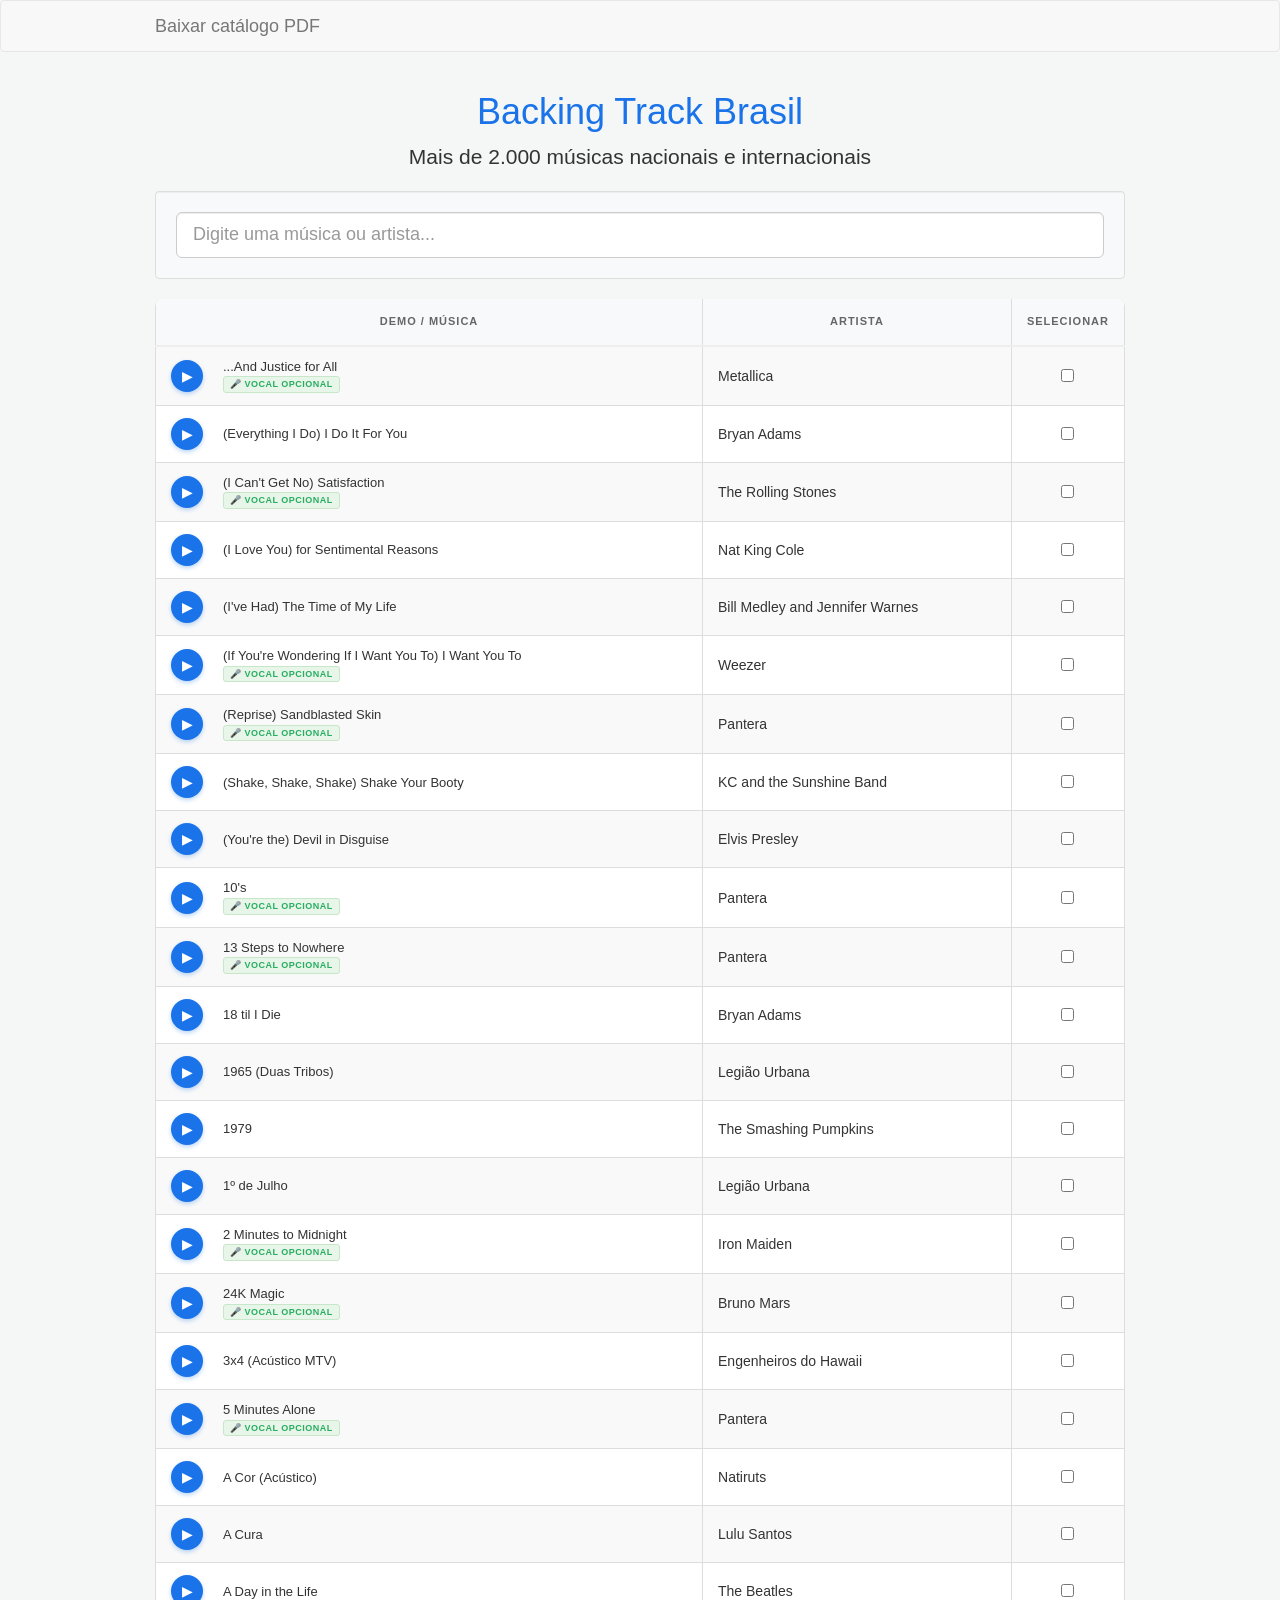
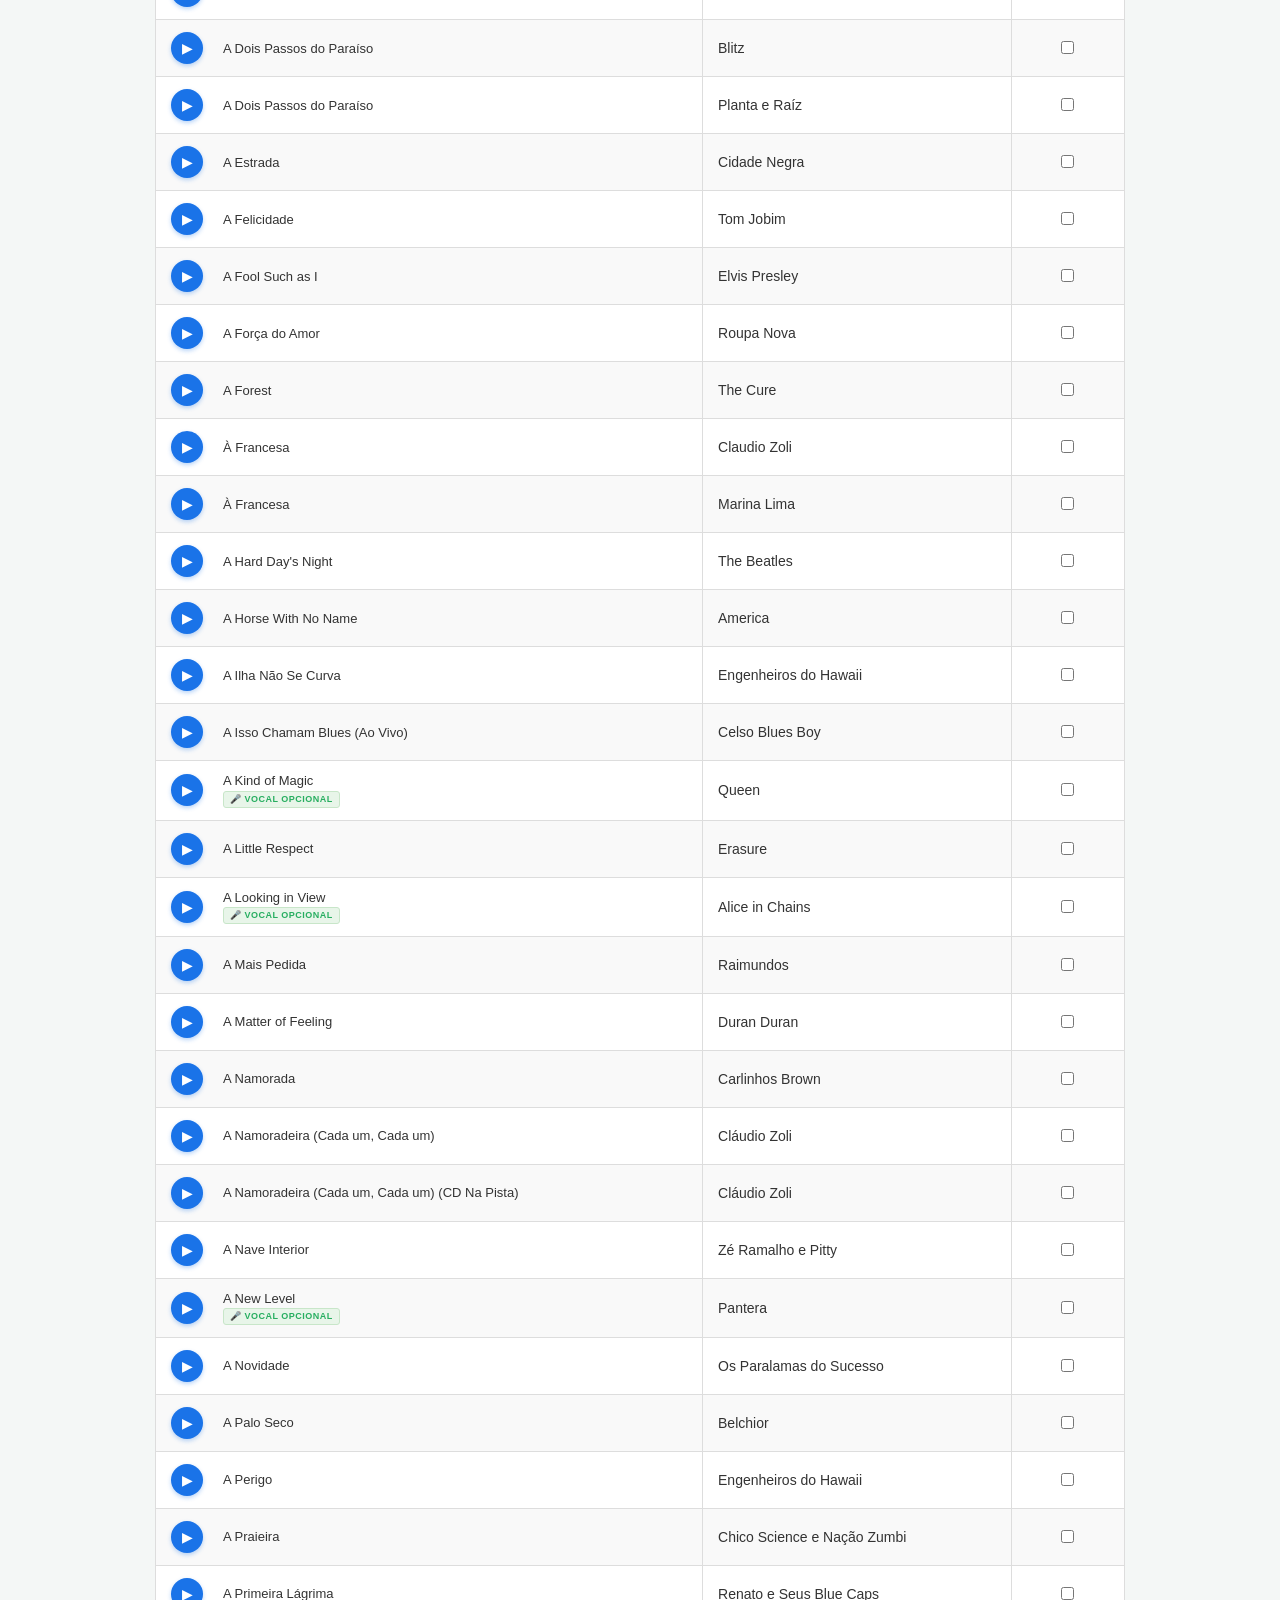
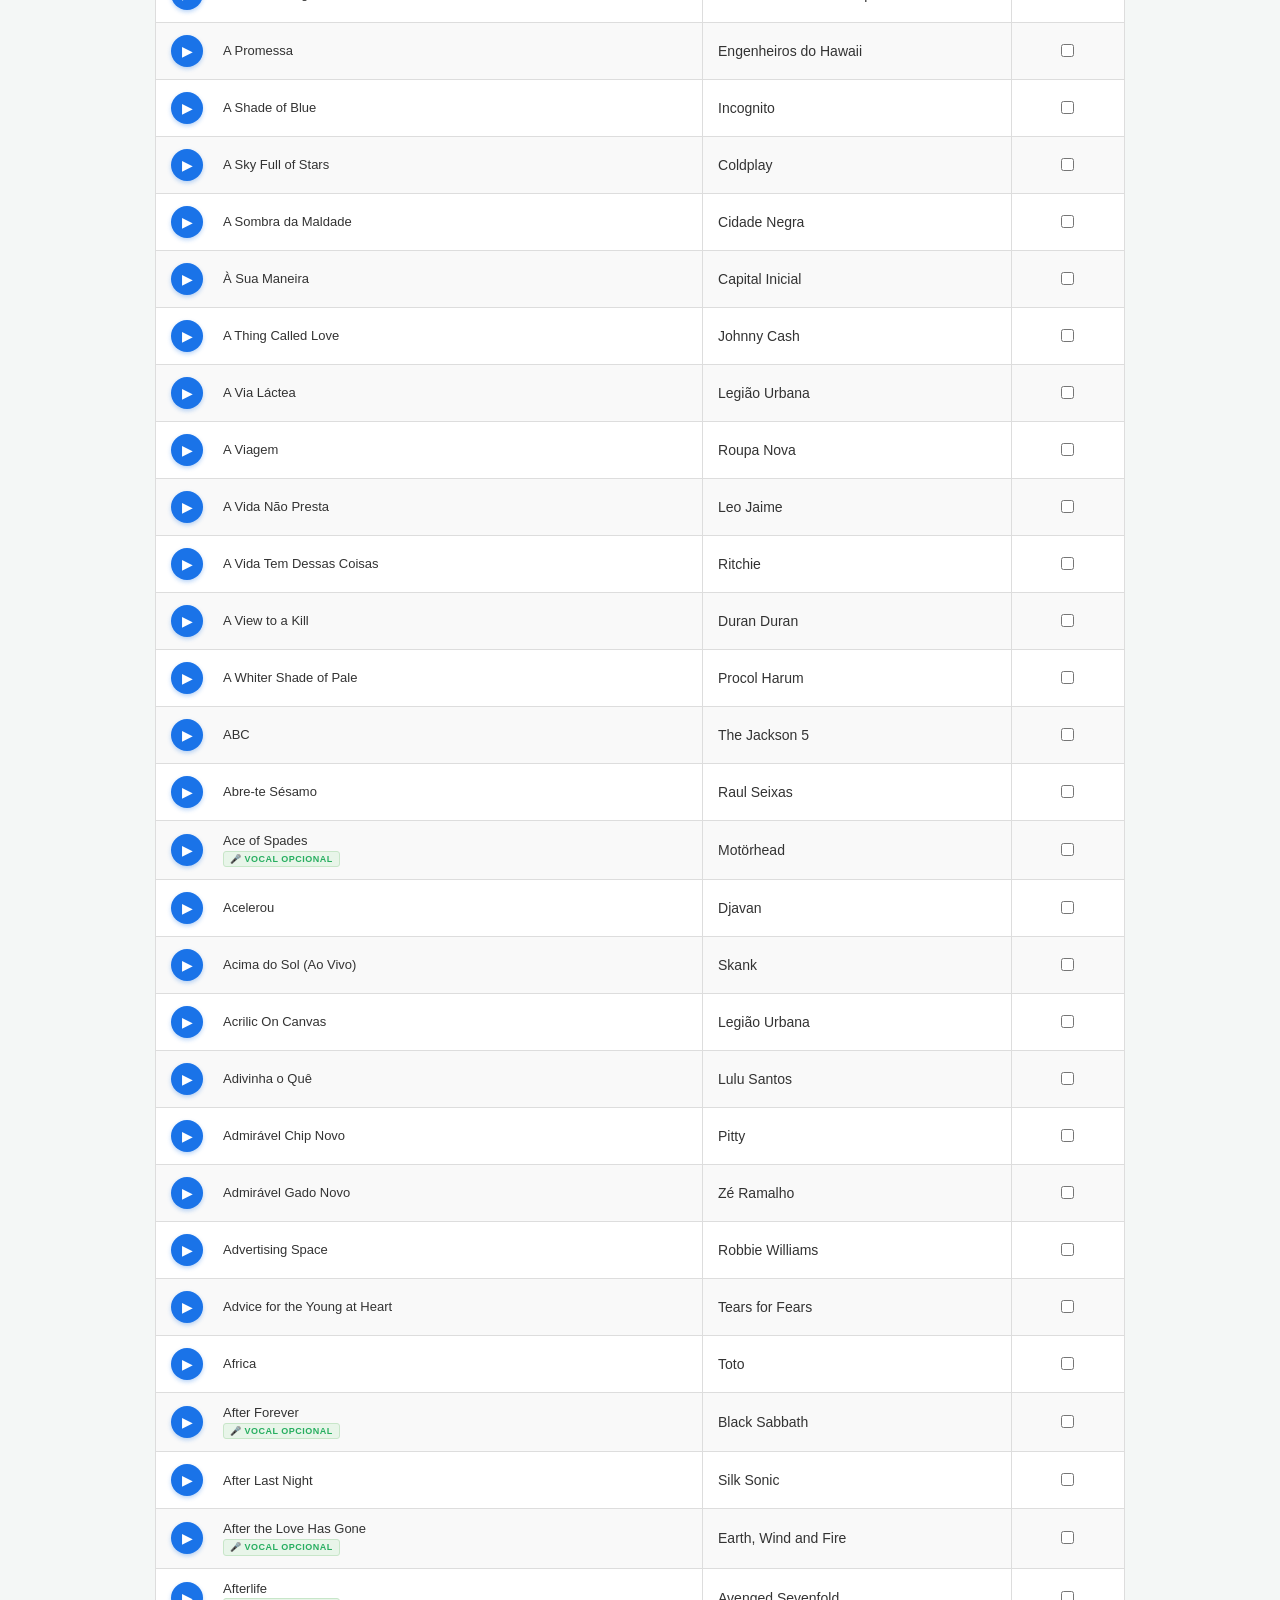
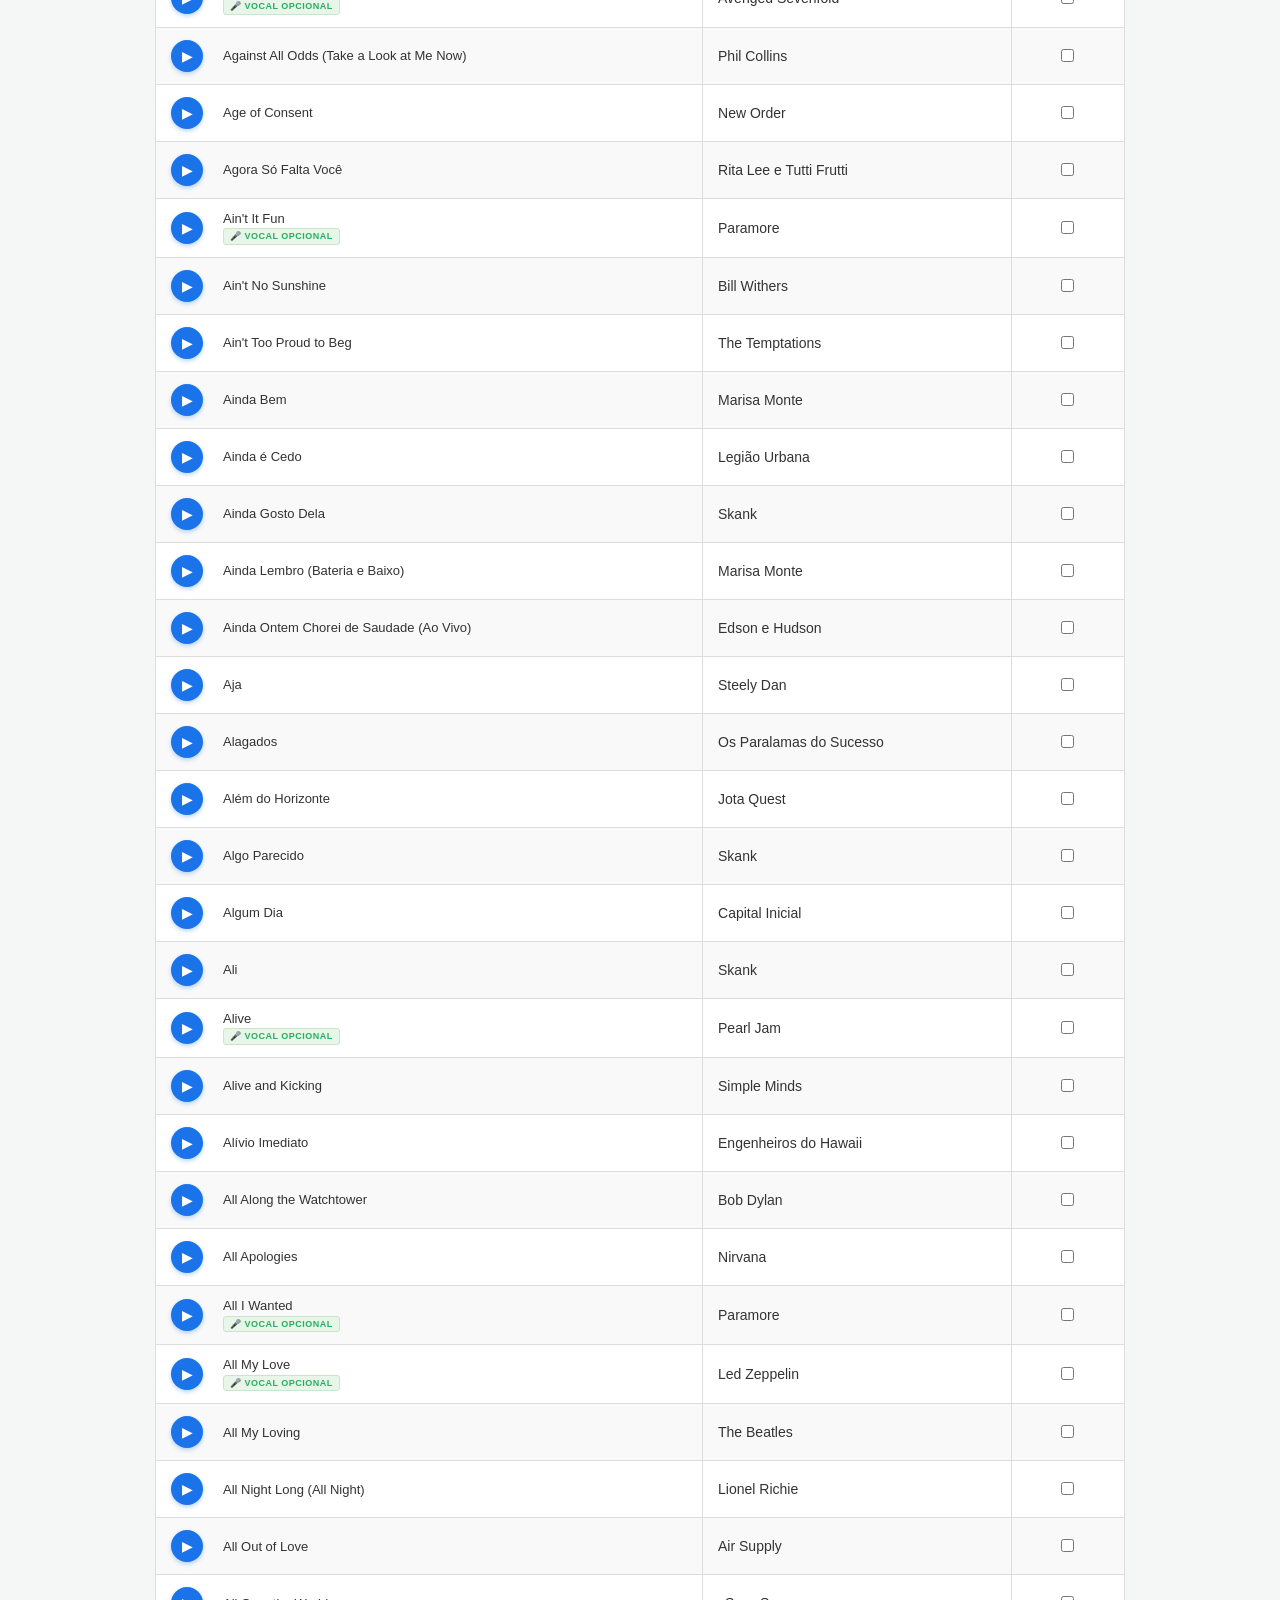
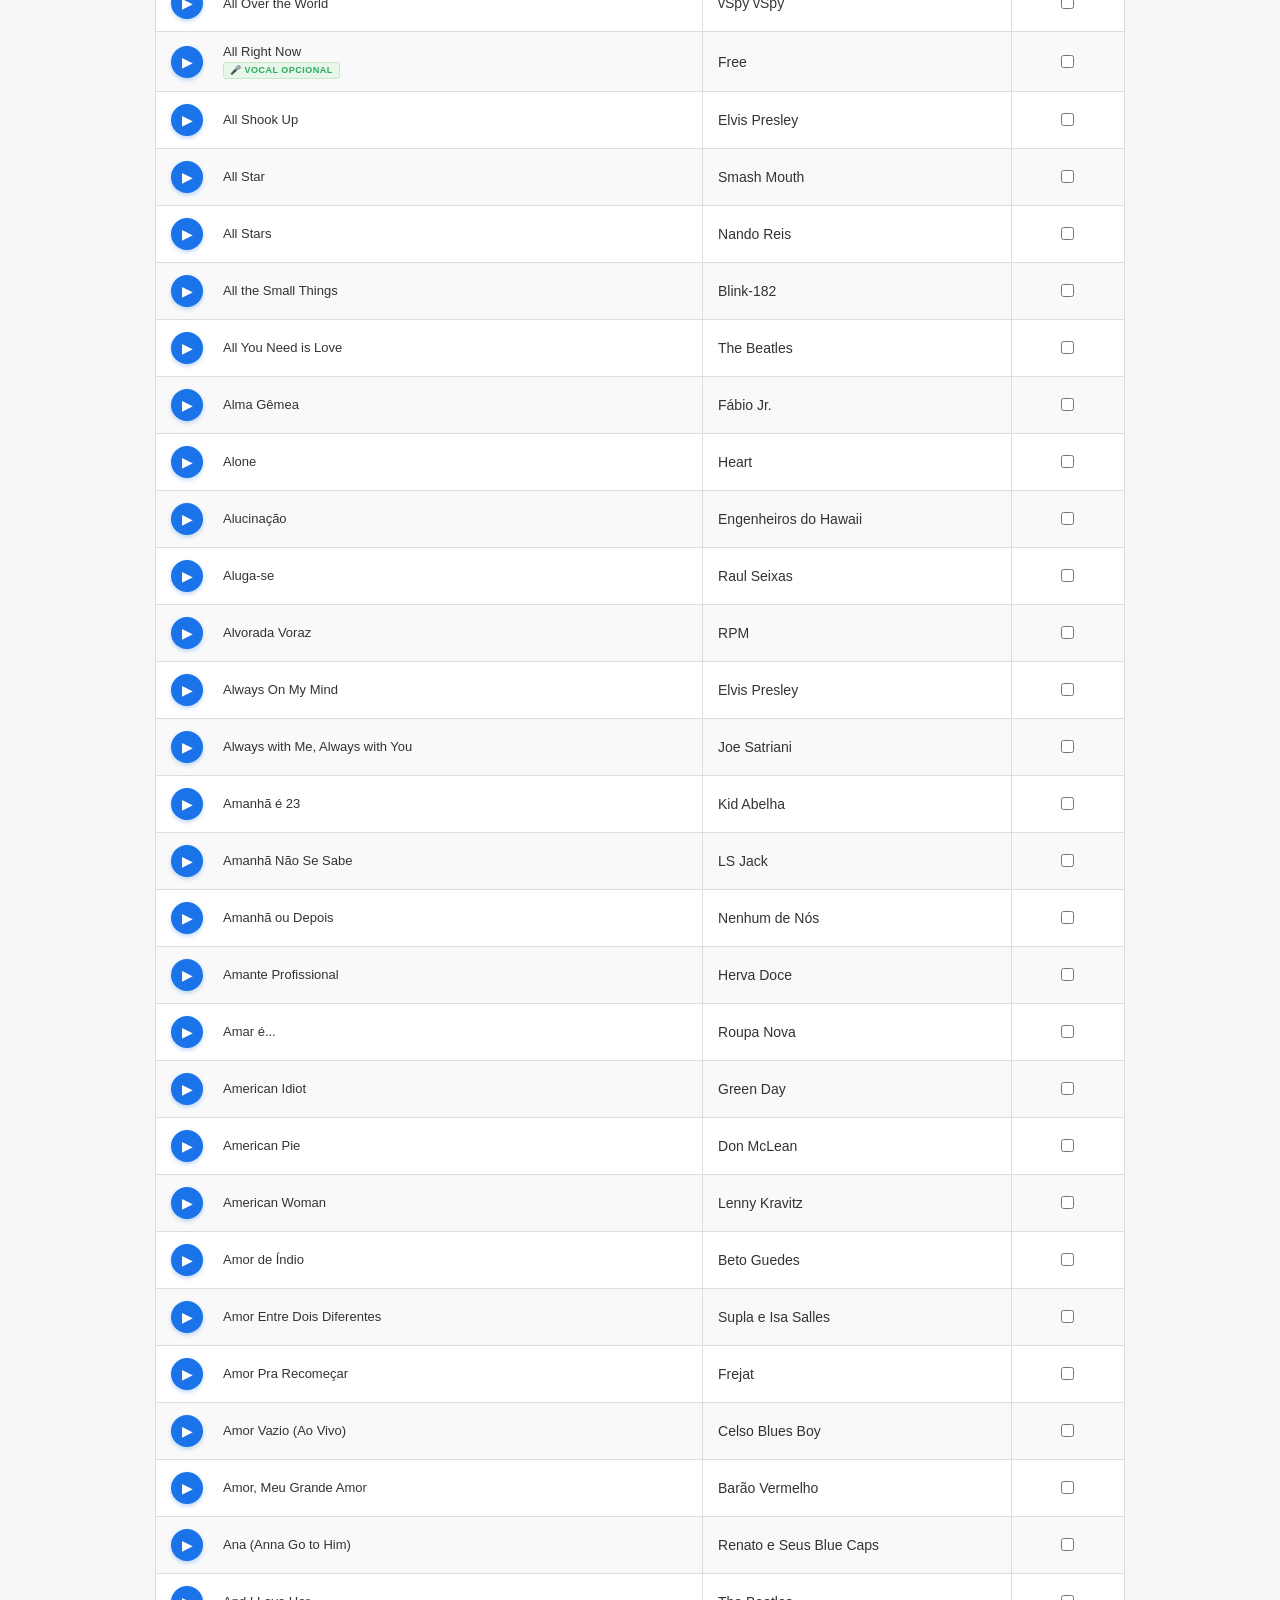
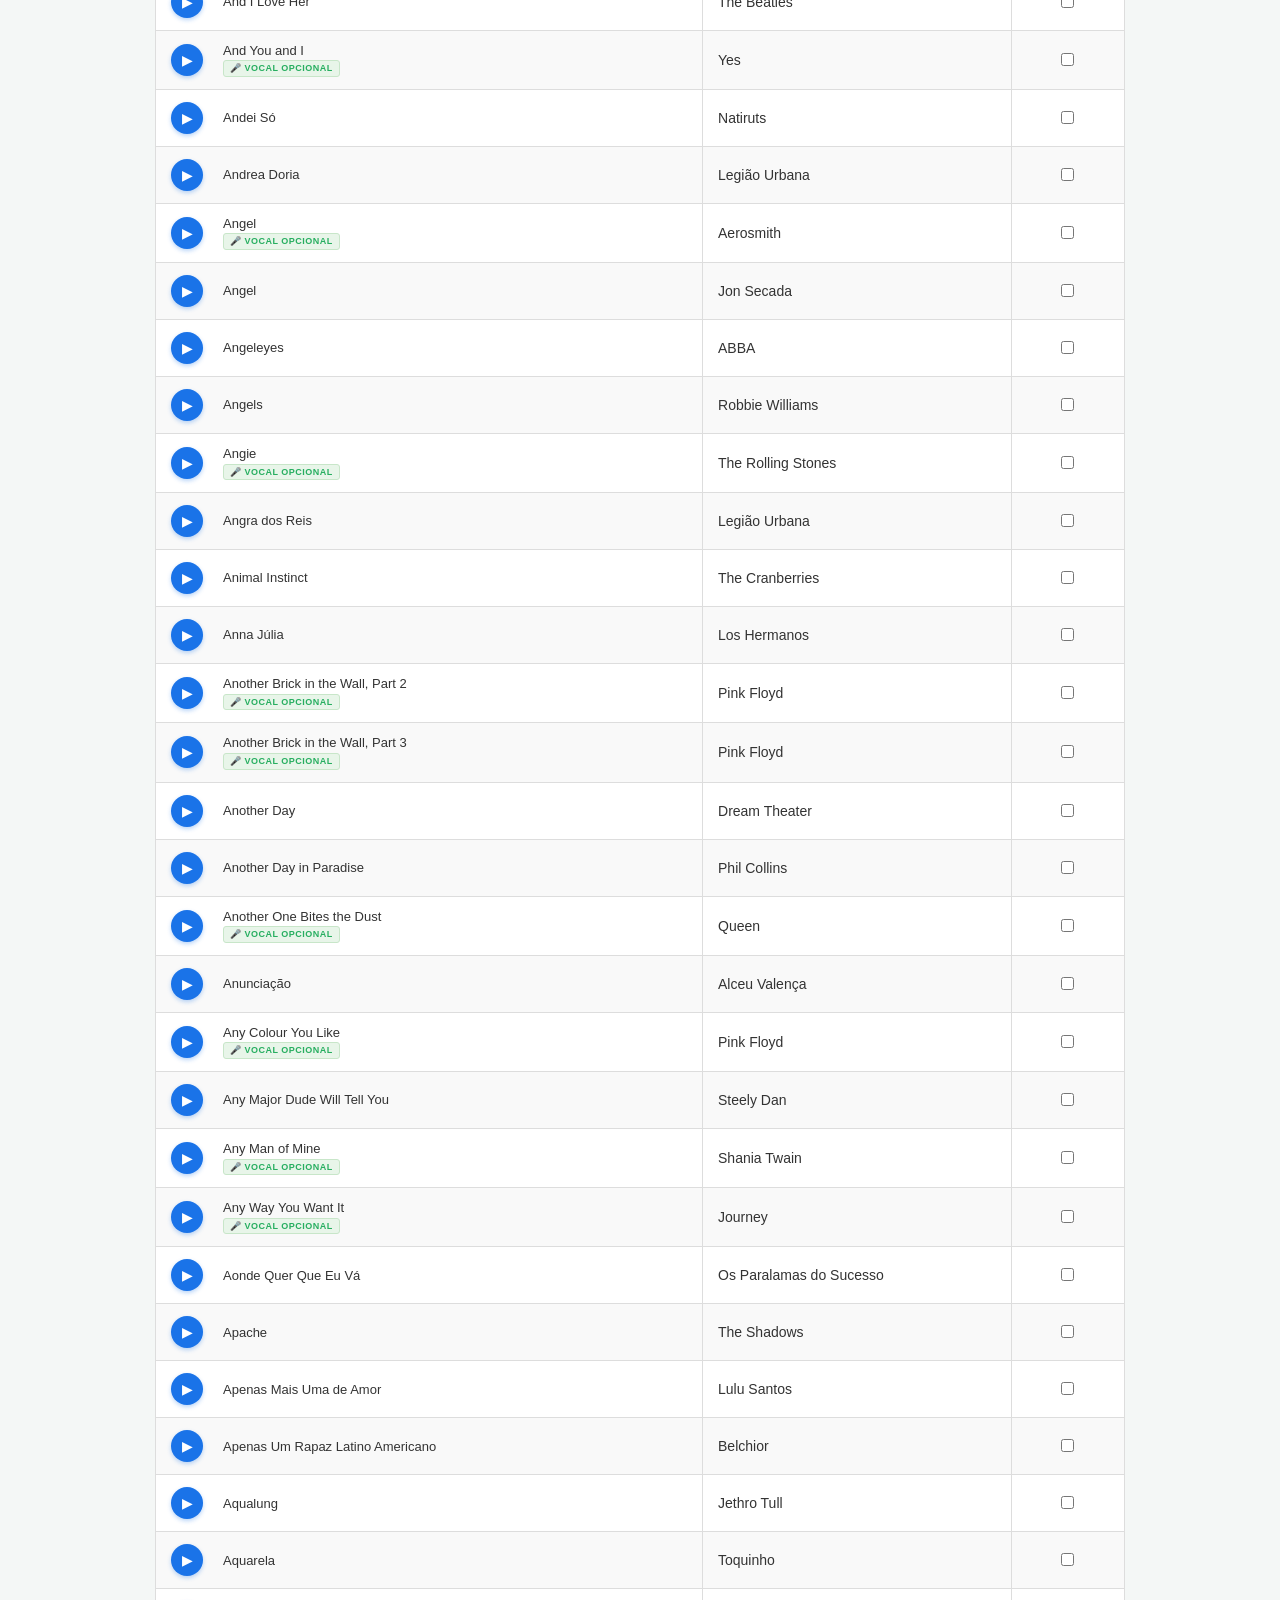
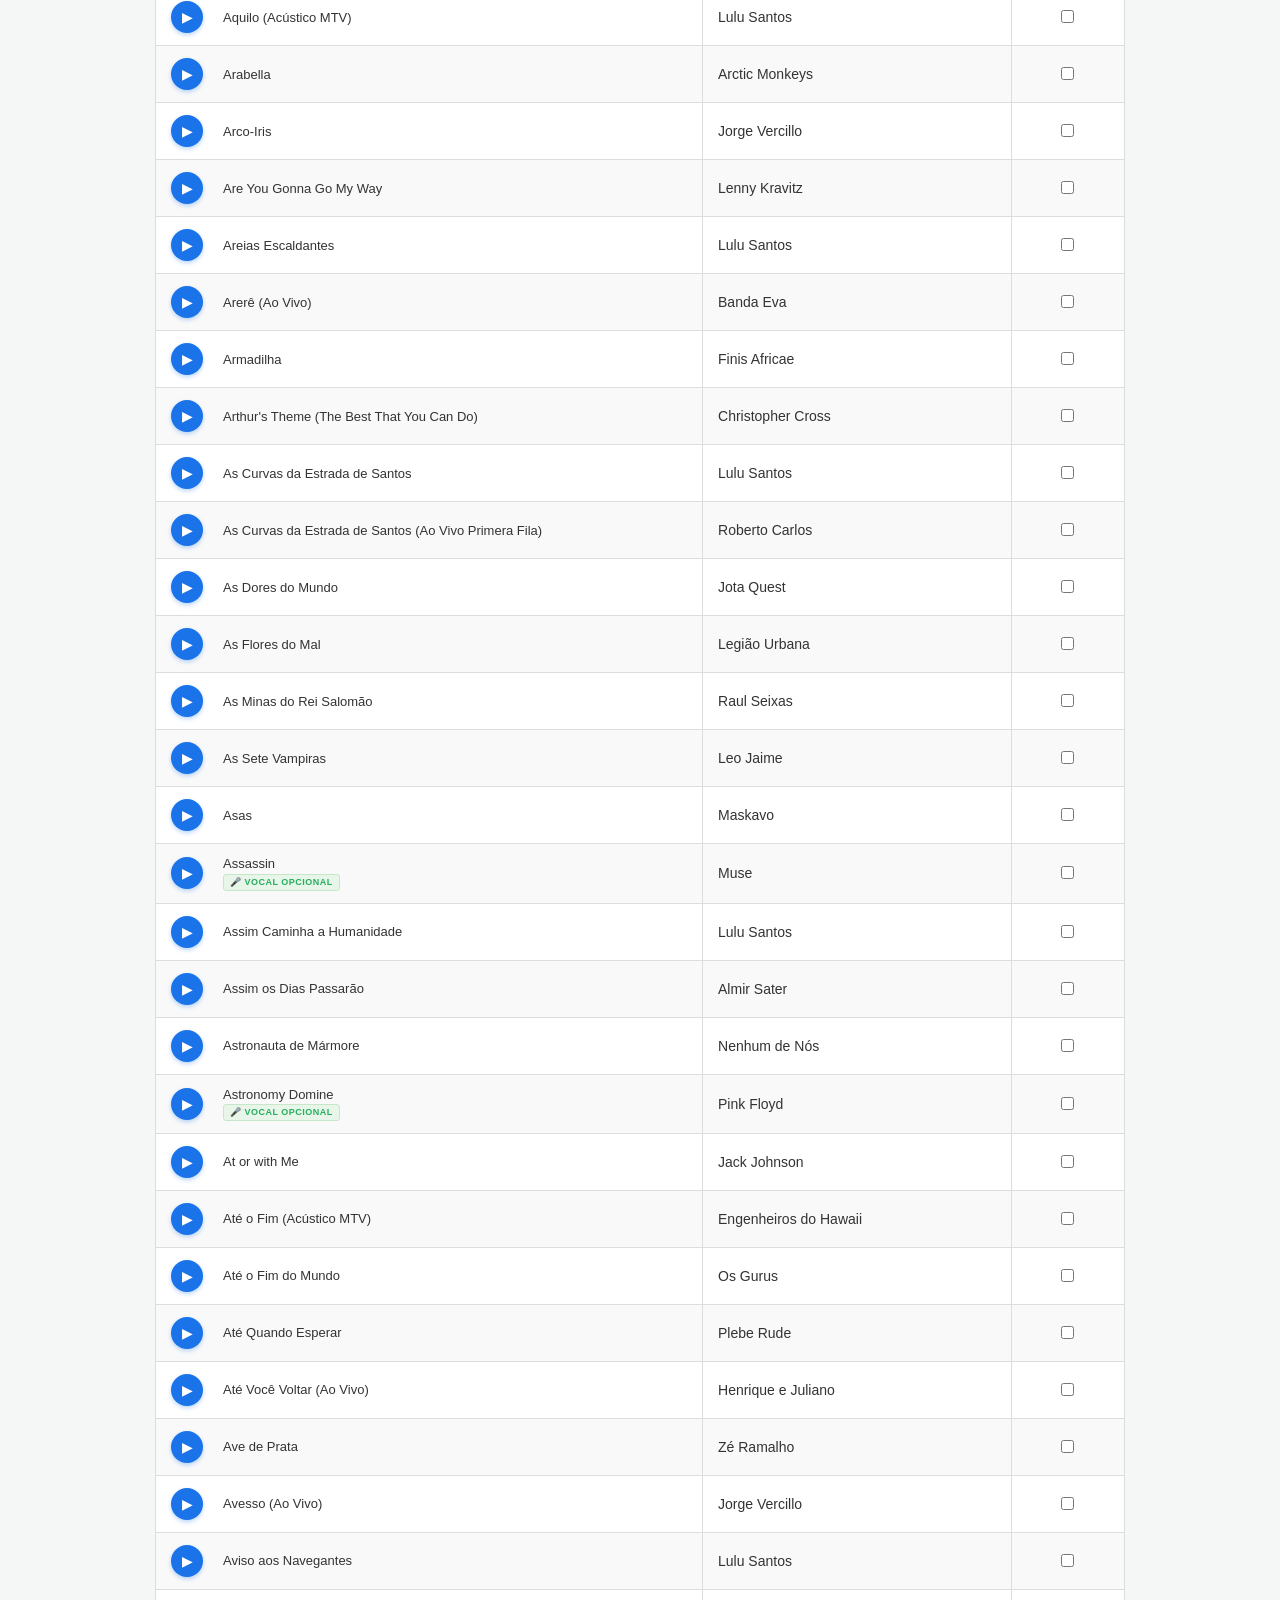
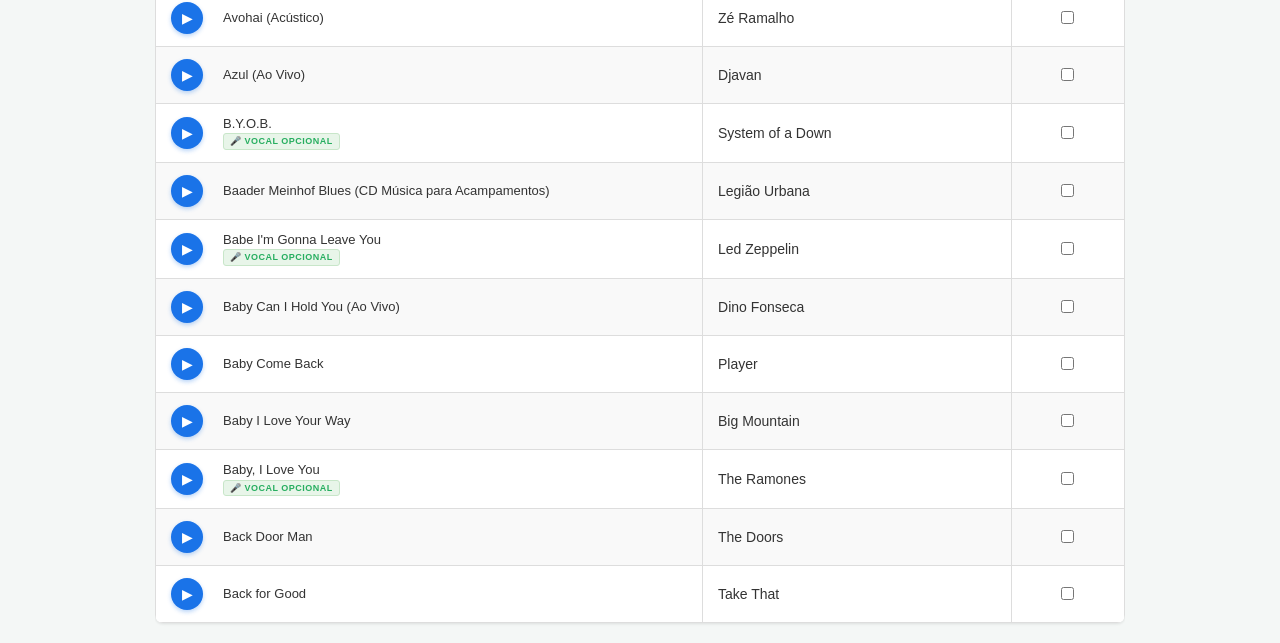
==== commit 063bae86: "Update index.html" ====
--- a/index.html
+++ b/index.html
@@ -6,7 +6,7 @@
     <title>Backing Track Brasil | Sua Banda Virtual</title>
     <meta name="description" content="Mais de 2.000 backing tracks nacionais e internacionais para guitarra e violão.">
     <link rel="stylesheet" href="https://cdnjs.cloudflare.com/ajax/libs/twitter-bootstrap/3.4.1/css/bootstrap.min.css">
-    <link href="assets/css/style.css?v=1.9" rel="stylesheet">
+    <link href="assets/css/style.css?v=2.0" rel="stylesheet">
     <link href="assets/favicon.ico" rel="shortcut icon">
     <style>
         .floating-counter { display: none; position: fixed; bottom: 80px; right: 20px; padding: 10px 20px; background-color: #333; color: #fff; border-radius: 8px; box-shadow: 0 4px 10px rgba(0,0,0,0.3); z-index: 1000; }
@@ -92,6 +92,6 @@
 
 <script src="https://ajax.googleapis.com/ajax/libs/jquery/3.5.1/jquery.min.js"></script>
 <script src="https://cdnjs.cloudflare.com/ajax/libs/twitter-bootstrap/3.4.1/js/bootstrap.min.js"></script>
-<script src="assets/js/app.js?v=2.1"></script>
+<script src="assets/js/app.js?v=2.2"></script>
 </body>
 </html>
--- a/assets/css/style.css
+++ b/assets/css/style.css
@@ -2,28 +2,25 @@
 
 .vocal-label {
     display: inline-block;
-    font-size: 8px;
+    font-size: 9px;         /* Fonte menor */
     color: #27ae60;
     background: #e8f5e9;
-    padding: 3px 8px; /* Aumentei um pouco o preenchimento */
-    border-radius: 4px;
-    margin-top: 4px;
+    padding: 1px 6px;       /* Padding bem reduzido */
+    border-radius: 3px;
+    margin-top: 2px;
     font-weight: bold;
     text-transform: uppercase;
     border: 1px solid #c8e6c9;
-    line-height: 1;
+    line-height: 1.4;
+    letter-spacing: 0.5px;
 }
 
-.vocal-label .glyphicon {
-    margin-right: 4px; /* Espaço entre o microfone e o texto */
-    top: 2px; /* Ajuste fino para o microfone não ficar muito alto */
-}
-
-/* No mobile, garantimos que ele não force a barra */
+/* Ajuste específico para telas de celular */
 @media (max-width: 768px) {
     .vocal-label {
-        font-size: 9px;
-        padding: 1px 4px;
+        font-size: 8px;     /* Ainda menor no celular */
+        padding: 0px 4px;
+        letter-spacing: 0;
     }
 }
 
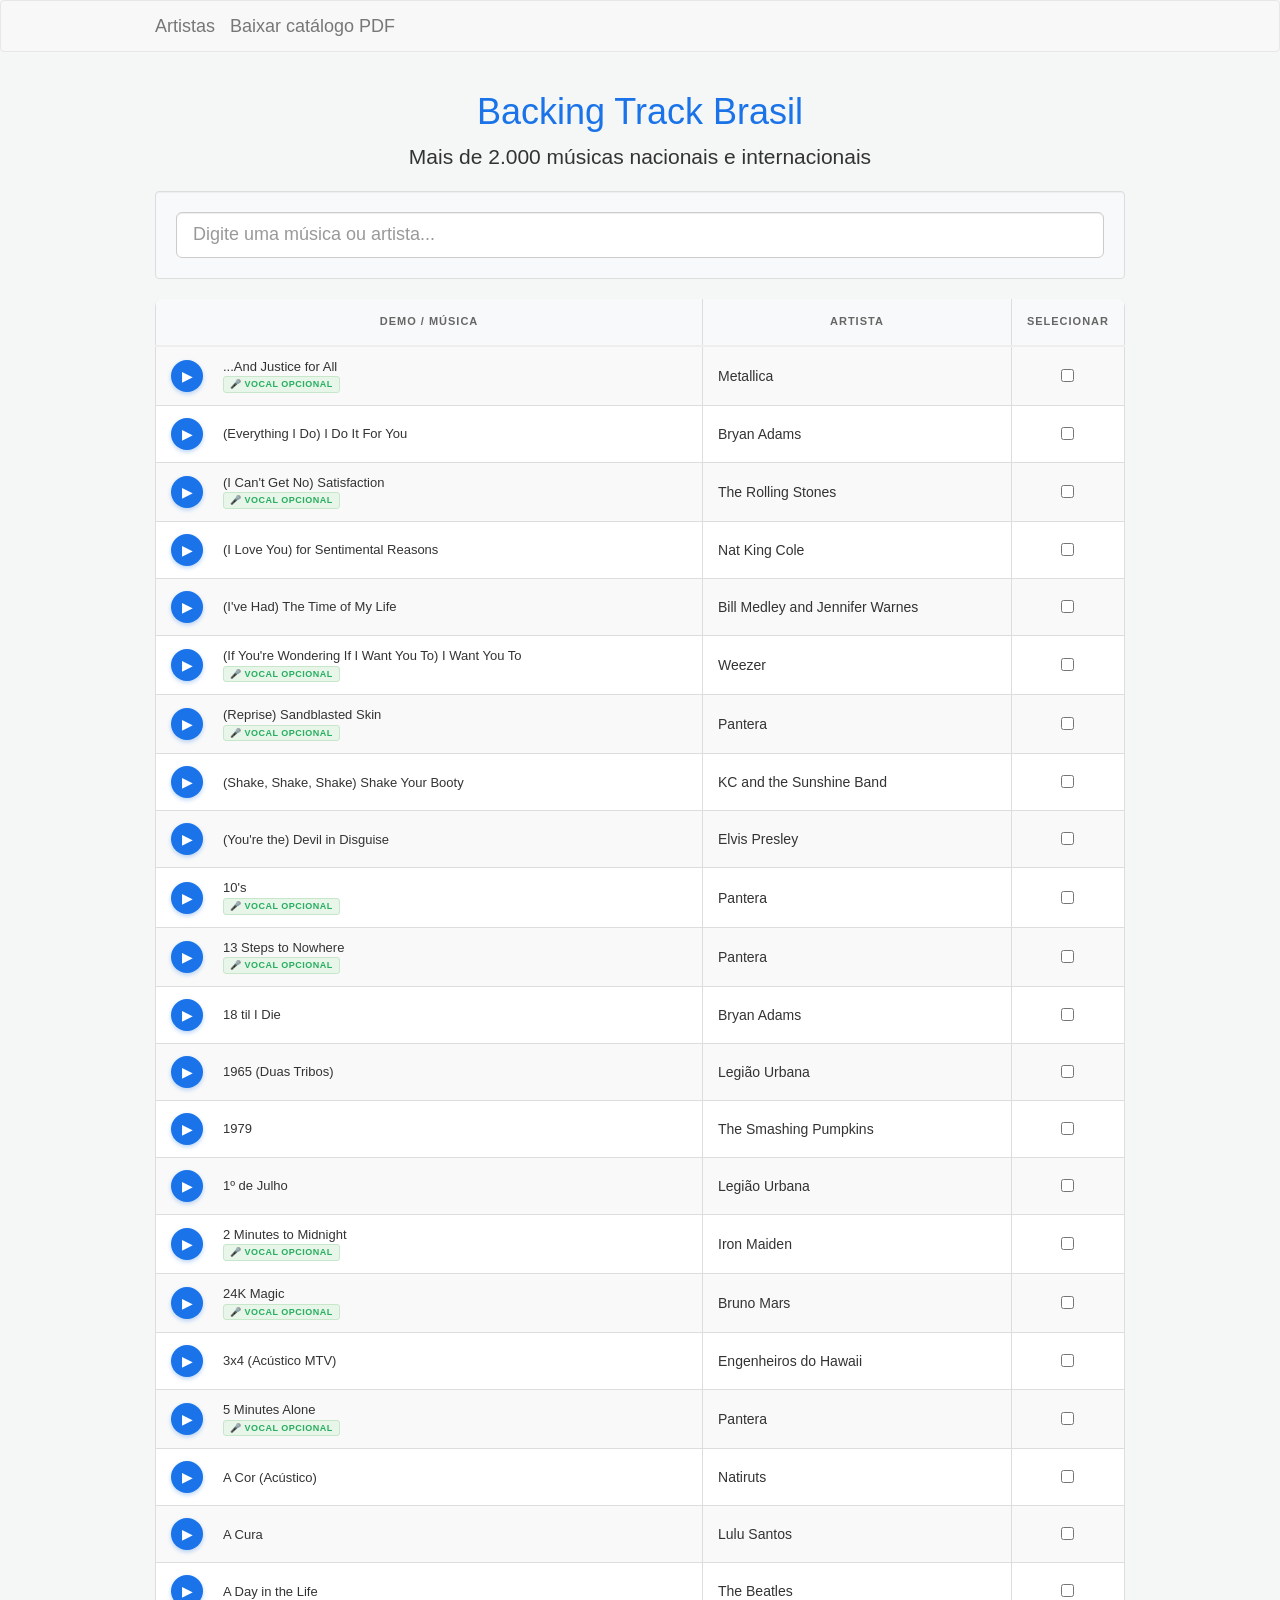
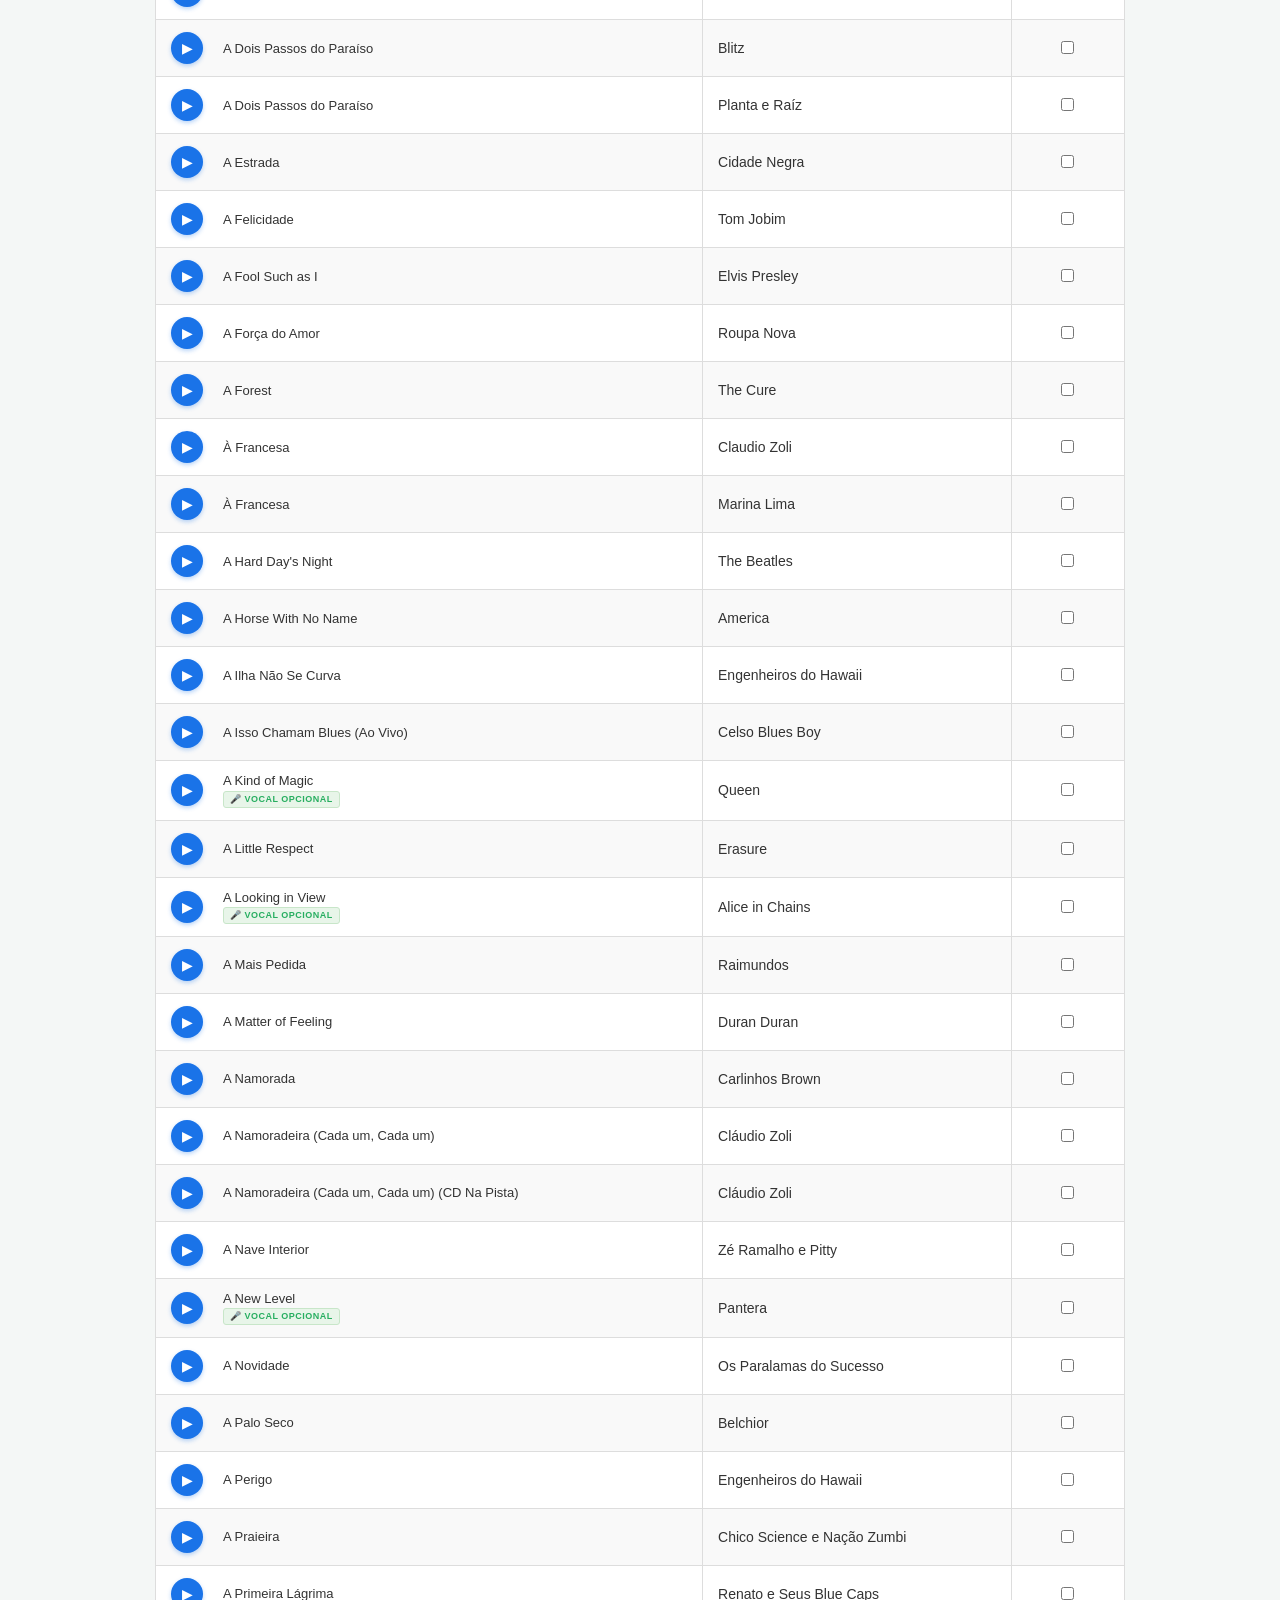
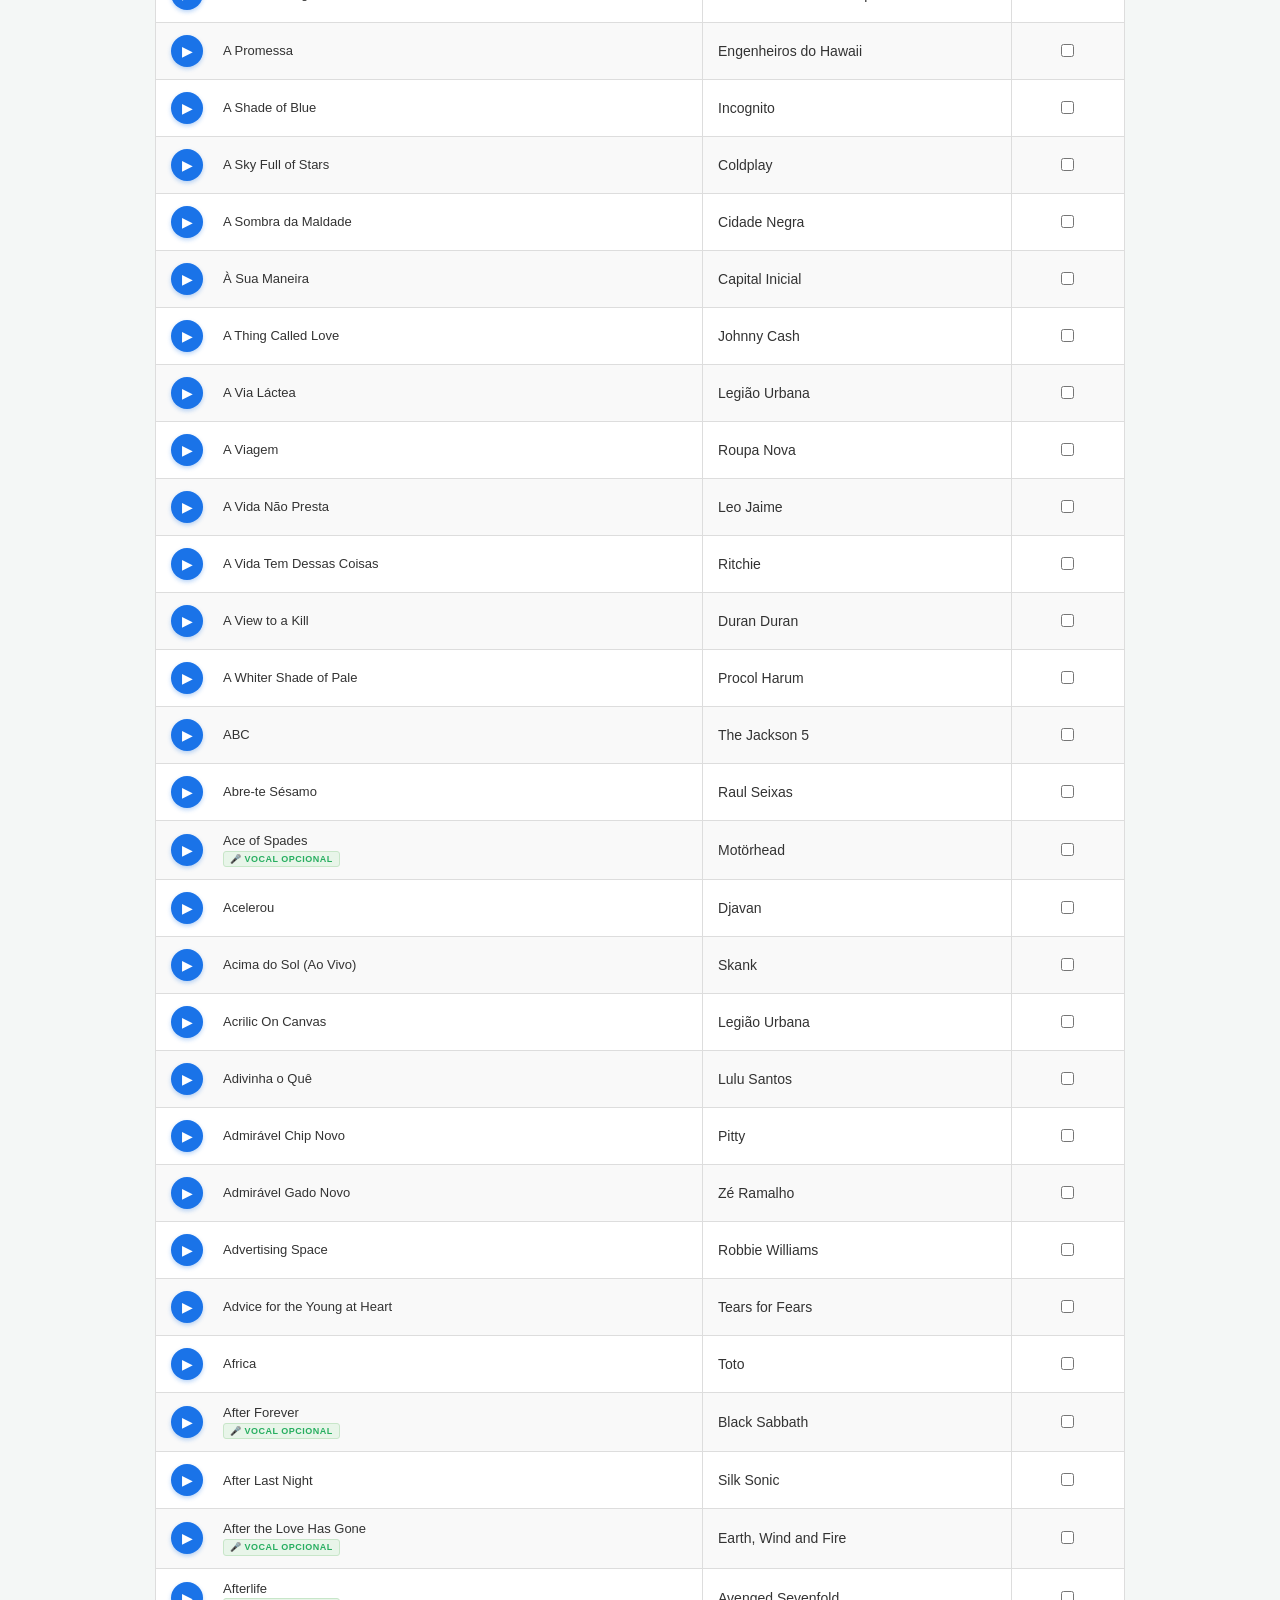
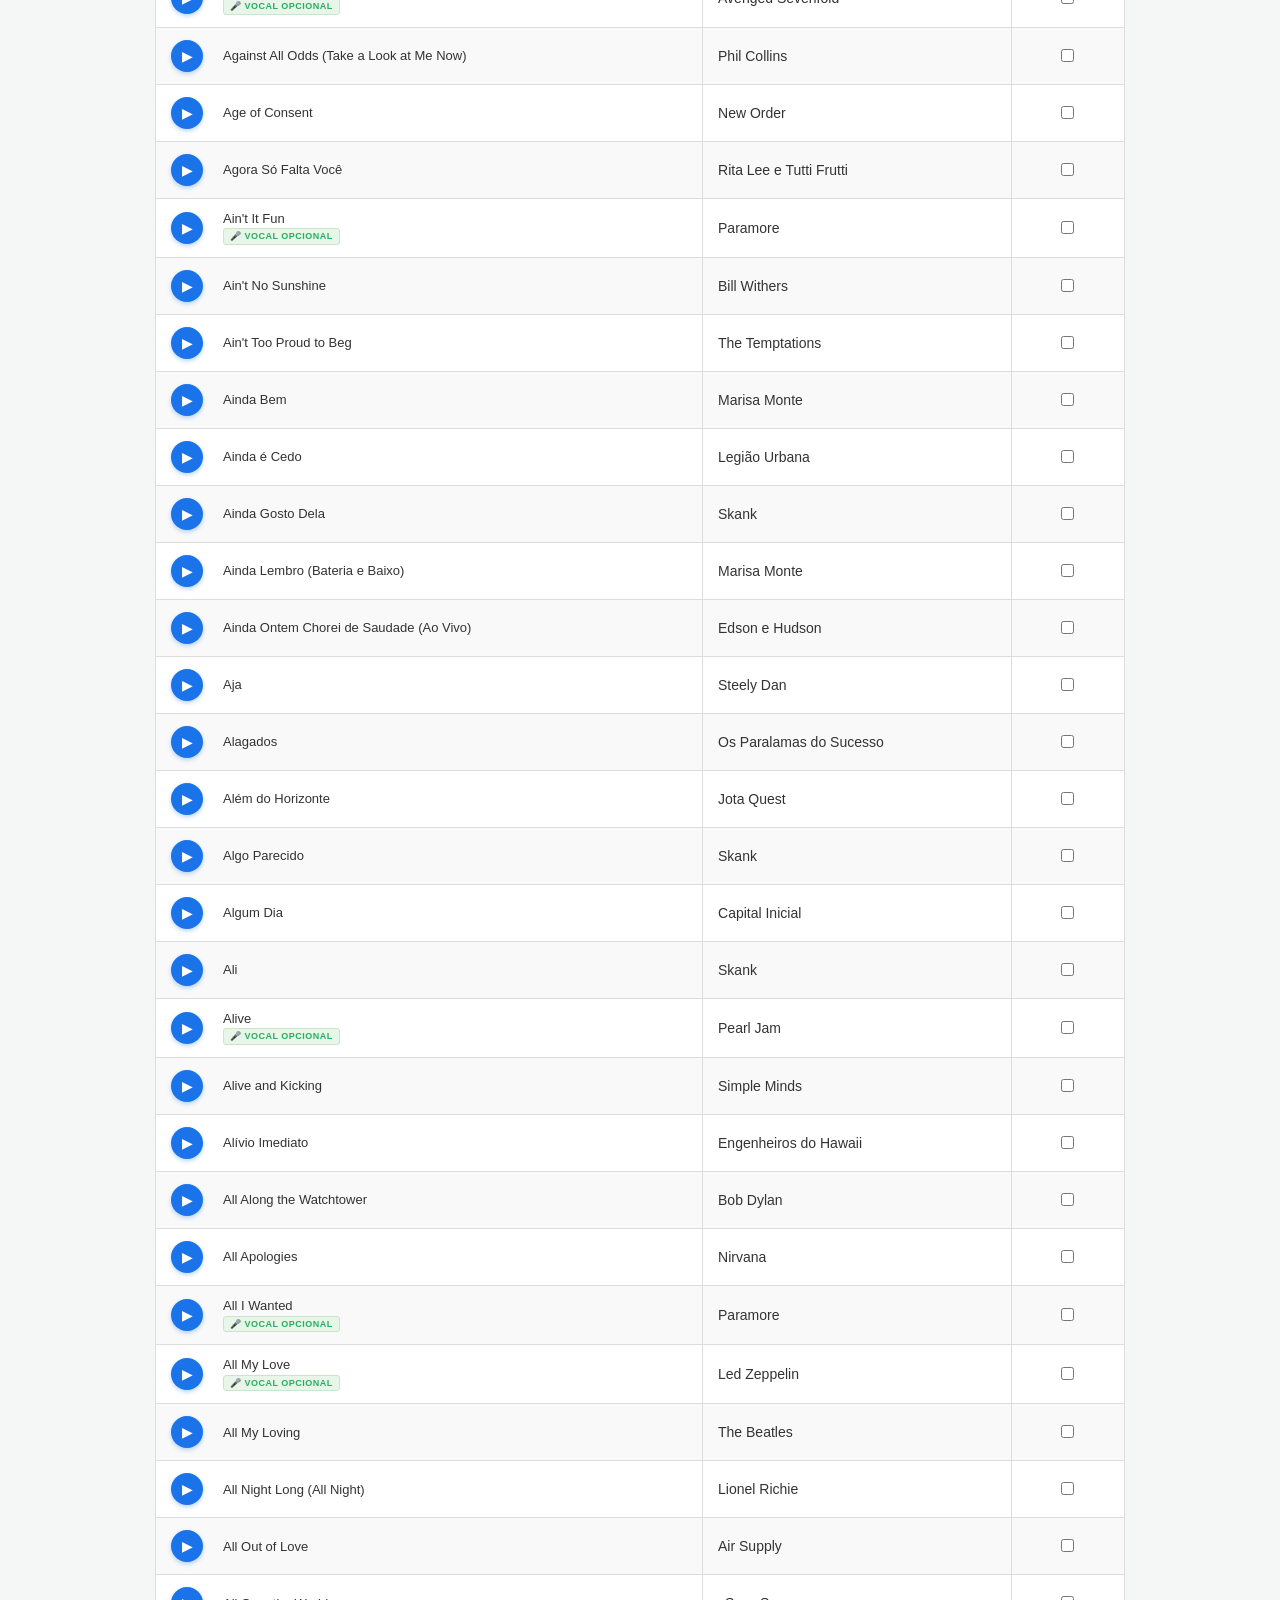
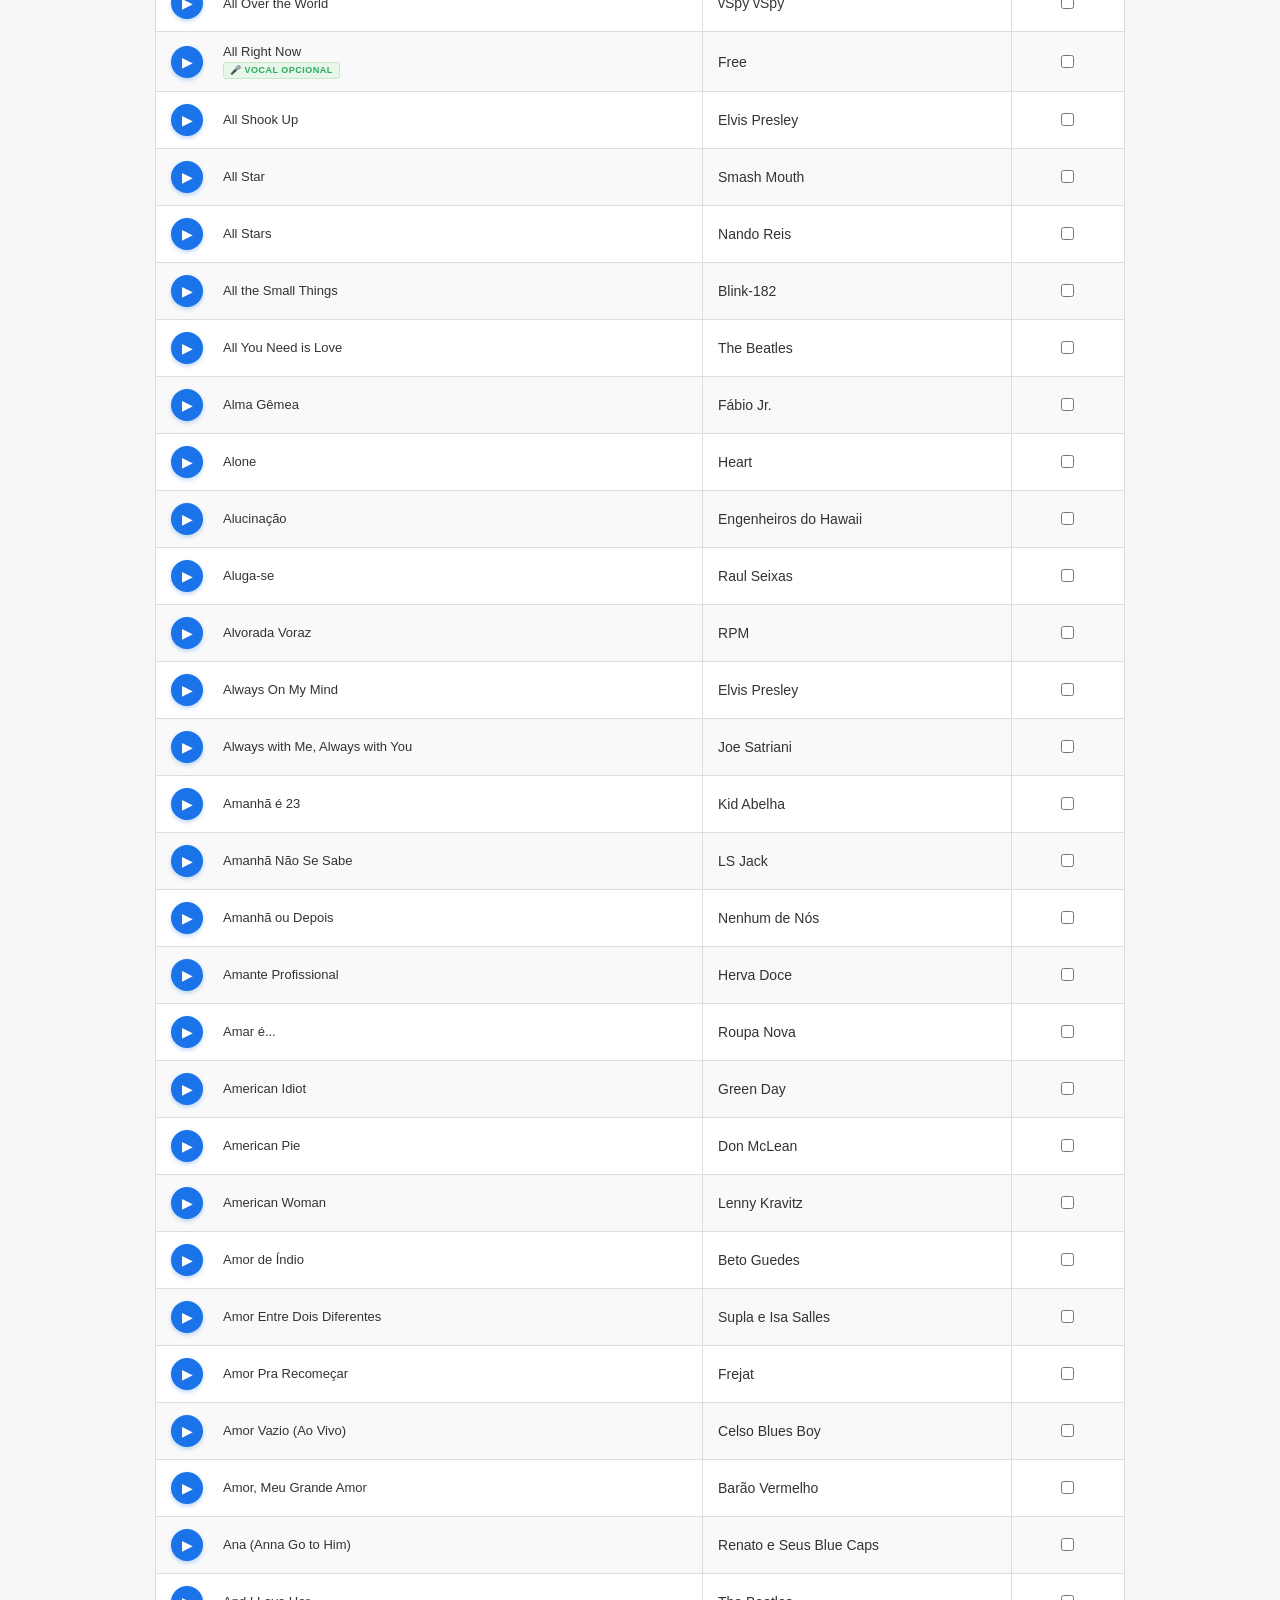
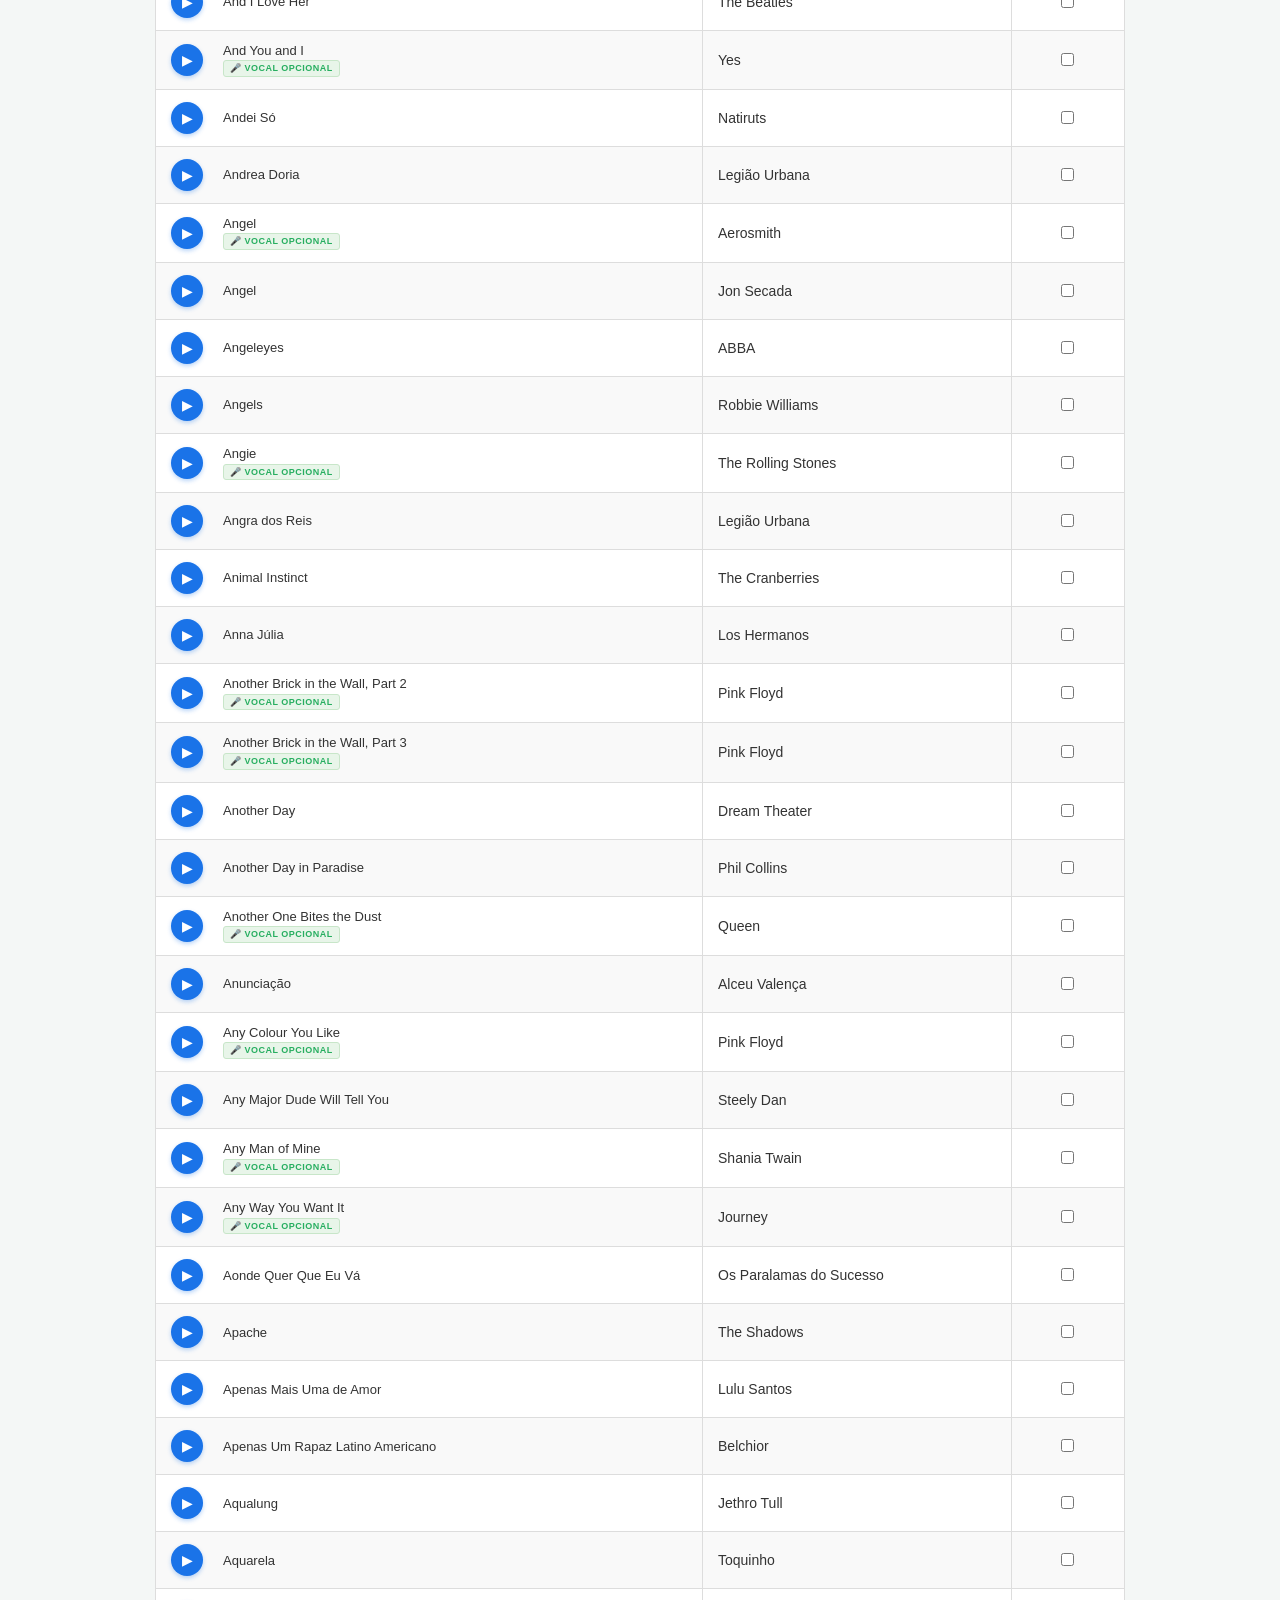
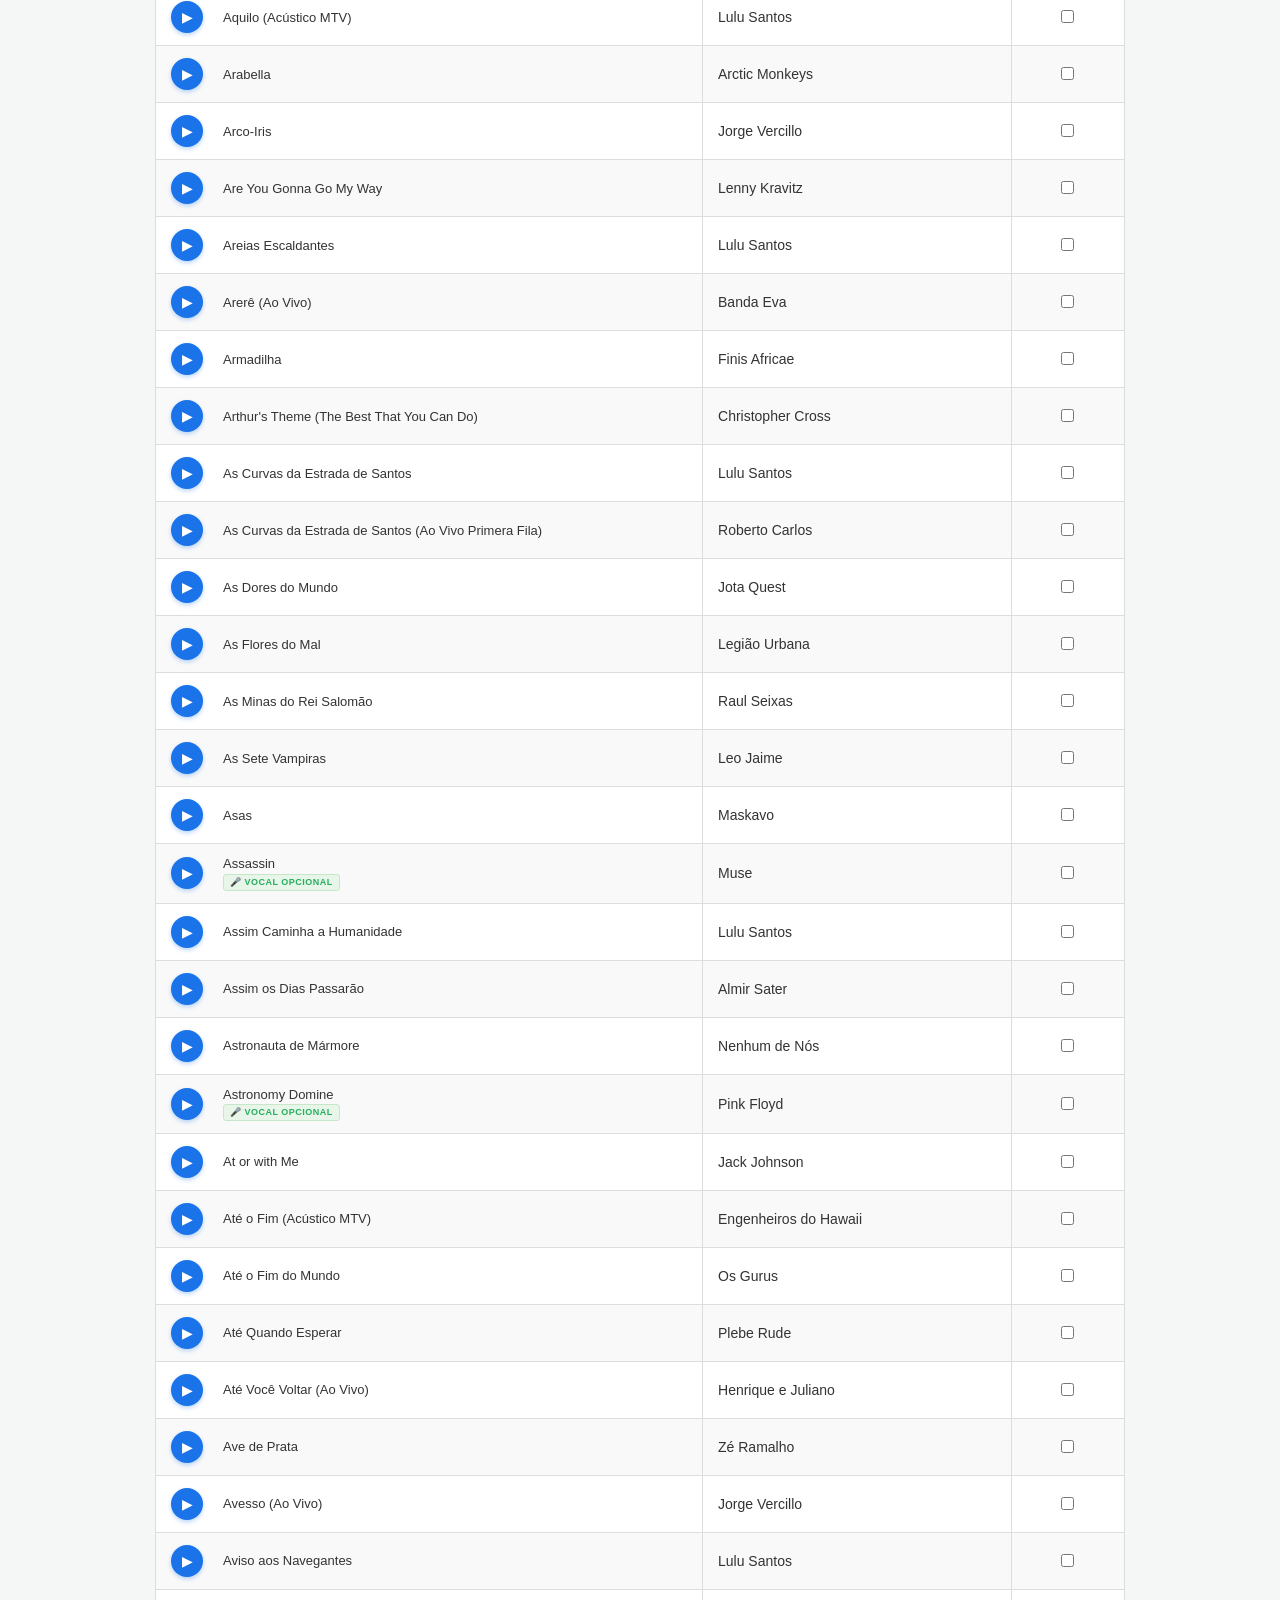
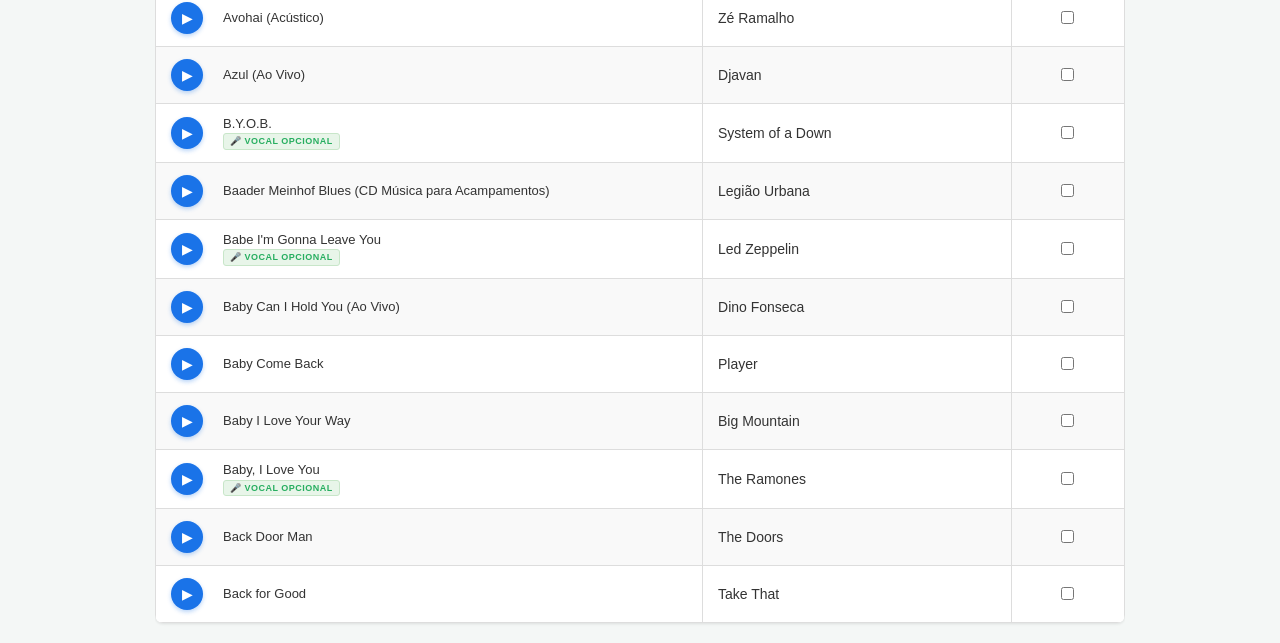
==== commit d3a8f618: "Update index.html" ====
--- a/index.html
+++ b/index.html
@@ -21,6 +21,7 @@
 <nav class="navbar navbar-default">
     <div class="container">
         <div class="navbar-header">
+            <a href="/artistas.html" class="navbar-brand">Artistas</a>
             <a href="/catalogo.pdf" class="navbar-brand">Baixar catálogo PDF</a>
         </div>
     </div>
@@ -92,6 +93,6 @@
 
 <script src="https://ajax.googleapis.com/ajax/libs/jquery/3.5.1/jquery.min.js"></script>
 <script src="https://cdnjs.cloudflare.com/ajax/libs/twitter-bootstrap/3.4.1/js/bootstrap.min.js"></script>
-<script src="assets/js/app.js?v=2.2"></script>
+<script src="assets/js/app.js?v=2.3"></script>
 </body>
 </html>
